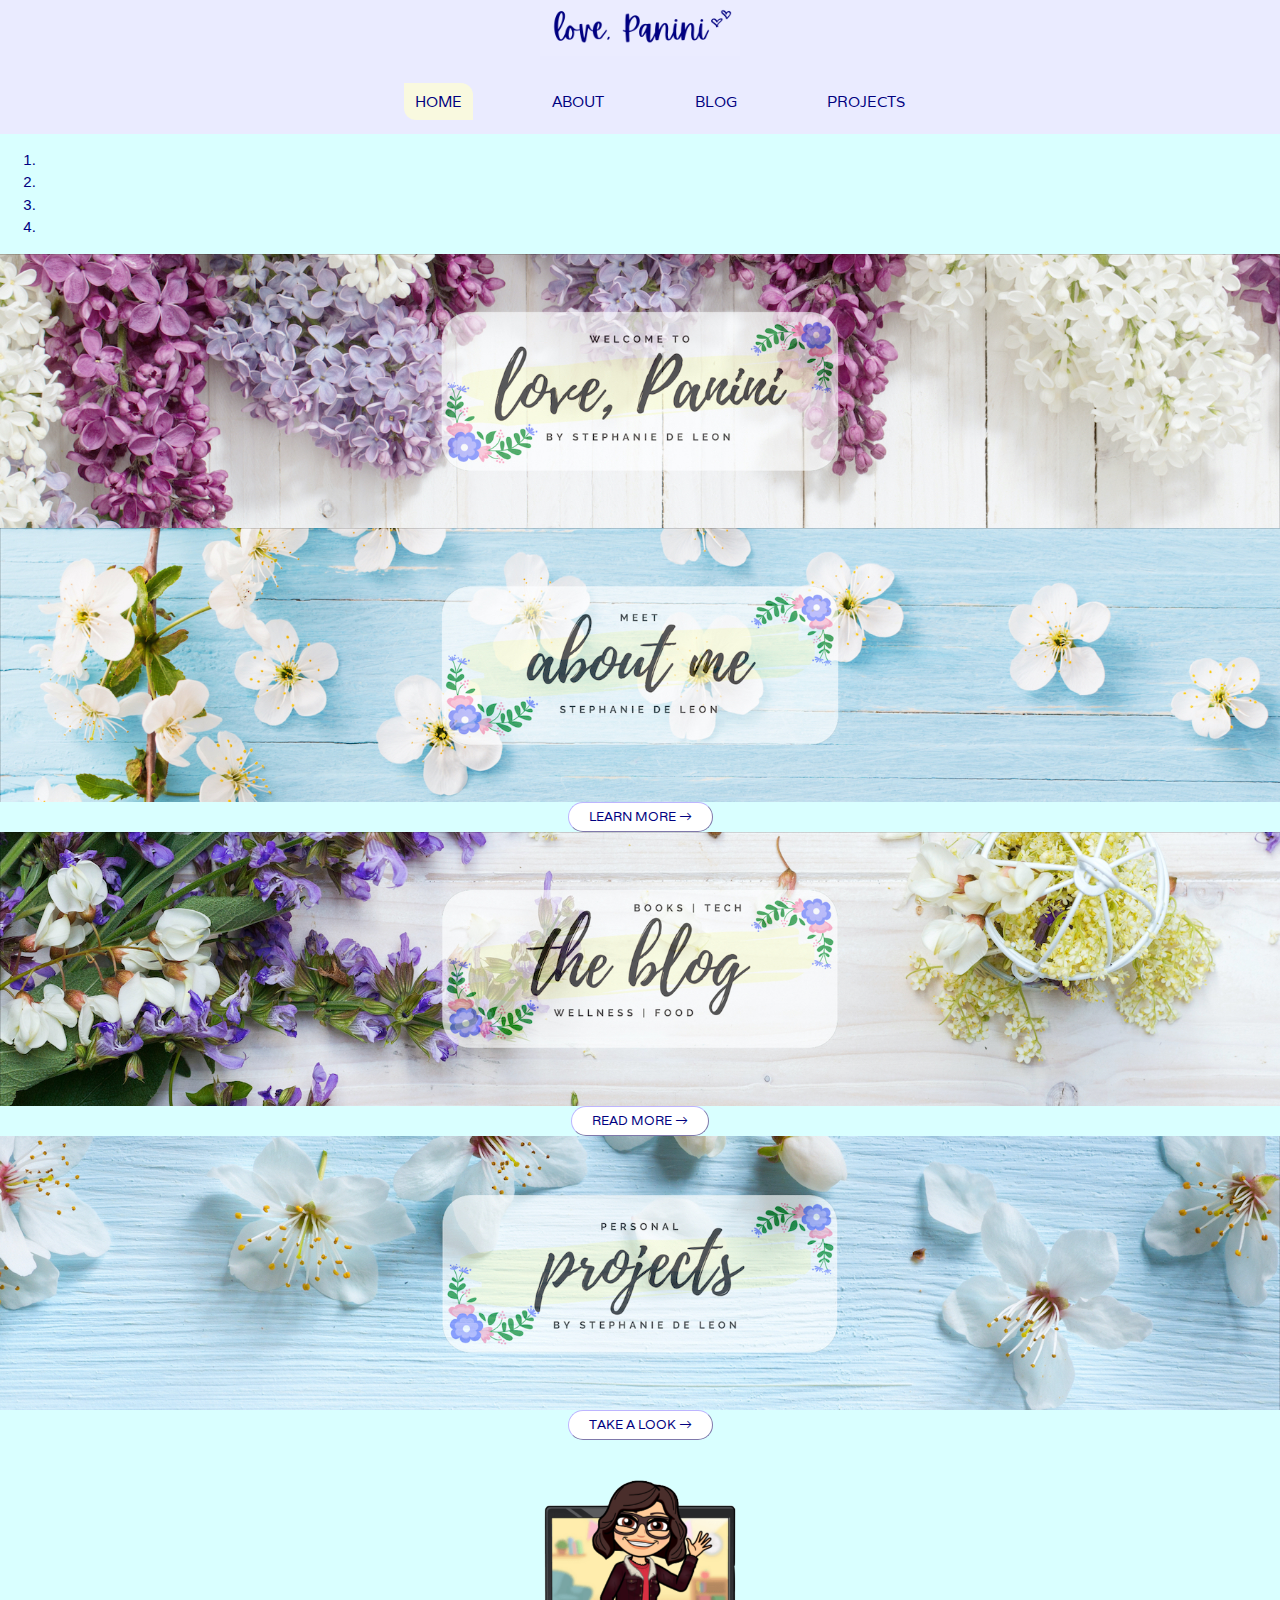
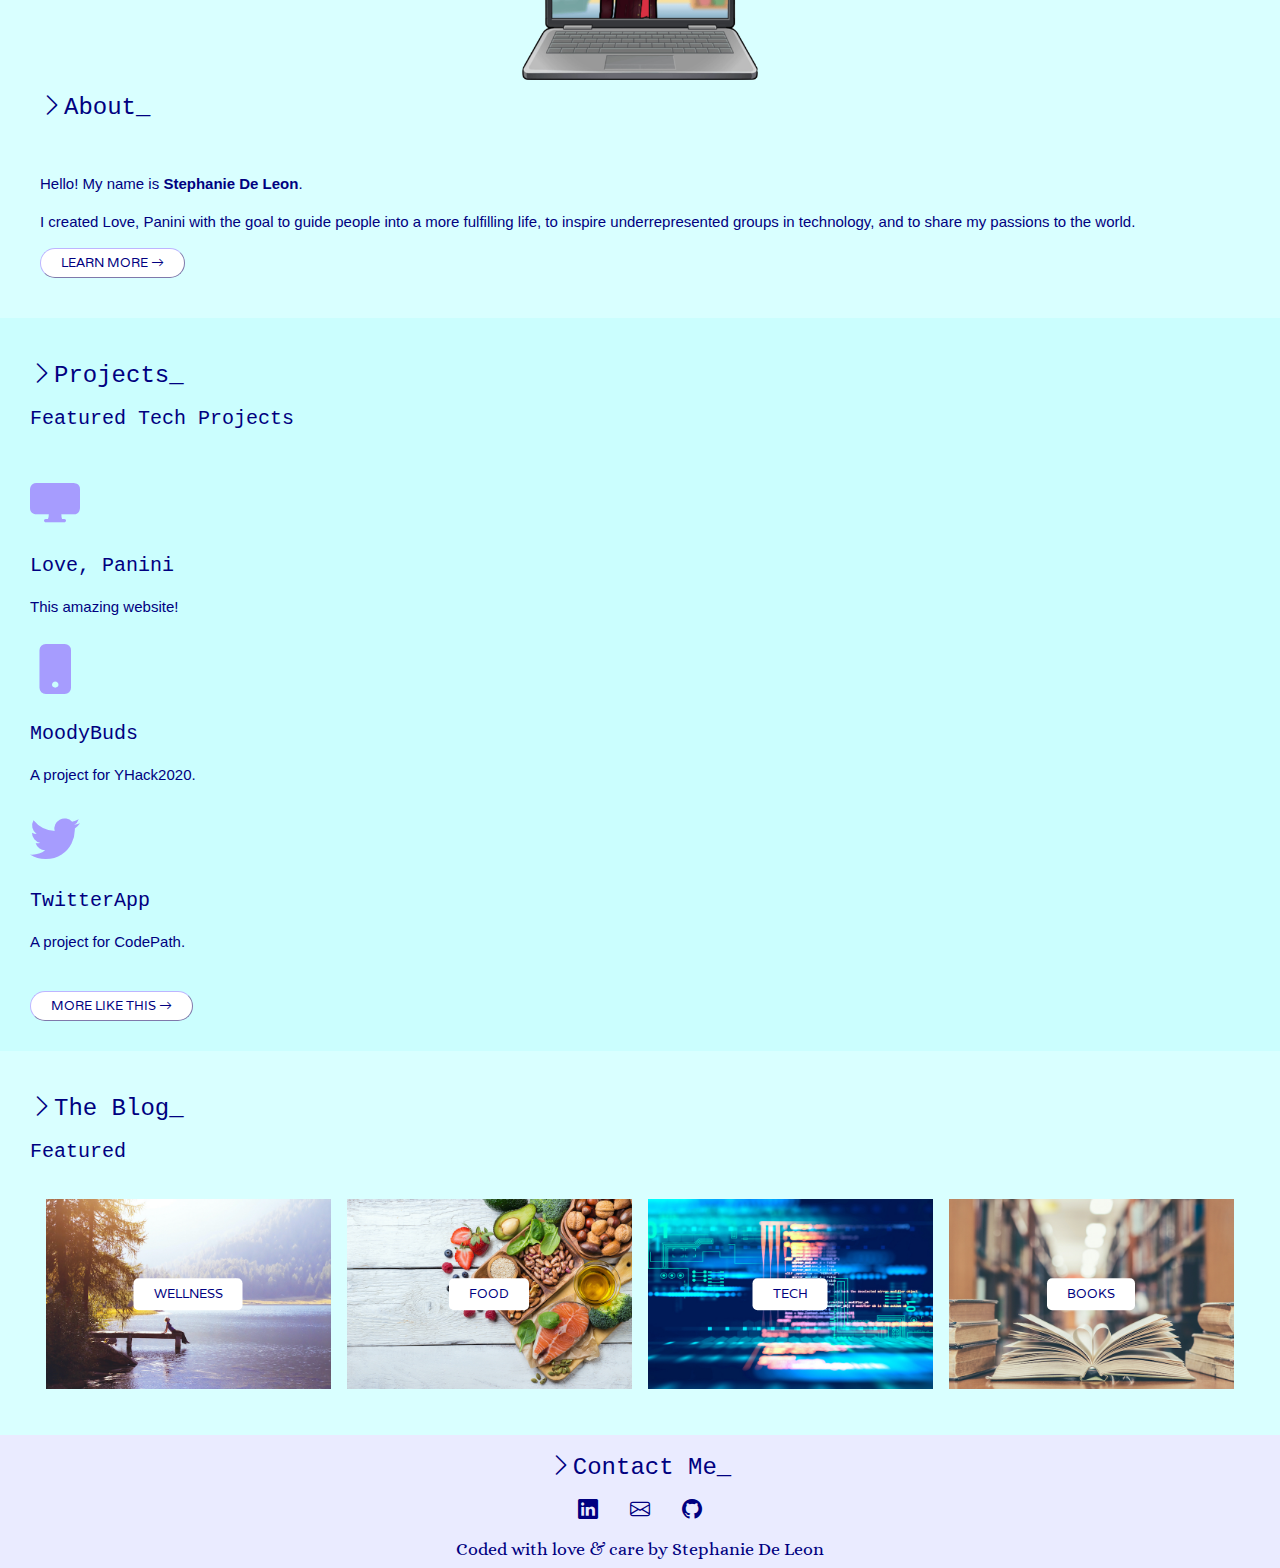
==== index.html @ 7fe80a39 "Updated the style of the titles" ====
<!doctype html>

<html lang="en">

<!-- Main Page -->

<head>
    <!-- Required meta tags -->
    <meta charset="utf-8">
    <meta name="viewport" content="width=device-width, initial-scale=1, shrink-to-fit=no">
    <meta http-equiv="X-UA-Compatible" content="IE=edge">

    <!-- Boostrap CS -->
    <link rel="stylesheet" href="https://cdn.jsdelivr.net/npm/bootstrap@4.6.0/dist/css/bootstrap.min.css" integrity="sha384-B0vP5xmATw1+K9KRQjQERJvTumQW0nPEzvF6L/Z6nronJ3oUOFUFpCjEUQouq2+l" crossorigin="anonymous">
    <link rel="stylesheet" href="https://cdn.jsdelivr.net/npm/bootstrap-icons@1.4.0/font/bootstrap-icons.css">
    <!--  Stylesheets -->
    <link rel="stylesheet " href="styles.css " type="text/css ">
    <link rel="stylesheet " href="https://fonts.googleapis.com/css?family=Varela|Petit Formal Script|Alice">
    <link rel="stylesheet" href="https://www.w3schools.com/w3css/4/w3.css">
    <link rel="stylesheet" href="https://cdnjs.cloudflare.com/ajax/libs/font-awesome/4.7.0/css/font-awesome.min.css">

    <script src="https://ajax.googleapis.com/ajax/libs/jquery/3.5.1/jquery.min.js"></script>
    <script src="https://maxcdn.bootstrapcdn.com/bootstrap/3.4.1/js/bootstrap.min.js"></script>

    <title>Love, Panini</title>
    <link rel="shortcut icon" type="image/jpg" href="images/favicon.ico" />
</head>

<body>

    <!-- Navigation Bar -->
    <nav class="navbar navbar-expand-lg" style="background-color: #EAEBFF;">
        <a class="navbar-brand" href="index.html">
            <img id="logo" src="images/logo.png" width="200" class="d-inline-block align-top">
        </a>
        <div class="toggle-menu" data-toggle="collapse" data-target="#navbarToggler" aria-controls="navbarToggler" aria-expanded="false" aria-label="Toggle navigation">
            <div class=line1></div>
            <div class=line2></div>
            <div class=line3></div>
        </div>
        <div class="collapse navbar-collapse" id="navbarToggler">
            <ul class="navbar-nav ml-auto nav-links">
                <li class="nav-item"><a class="active" href="index.html ">Home</a></li>
                <li class="nav-item"><a href="pages/about.html ">About</a></li>
                <li class="nav-item"><a href="pages/blog.html ">Blog</a></li>
                <li class="nav-item"><a href="pages/projects.html ">Projects</a></li>
            </ul>
        </div>
    </nav>

    <!-- Carousel Section -->
    <!-- Images have links, purpose is mostly for mobile -->
    <header>
        <div id="carouselIndicators" class="carousel slide" data-ride="carousel">
            <ol class="carousel-indicators">
                <li data-target="#carouselIndicators" data-slide-to="0" class="active"></li>
                <li data-target="#carouselIndicators" data-slide-to="1"></li>
                <li data-target="#carouselIndicators" data-slide-to="2"></li>
                <li data-target="#carouselIndicators" data-slide-to="3"></li>
            </ol>
            <div class="carousel-inner">
                <div class="carousel-item active">
                    <a href="index.html">
                        <picture>
                            <source media="(max-width: 779px)" srcset="images/main-sm.jpg">
                            <source media="(min-width: 780px)" srcset="images/love-panini-main.jpg">
                            <img class="d-block h-auto" src="images/love-panini-main.jpg " alt="First slide">
                        </picture>
                    </a>
                </div>
                <div class="carousel-item">
                    <a href="pages/about.html">
                        <picture>
                            <source media="(max-width: 779px)" srcset="images/about-main-sm.jpg">
                            <source media="(min-width: 780px)" srcset="images/about-main.jpg">
                            <img class="d-block h-auto" src="images/about-main.jpg" alt="Second slide">
                        </picture>
                    </a>
                    <div class="carousel-caption d-md-block">
                        <button class="btn learn-more ">
                            <a href="pages/about.html ">Learn more</a> <i class="bi bi-arrow-right"></i> 
                        </button>
                    </div>
                </div>
                <div class="carousel-item">
                    <a href="pages/blog.html">
                        <picture>
                            <source media="(max-width: 779px)" srcset="images/blog-main-sm.jpg">
                            <source media="(min-width: 780px)" srcset="images/blog-main.jpg">
                            <img class="d-block h-auto" src="images/blog-main.jpg" alt="Third slide">
                        </picture>
                    </a>
                    <div class="carousel-caption d-md-block">
                        <button class="btn learn-more ">
                            <a href="pages/blog.html ">Read more</a> <i class="bi bi-arrow-right"></i> 
                        </button>
                    </div>
                </div>
                <div class="carousel-item">
                    <a href="pages/projects.html">
                        <picture>
                            <source media="(max-width: 779px)" srcset="images/projects-main-sm.jpg">
                            <source media="(min-width: 780px)" srcset="images/projects-main.jpg">
                            <img class="d-block h-auto" src="images/projects-main.jpg" alt="Fourth slide">
                        </picture>
                    </a>
                    <div class="carousel-caption d-md-block">
                        <button class="btn learn-more ">
                            <a href="pages/projects.html ">Take a look</a> <i class="bi bi-arrow-right"></i> 
                        </button>
                    </div>
                </div>
            </div>
            <a class="carousel-control-prev" href="#carouselIndicators" role="button" data-slide="prev">
                <span class="carousel-control-prev-icon" aria-hidden="true"></span>
                <span class="sr-only">Previous</span>
            </a>
            <a class="carousel-control-next" href="#carouselIndicators" role="button" data-slide="next">
                <span class="carousel-control-next-icon" aria-hidden="true"></span>
                <span class="sr-only">Next</span>
            </a>
        </div>
    </header>

    <!-- About Section -->
    <div class="container-fluid" style="padding: 40px;">
        <div class="row align-items-center">
            <div class="col-md-4 bitmoji">
                <img src="images/bitmoji-main.png " alt="Hello bitmoji ">
            </div>
            <div class="col-md-8">
                <h3><i class="bi bi-chevron-right"></i>About_</h3><br>
                <p>Hello! My name is <strong>Stephanie De Leon</strong>.</p>
                <p>I created Love, Panini with the goal to guide people into a more fulfilling life, to inspire underrepresented groups in technology, and to share my passions to the world.</p>
                <button class="btn learn-more ">
                    <a href="pages/about.html ">Learn more</a> <i class="bi bi-arrow-right " role="img" aria-label="Arrow right"></i> 
                </button>
            </div>
        </div>
    </div>

    <!-- Project Section -->
    <div class="container-fluid text-center " style="background-color: rgb(203, 254, 254); padding: 30px; ">
        <h3><i class="bi bi-chevron-right"></i>Projects_</h3>
        <h4>Featured Tech Projects</h4>
        <br>
        <div class="row">
            <div class="col-sm-4 ">
                <i class="bi bi-display-fill logo-small " role="img" aria-label="Display Icon"></i>
                <h4>Love, Panini</h4>
                <p>This amazing website!</p>
            </div>
            <div class="col-sm-4 ">
                <i class="bi bi-phone-fill logo-small " role="img" aria-label="Phone Icon"></i>
                <h4>MoodyBuds</h4>
                <p>A project for YHack2020.</p>
            </div>
            <div class="col-sm-4 ">
                <i class="bi bi-twitter logo-small " role="img" aria-label="Twitter Icon"></i>
                <h4>TwitterApp</h4>
                <p>A project for CodePath.</p>
            </div>
        </div>
        <br>
        <button class="btn learn-more ">
            <a href="pages/projects.html ">More like this</a> <i class="bi bi-arrow-right " role="img" aria-label="Arrow right"></i> 
        </button>
    </div>

    <!-- Blog Section -->
    <div class="container-fluid text-center " style="padding: 30px; ">
        <h3><i class="bi bi-chevron-right"></i>The Blog_</h3>
        <h4>Featured</h4>
        <br>
        <div class="w3-row-padding ">
            <div class="w3-col l3 m6 w3-margin-bottom " id="blog-container ">
                <div class="w3-display-container ">
                    <button class="btn-blog "><a href="pages/blog.html ">Wellness</a></button>
                    <img src="images/wellness.jpg " alt="Wellness Image" style="width:100% ">
                </div>
            </div>
            <div class="w3-col l3 m6 w3-margin-bottom " id="blog-container ">
                <div class="w3-display-container ">
                    <button class="btn-blog "><a href="pages/blog.html ">Food</a></button>
                    <img src="images/food.jpg " alt="Food Image" style="width:100% ">
                </div>
            </div>
            <div class="w3-col l3 m6 w3-margin-bottom " id="blog-container ">
                <div class="w3-display-container ">
                    <button class="btn-blog "><a href="pages/blog.html ">Tech</a></button>
                    <img src="images/tech.jpg " alt="Tech Image" style="width:100% ">
                </div>
            </div>
            <div class="w3-col l3 m6 w3-margin-bottom " id="blog-container ">
                <div class="w3-display-container ">
                    <button class="btn-blog "><a href="pages/blog.html ">Books</a></button>
                    <img src="images/book.jpg " alt="Books Image" style="width:100% ">
                </div>
            </div>
        </div>
    </div>

    <!-- Contact & Footer Section -->

    <footer class="container-fluid">
        <h3 class="text-center"><i class="bi bi-chevron-right"></i>Contact Me_</h3>
        <h4><a href="https://www.linkedin.com/in/stephanie-de-leon-a902b717a/ " target="_blank " rel="noopener noreferrer "><i class="bi bi- bi-linkedin"></i></a>
            <a href="mailto:stephaniedeleon516@gmail.com " target="_blank " rel="noopener noreferrer "><i class="bi bi-envelope"></i></a>
            <a href="https://github.com/stephaniedeleon " target="_blank " rel="noopener noreferrer "><i class="bi bi-github"></i></a></h4>
        <div>Coded with love & care by Stephanie De Leon</div>
    </footer>

</body>

<script src="script.js "></script>
<script src="https://code.jquery.com/jquery-3.5.1.slim.min.js " integrity="sha384-DfXdz2htPH0lsSSs5nCTpuj/zy4C+OGpamoFVy38MVBnE+IbbVYUew+OrCXaRkfj " crossorigin="anonymous "></script>
<script src="https://cdn.jsdelivr.net/npm/bootstrap@4.6.0/dist/js/bootstrap.bundle.min.js " integrity="sha384-Piv4xVNRyMGpqkS2by6br4gNJ7DXjqk09RmUpJ8jgGtD7zP9yug3goQfGII0yAns " crossorigin="anonymous "></script>

</html>
---- styles.css ----
/***************** General ******************/

body {
    background-color: rgb(217, 255, 255);
    margin: 0;
    color: navy;
}

body p {
    font-family: Verdana, Geneva, Tahoma, sans-serif;
}

body h3 {
    font-family: 'Courier New', Courier, monospace;
}

body h4 {
    font-family: 'Courier New', Courier, monospace;
}

header {
    text-align: center;
}


/***************** Nav Bar ******************/

nav {
    text-align: center;
}

.nav-links li {
    display: inline-block;
    margin-left: 12px;
    margin-right: 12px;
    position: relative;
    padding: 20px;
}

.nav-links li a {
    text-decoration: none;
    font-family: "Varela", serif;
    text-transform: uppercase;
    font-size: 15px;
    padding: 9px 11px;
    color: navy;
    text-align: center;
    transition: all 0.4s ease 0s;
}

.nav-links li a:hover {
    background-color: #BDB5FF;
    border-top-left-radius: 12px;
    border-bottom-right-radius: 12px;
    color: white;
}

.nav-links li a.active {
    background-color: rgb(249, 249, 223);
    border-top-right-radius: 12px;
    border-bottom-left-radius: 12px;
}

.nav-links li a.active:hover {
    background-color: #BDB5FF;
    border-top-left-radius: 12px;
    border-bottom-right-radius: 12px;
    border-top-right-radius: 0px;
    border-bottom-left-radius: 0px;
    color: white;
}


/*Toggle Menu for mobile and small screens*/

.toggle-menu {
    display: none;
    float: right;
    cursor: pointer;
}

.toggle-menu div {
    width: 25px;
    height: 3px;
    margin: 5px;
    border-radius: 5px;
    background-color: navy;
    transition: all 0.3s ease;
}


/*To activate the toggle menu nav bar*/

@media screen and (max-width: 990px) {
    .nav-links li {
        opacity: 0;
    }
    .toggle-menu {
        display: block;
        padding-right: 24px;
    }
}


/*Nav bar toggle menu animation */

@keyframes navLinkFade {
    from {
        opacity: 0;
        transform: translateY(0px);
    }
    to {
        opacity: 1;
        transform: translateY(5px);
    }
}

.toggleExit .line1 {
    transform: rotate(-45deg) translate(-5px, 6px);
}

.toggleExit .line2 {
    opacity: 0;
}

.toggleExit .line3 {
    transform: rotate(45deg) translate(-5px, -6px);
}


/***************** Contact & Footer Section ******************/

footer {
    background: #EAEBFF;
    text-align: center;
    bottom: 0;
    padding: 5px;
}

footer a {
    padding-left: 10px;
    padding-right: 10px;
}

footer a:hover {
    color: #1f78fe;
}

footer div {
    font-family: "Alice", serif;
    font-size: 18px;
}


/***************** Main page ******************/


/* Carousel */

.carousel-inner img {
    width: 100%;
    /* Set width to 100% */
    margin: auto;
}

@media (max-width: 1200px) {
    .carousel-caption {
        opacity: 0;
    }
}


/* Buttons throughout the whole website that suggests "more"*/

.btn.learn-more {
    border-width: 0.5px;
    border-color: #BDB5FF;
    background-color: white;
    padding: 4px 20px;
    font-size: 13px;
    cursor: pointer;
    border-radius: 20px;
    font-family: "Varela", serif;
    text-transform: uppercase;
    color: navy;
}

.btn.learn-more:hover {
    background: #BDB5FF;
    color: white;
}

.btn.learn-more a:hover {
    color: white;
}

.btn.learn-more a {
    text-decoration: none;
}


/* About in Main page */

.col-md-4.bitmoji img {
    height: 200px;
}

.col-md-4.bitmoji {
    text-align: center;
}

@media screen and (max-width: 880px) {
    .col-md-4.bitmoji img {
        height: 170px;
    }
}

@media screen and (max-width: 770px) {
    .col-md-4 {
        margin-bottom: 25px;
    }
    .col-md-8 {
        text-align: center;
    }
    .col-md-4.bitmoji img {
        height: 150px;
    }
}


/* Projects in Main page */

.logo-small {
    /*Affects icons through out the whole website*/
    color: #a69cfe;
    font-size: 50px;
}

.row a:hover {
    color: #1f78fe;
}


/* Blog Section in Main Page */

.btn-blog {
    position: absolute;
    top: 50%;
    left: 50%;
    transform: translate(-50%, -50%);
    -ms-transform: translate(-50%, -50%);
    border: none;
    background-color: white;
    padding: 6px 20px;
    font-size: 13px;
    cursor: pointer;
    border-radius: 5px;
    font-family: "Varela", serif;
    text-transform: uppercase;
    color: navy;
    transition: all 0.4s ease 0s;
}

.btn-blog a {
    text-decoration: none;
}

.btn-blog:hover {
    background: #BDB5FF;
    color: white;
}

.btn-blog a:hover {
    color: white;
}


/***************** About Page ******************/

.main-section {
    /*This also affects the Blog page and Projects page*/
    width: auto;
}

.main-section img {
    /*This also affects the Blog page and Projects page*/
    max-width: 100%;
    height: auto;
}

.col-lg-4.personal img {
    width: 370px;
    border-radius: 10px;
}

.col-lg-4 {
    text-align: center;
}

.col-lg-8.about-details {
    text-align: justify;
}

@media screen and (max-width: 1250px) {
    .col-lg-4.personal img {
        width: 330px;
    }
}

@media screen and (max-width: 1050px) {
    .col-lg-4.personal img {
        width: 270px;
    }
}

@media screen and (max-width: 990px) {
    .col-lg-8.about-details {
        margin-right: 60px;
        margin-left: 60px;
    }
    .col-lg-4.personal.top img {
        margin-bottom: 30px;
    }
    .col-lg-4.personal.bottom img {
        margin-top: 30px;
    }
}

@media screen and (max-width: 600px) {
    .col-lg-8.about-details {
        margin-right: 20px;
        margin-left: 20px;
    }
}

.closing {
    width: 110px;
}


/***************** Projects Page ******************/

.project li {
    text-align: center;
    font-size: 15px;
    color: navy;
    list-style: none;
}

.project li i {
    font-size: large;
}

.project li a:hover {
    color: navy;
}


/***************** Blog Page ******************/

.row.blog-overview {
    margin-bottom: 20px;
}

@media screen and (max-width: 600px) {
    /*This also adjusts the columns of the Home page and Projects page*/
    .col-sm-4,
    .col-sm-3 {
        margin-top: 10px;
        margin-bottom: 20px;
    }
    .row.blog-overview {
        margin-bottom: 0px;
    }
}
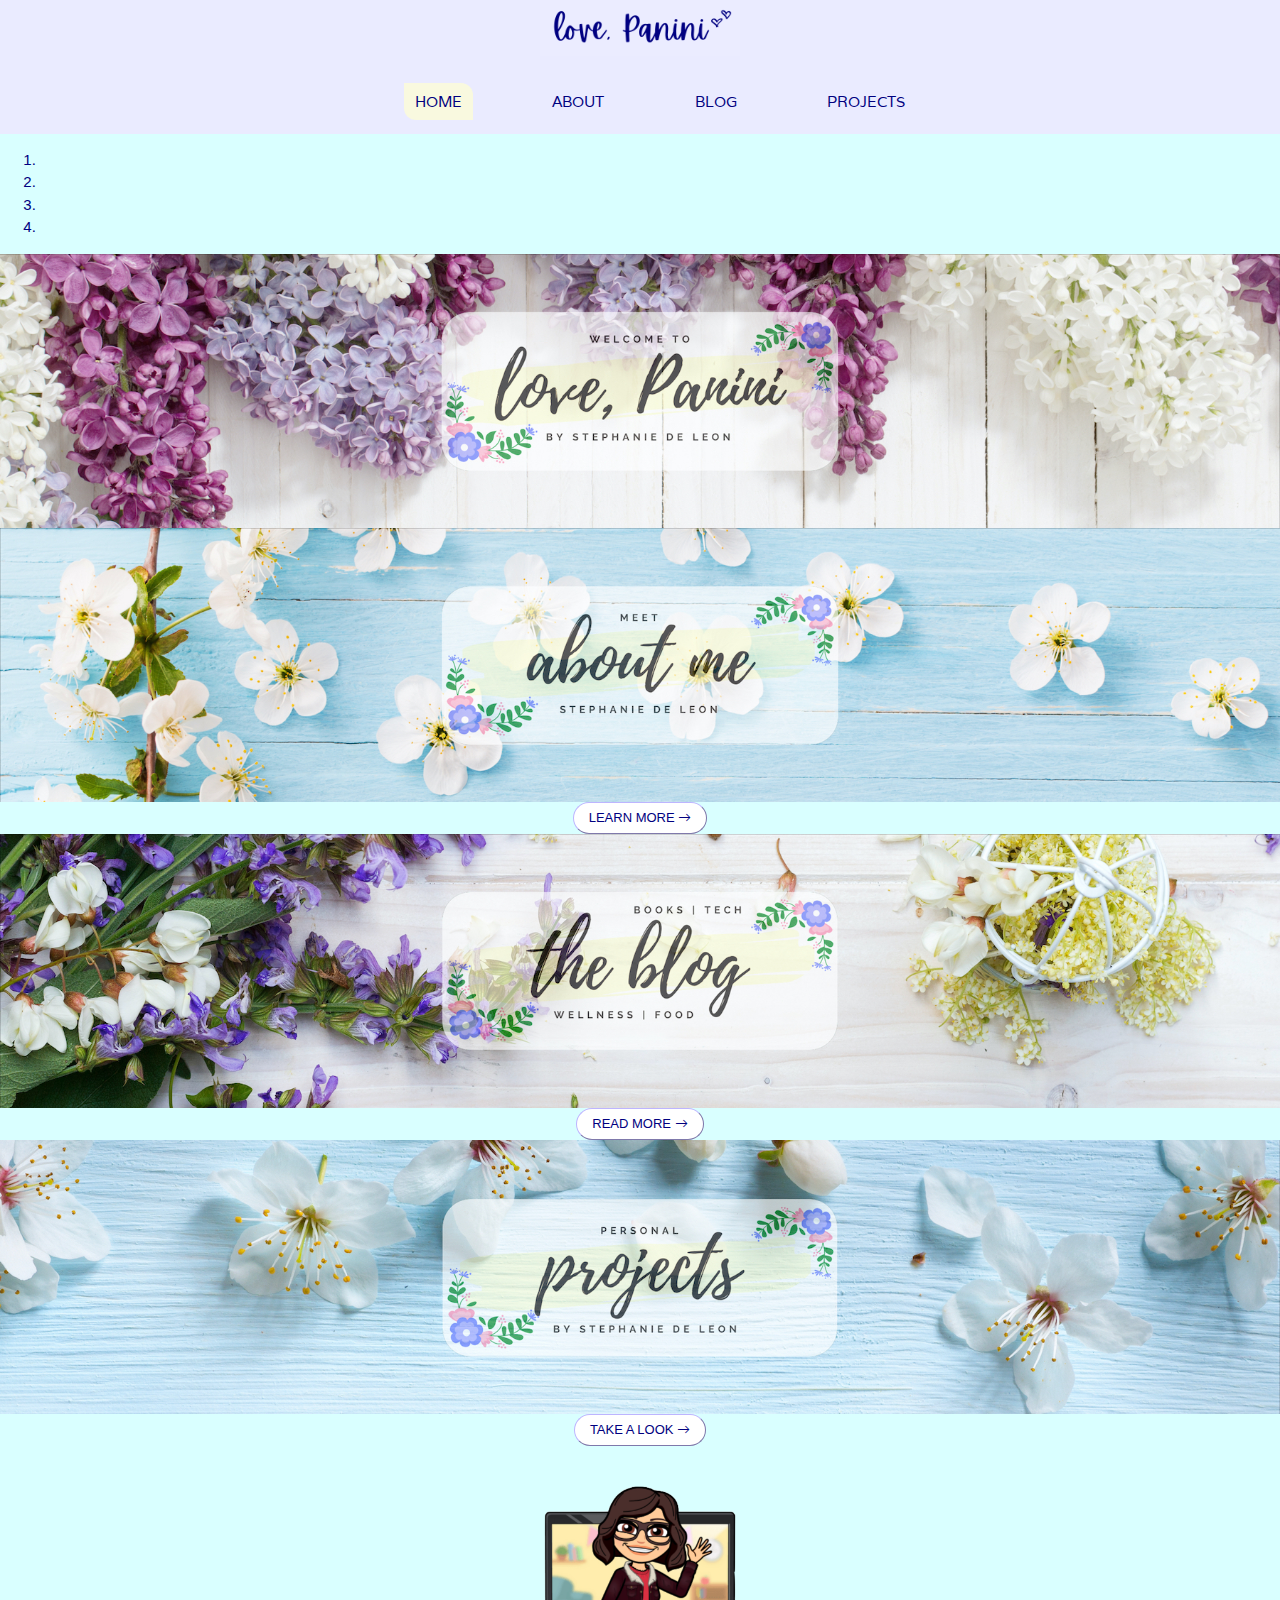
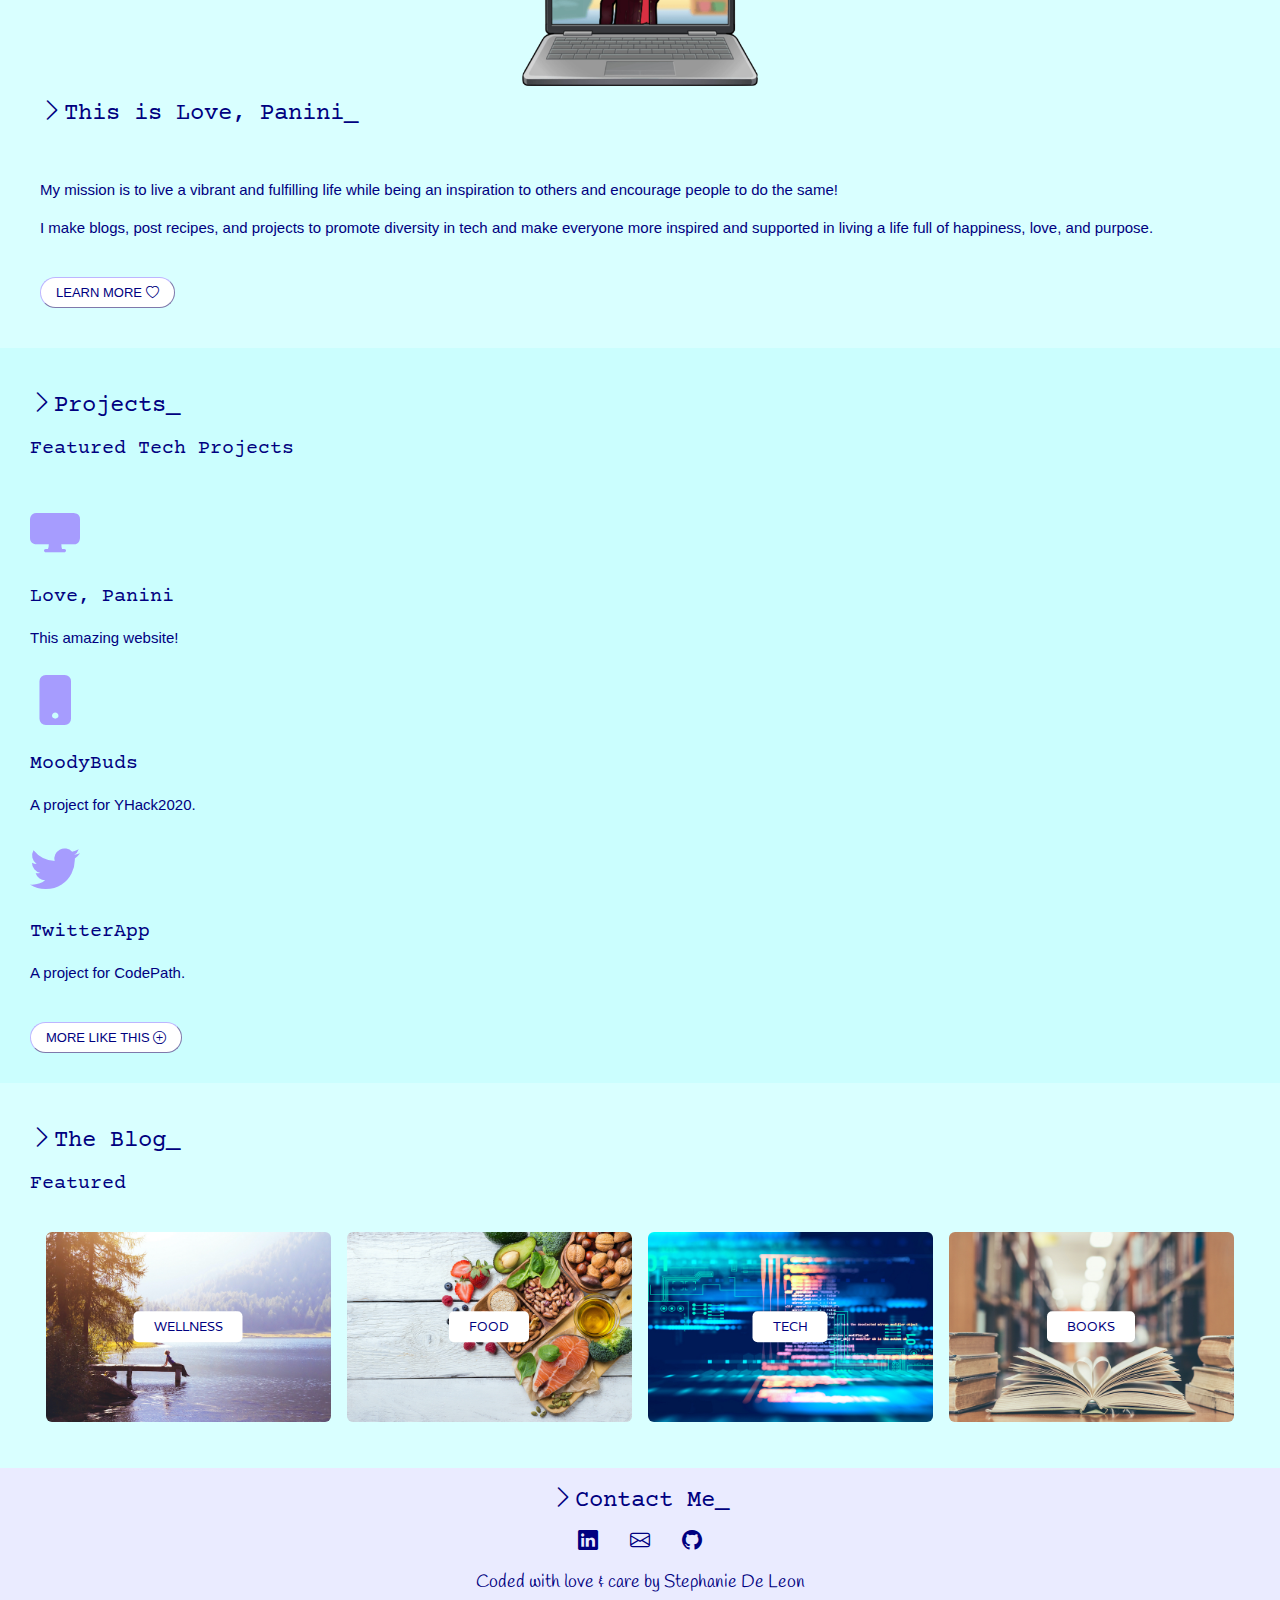
==== commit 84b46ab0: "Updated about in main page" ====
--- a/index.html
+++ b/index.html
@@ -15,7 +15,8 @@
     <link rel="stylesheet" href="https://cdn.jsdelivr.net/npm/bootstrap-icons@1.4.0/font/bootstrap-icons.css">
     <!--  Stylesheets -->
     <link rel="stylesheet " href="styles.css " type="text/css ">
-    <link rel="stylesheet " href="https://fonts.googleapis.com/css?family=Varela|Petit Formal Script|Alice">
+    <link rel="preconnect" href="https://fonts.gstatic.com">
+    <link href="https://fonts.googleapis.com/css2?family=Alice&family=Courier+Prime&family=Handlee&family=Varela&display=swap" rel="stylesheet">
     <link rel="stylesheet" href="https://www.w3schools.com/w3css/4/w3.css">
     <link rel="stylesheet" href="https://cdnjs.cloudflare.com/ajax/libs/font-awesome/4.7.0/css/font-awesome.min.css">
 
@@ -29,7 +30,7 @@
 <body>
 
     <!-- Navigation Bar -->
-    <nav class="navbar navbar-expand-lg" style="background-color: #EAEBFF;">
+    <nav class="navbar navbar-expand-lg">
         <a class="navbar-brand" href="index.html">
             <img id="logo" src="images/logo.png" width="200" class="d-inline-block align-top">
         </a>
@@ -129,11 +130,11 @@
                 <img src="images/bitmoji-main.png " alt="Hello bitmoji ">
             </div>
             <div class="col-md-8">
-                <h3><i class="bi bi-chevron-right"></i>About_</h3><br>
-                <p>Hello! My name is <strong>Stephanie De Leon</strong>.</p>
-                <p>I created Love, Panini with the goal to guide people into a more fulfilling life, to inspire underrepresented groups in technology, and to share my passions to the world.</p>
+                <h3><i class="bi bi-chevron-right"></i>This is Love, Panini_</h3><br>
+                <p>My mission is to live a vibrant and fulfilling life while being an inspiration to others and encourage people to do the same!</p>
+                <p>I make blogs, post recipes, and projects to promote diversity in tech and make everyone more inspired and supported in living a life full of happiness, love, and purpose.</p><br>
                 <button class="btn learn-more ">
-                    <a href="pages/about.html ">Learn more</a> <i class="bi bi-arrow-right " role="img" aria-label="Arrow right"></i> 
+                    <a href="pages/about.html ">Learn more</a> <i class="bi bi-heart " role="img" aria-label="heart"></i>
                 </button>
             </div>
         </div>
@@ -163,12 +164,12 @@
         </div>
         <br>
         <button class="btn learn-more ">
-            <a href="pages/projects.html ">More like this</a> <i class="bi bi-arrow-right " role="img" aria-label="Arrow right"></i> 
+            <a href="pages/projects.html ">More like this</a> <i class="bi bi-plus-circle " role="img" aria-label="Arrow right"></i> 
         </button>
     </div>
 
     <!-- Blog Section -->
-    <div class="container-fluid text-center " style="padding: 30px; ">
+    <div class="container-fluid text-center blog-overview-main" style="padding: 30px; ">
         <h3><i class="bi bi-chevron-right"></i>The Blog_</h3>
         <h4>Featured</h4>
         <br>
--- a/styles.css
+++ b/styles.css
@@ -4,29 +4,37 @@
     background-color: rgb(217, 255, 255);
     margin: 0;
     color: navy;
-}
-
-body p {
-    font-family: Verdana, Geneva, Tahoma, sans-serif;
+    font-family: "Varela", serif;
 }
 
 body h3 {
-    font-family: 'Courier New', Courier, monospace;
+    font-family: 'Courier Prime', monospace;
 }
 
 body h4 {
-    font-family: 'Courier New', Courier, monospace;
+    font-family: 'Courier Prime', monospace;
+}
+
+p {
+    font-size: 15px;
 }
 
 header {
     text-align: center;
 }
 
+*,
+ ::after,
+ ::before {
+    box-sizing: border-box;
+}
+
 
 /***************** Nav Bar ******************/
 
 nav {
     text-align: center;
+    background-color: #EAEBFF;
 }
 
 .nav-links li {
@@ -92,9 +100,6 @@
 /*To activate the toggle menu nav bar*/
 
 @media screen and (max-width: 990px) {
-    .nav-links li {
-        opacity: 0;
-    }
     .toggle-menu {
         display: block;
         padding-right: 24px;
@@ -102,18 +107,7 @@
 }
 
 
-/*Nav bar toggle menu animation */
-
-@keyframes navLinkFade {
-    from {
-        opacity: 0;
-        transform: translateY(0px);
-    }
-    to {
-        opacity: 1;
-        transform: translateY(5px);
-    }
-}
+/* Nav bar toggle menu animation */
 
 .toggleExit .line1 {
     transform: rotate(-45deg) translate(-5px, 6px);
@@ -147,7 +141,7 @@
 }
 
 footer div {
-    font-family: "Alice", serif;
+    font-family: 'Handlee', cursive;
     font-size: 18px;
 }
 
@@ -176,11 +170,10 @@
     border-width: 0.5px;
     border-color: #BDB5FF;
     background-color: white;
-    padding: 4px 20px;
+    padding: 5px 15px;
     font-size: 13px;
     cursor: pointer;
     border-radius: 20px;
-    font-family: "Varela", serif;
     text-transform: uppercase;
     color: navy;
 }
@@ -209,7 +202,7 @@
     text-align: center;
 }
 
-@media screen and (max-width: 880px) {
+@media screen and (max-width: 950px) {
     .col-md-4.bitmoji img {
         height: 170px;
     }
@@ -242,6 +235,10 @@
 
 
 /* Blog Section in Main Page */
+
+.blog-overview-main img {
+    border-radius: 6px;
+}
 
 .btn-blog {
     position: absolute;
@@ -288,53 +285,82 @@
     height: auto;
 }
 
-.col-lg-4.personal img {
+.personal img {
     width: 370px;
-    border-radius: 10px;
-}
-
-.col-lg-4 {
-    text-align: center;
-}
-
-.col-lg-8.about-details {
-    text-align: justify;
+    border-radius: 8px;
+}
+
+.personal.top,
+.about-details {
+    text-align: left;
+}
+
+.personal.bottom {
+    text-align: right;
+}
+
+.about-details.center {
+    text-align: center;
+}
+
+@media screen and (min-width: 990px) {
+    .about-details.center {
+        padding: 0 170px;
+    }
 }
 
 @media screen and (max-width: 1250px) {
-    .col-lg-4.personal img {
+    .personal img {
         width: 330px;
     }
-}
-
-@media screen and (max-width: 1050px) {
-    .col-lg-4.personal img {
+    .personal.top,
+    .personal.bottom {
+        text-align: center;
+    }
+}
+
+@media screen and (max-width: 850px) {
+    .personal img {
+        width: 300px;
+    }
+}
+
+@media screen and (max-width: 760px) {
+    .personal.top figcaption {
+        margin-bottom: 30px;
+    }
+    .personal.bottom img {
+        margin-top: 30px;
+    }
+    .about-details.center {
+        text-align: left;
+    }
+}
+
+@media screen and (max-width: 600px) {
+    .personal img {
         width: 270px;
     }
-}
-
-@media screen and (max-width: 990px) {
-    .col-lg-8.about-details {
-        margin-right: 60px;
-        margin-left: 60px;
-    }
-    .col-lg-4.personal.top img {
-        margin-bottom: 30px;
-    }
-    .col-lg-4.personal.bottom img {
-        margin-top: 30px;
-    }
-}
-
-@media screen and (max-width: 600px) {
-    .col-lg-8.about-details {
-        margin-right: 20px;
-        margin-left: 20px;
-    }
-}
+    .about-details {
+        padding: 0 60px;
+    }
+}
+
+
+/* Closing remark - general */
 
 .closing {
     width: 110px;
+}
+
+
+/* captions for pictures - general */
+
+figcaption {
+    text-align: center;
+    font-size: 15px;
+    padding-top: 10px;
+    font-family: 'Handlee', cursive;
 }
 
 
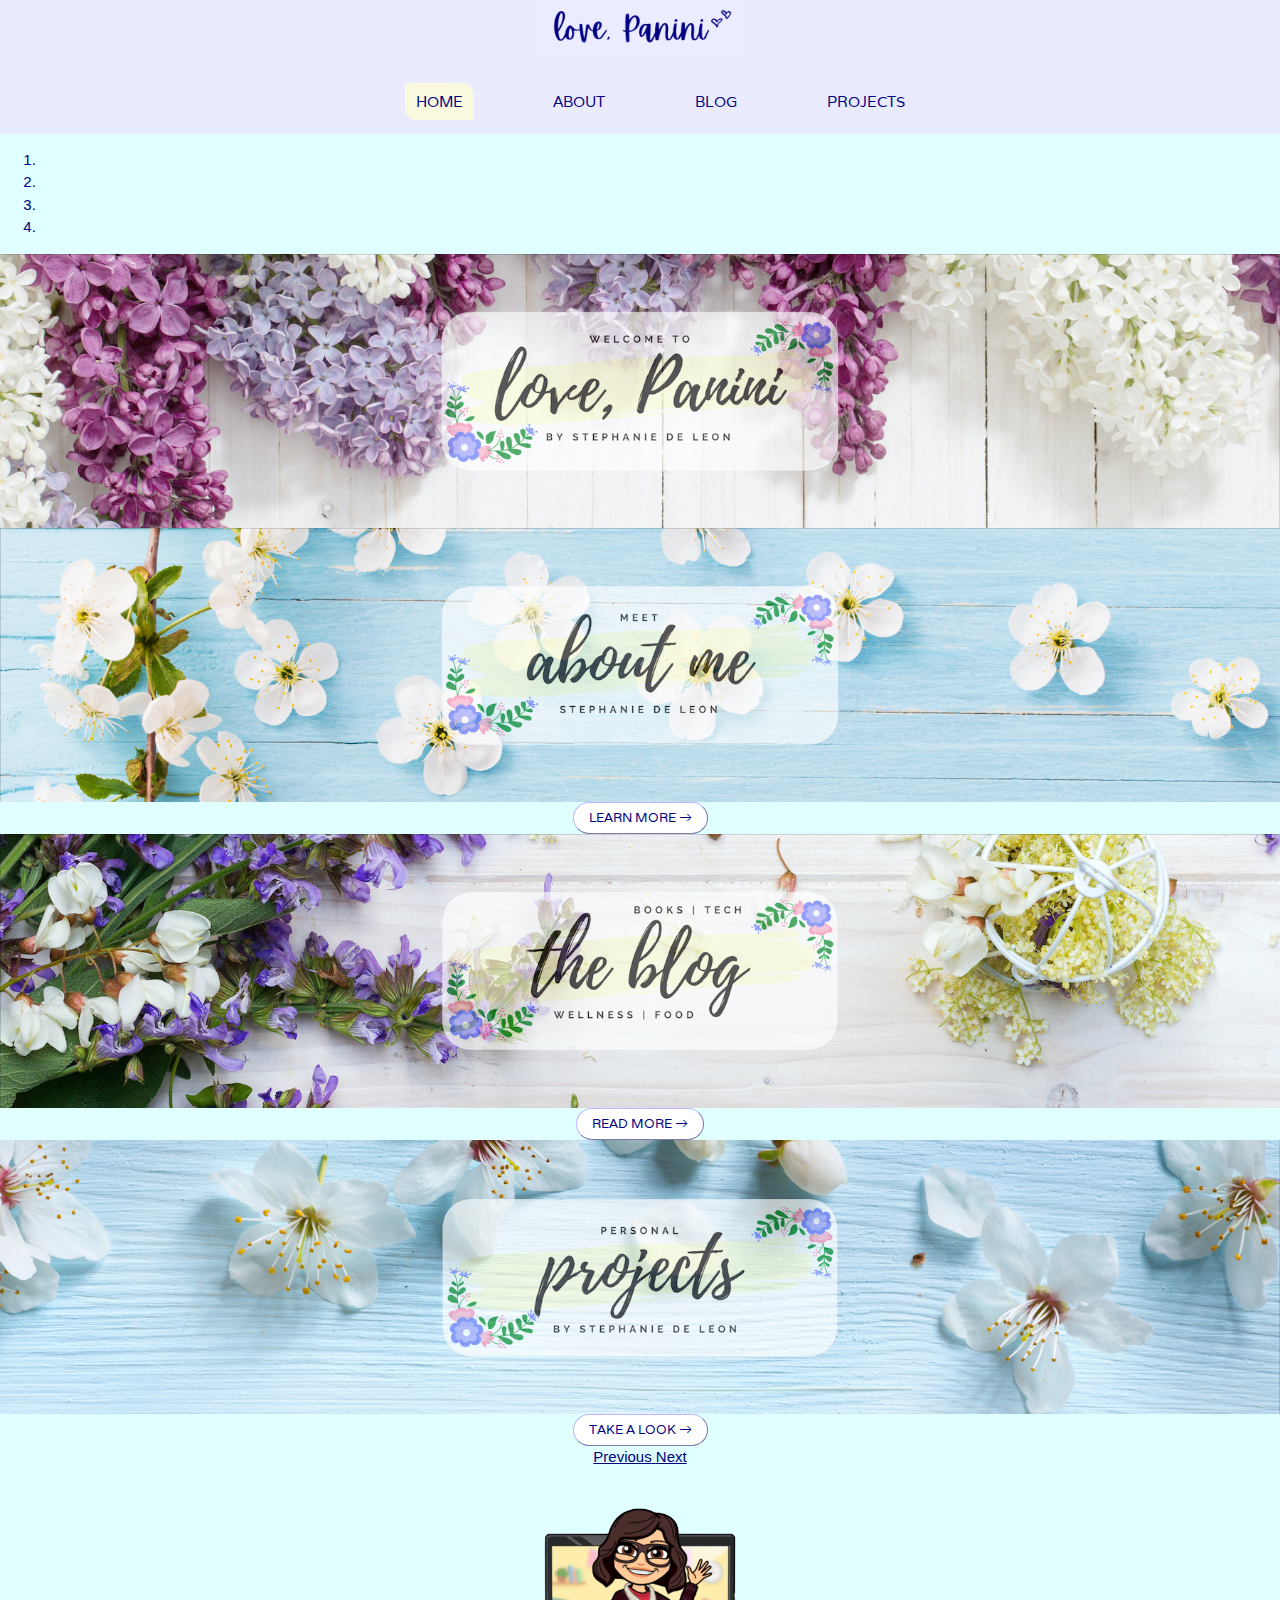
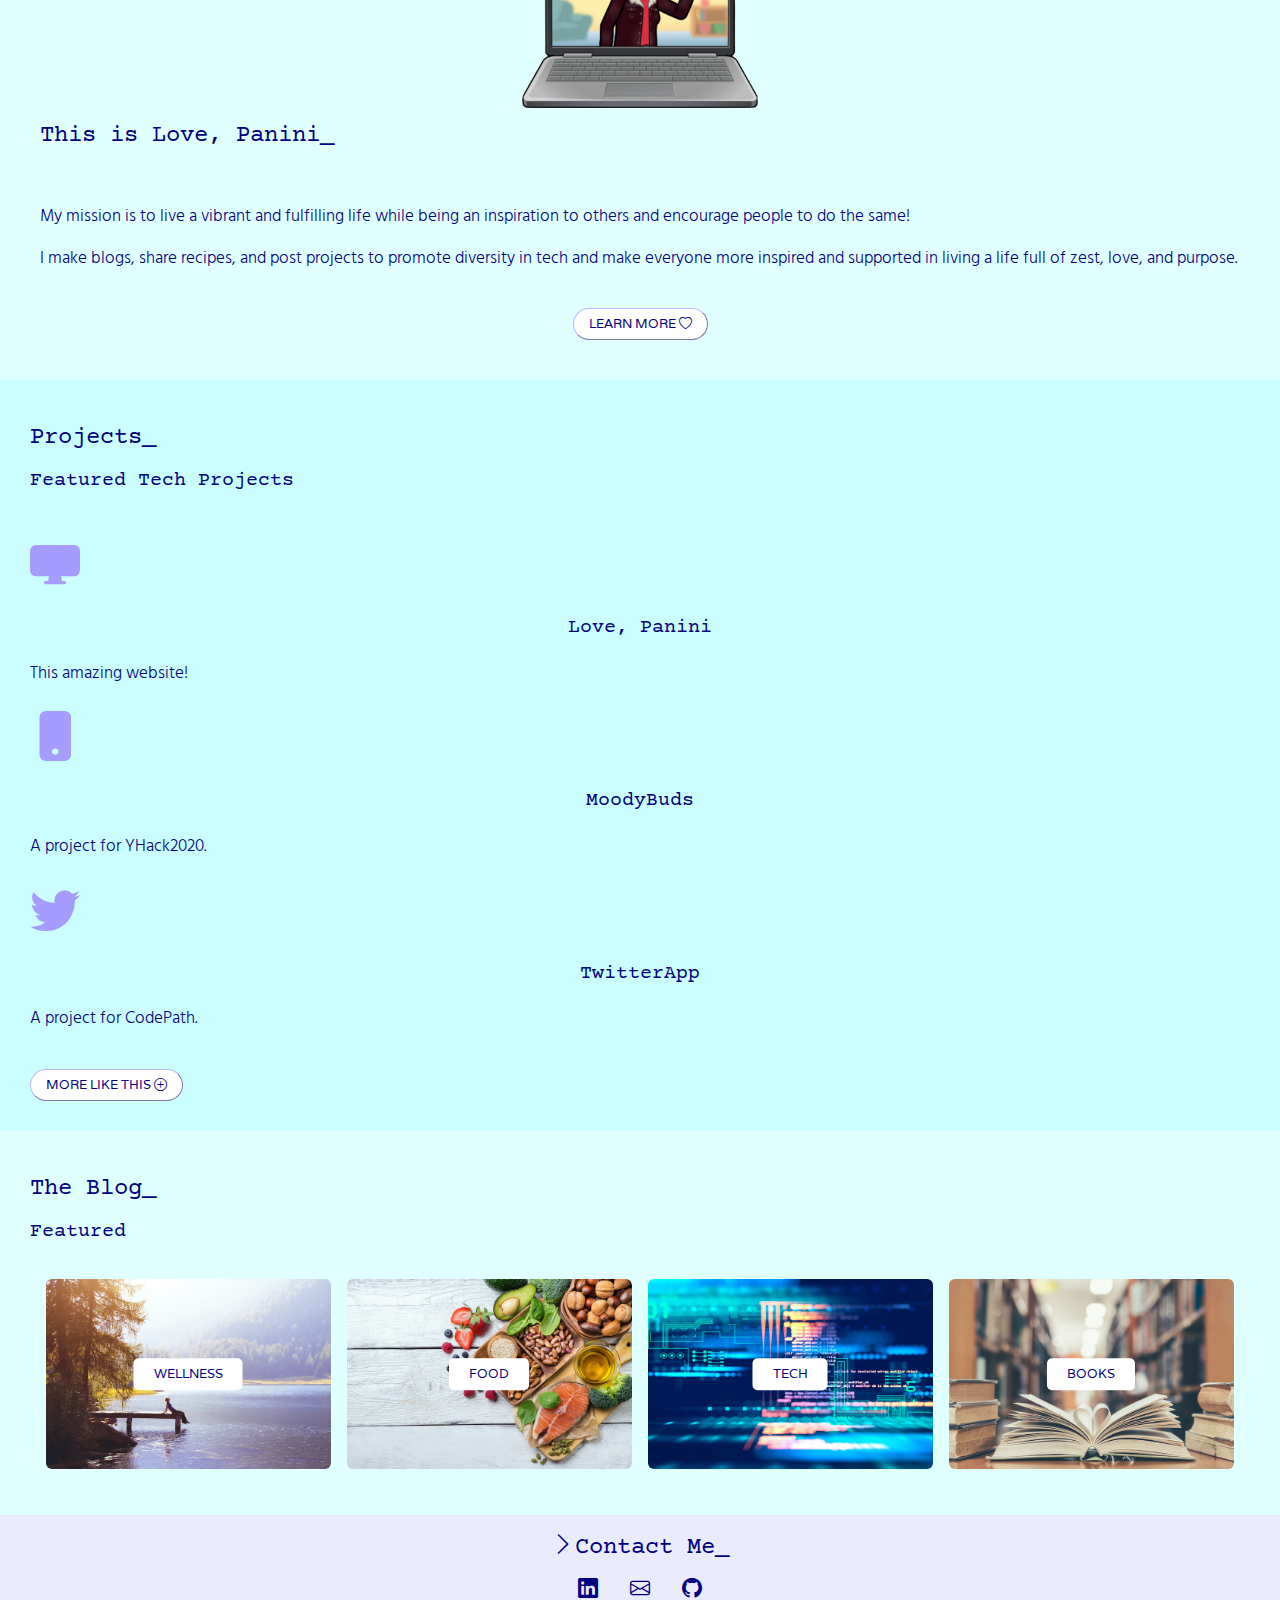
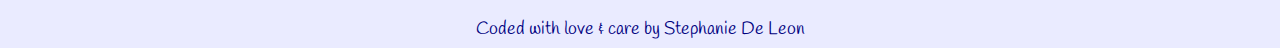
==== commit 20636c8f: "Updated fonts" ====
--- a/index.html
+++ b/index.html
@@ -15,11 +15,11 @@
     <link rel="stylesheet" href="https://cdn.jsdelivr.net/npm/bootstrap-icons@1.4.0/font/bootstrap-icons.css">
     <!--  Stylesheets -->
     <link rel="stylesheet " href="styles.css " type="text/css ">
+    <link rel="stylesheet" href="https://www.w3schools.com/w3css/4/w3.css">
+    <!-- Fonts -->
     <link rel="preconnect" href="https://fonts.gstatic.com">
-    <link href="https://fonts.googleapis.com/css2?family=Alice&family=Courier+Prime&family=Handlee&family=Varela&display=swap" rel="stylesheet">
-    <link rel="stylesheet" href="https://www.w3schools.com/w3css/4/w3.css">
-    <link rel="stylesheet" href="https://cdnjs.cloudflare.com/ajax/libs/font-awesome/4.7.0/css/font-awesome.min.css">
-
+    <link href="https://fonts.googleapis.com/css2?family=Courier+Prime&family=Handlee&family=Hind+Vadodara:wght@300&family=Varela&display=swap" rel="stylesheet">
+    <!-- Script -->
     <script src="https://ajax.googleapis.com/ajax/libs/jquery/3.5.1/jquery.min.js"></script>
     <script src="https://maxcdn.bootstrapcdn.com/bootstrap/3.4.1/js/bootstrap.min.js"></script>
 
@@ -130,9 +130,9 @@
                 <img src="images/bitmoji-main.png " alt="Hello bitmoji ">
             </div>
             <div class="col-md-8">
-                <h3><i class="bi bi-chevron-right"></i>This is Love, Panini_</h3><br>
+                <h3>This is Love, Panini_</h3><br>
                 <p>My mission is to live a vibrant and fulfilling life while being an inspiration to others and encourage people to do the same!</p>
-                <p>I make blogs, post recipes, and projects to promote diversity in tech and make everyone more inspired and supported in living a life full of happiness, love, and purpose.</p><br>
+                <p>I make blogs, share recipes, and post projects to promote diversity in tech and make everyone more inspired and supported in living a life full of zest, love, and purpose.</p><br>
                 <button class="btn learn-more ">
                     <a href="pages/about.html ">Learn more</a> <i class="bi bi-heart " role="img" aria-label="heart"></i>
                 </button>
@@ -141,8 +141,8 @@
     </div>
 
     <!-- Project Section -->
-    <div class="container-fluid text-center " style="background-color: rgb(203, 254, 254); padding: 30px; ">
-        <h3><i class="bi bi-chevron-right"></i>Projects_</h3>
+    <div class="container-fluid text-center overview-main" style="background-color: rgb(203, 254, 254); padding: 30px; ">
+        <h3>Projects_</h3>
         <h4>Featured Tech Projects</h4>
         <br>
         <div class="row">
@@ -169,8 +169,8 @@
     </div>
 
     <!-- Blog Section -->
-    <div class="container-fluid text-center blog-overview-main" style="padding: 30px; ">
-        <h3><i class="bi bi-chevron-right"></i>The Blog_</h3>
+    <div class="container-fluid text-center overview-main" style="padding: 30px; ">
+        <h3>The Blog_</h3>
         <h4>Featured</h4>
         <br>
         <div class="w3-row-padding ">
--- a/styles.css
+++ b/styles.css
@@ -1,10 +1,11 @@
 /***************** General ******************/
 
 body {
-    background-color: rgb(217, 255, 255);
+    background-color: lightcyan;
+    /*background-color: rgb(217, 255, 255);*/
     margin: 0;
     color: navy;
-    font-family: "Varela", serif;
+    overflow: hidden;
 }
 
 body h3 {
@@ -16,25 +17,22 @@
 }
 
 p {
-    font-size: 15px;
+    font-size: 1.10rem;
+    font-weight: 300;
+    font-family: 'Hind Vadodara', sans-serif;
 }
 
 header {
     text-align: center;
 }
 
-*,
- ::after,
- ::before {
-    box-sizing: border-box;
-}
-
 
 /***************** Nav Bar ******************/
 
 nav {
     text-align: center;
     background-color: #EAEBFF;
+    font-family: "Varela", serif;
 }
 
 .nav-links li {
@@ -176,6 +174,7 @@
     border-radius: 20px;
     text-transform: uppercase;
     color: navy;
+    font-family: "Varela", serif;
 }
 
 .btn.learn-more:hover {
@@ -199,6 +198,21 @@
 }
 
 .col-md-4.bitmoji {
+    text-align: center;
+}
+
+.col-md-8 p,
+.col-md-8 h3,
+.overview-main h3,
+.overview-main h4 {
+    text-align: left;
+}
+
+.col-md-8 {
+    text-align: center;
+}
+
+.row h4 {
     text-align: center;
 }
 
@@ -211,9 +225,6 @@
 @media screen and (max-width: 770px) {
     .col-md-4 {
         margin-bottom: 25px;
-    }
-    .col-md-8 {
-        text-align: center;
     }
     .col-md-4.bitmoji img {
         height: 150px;
@@ -236,7 +247,7 @@
 
 /* Blog Section in Main Page */
 
-.blog-overview-main img {
+.overview-main img {
     border-radius: 6px;
 }
 
@@ -285,6 +296,15 @@
     height: auto;
 }
 
+.about-details p {
+    font-size: 1.10rem;
+    display: block;
+    margin-block-start: 1em;
+    margin-block-end: 1em;
+    margin-inline-start: 0px;
+    margin-inline-end: 0px;
+}
+
 .personal img {
     width: 370px;
     border-radius: 8px;
@@ -342,7 +362,7 @@
         width: 270px;
     }
     .about-details {
-        padding: 0 60px;
+        padding: 0 40px;
     }
 }
 
@@ -354,7 +374,7 @@
 }
 
 
-/* captions for pictures - general */
+/* Captions for pictures - general */
 
 figcaption {
     text-align: center;
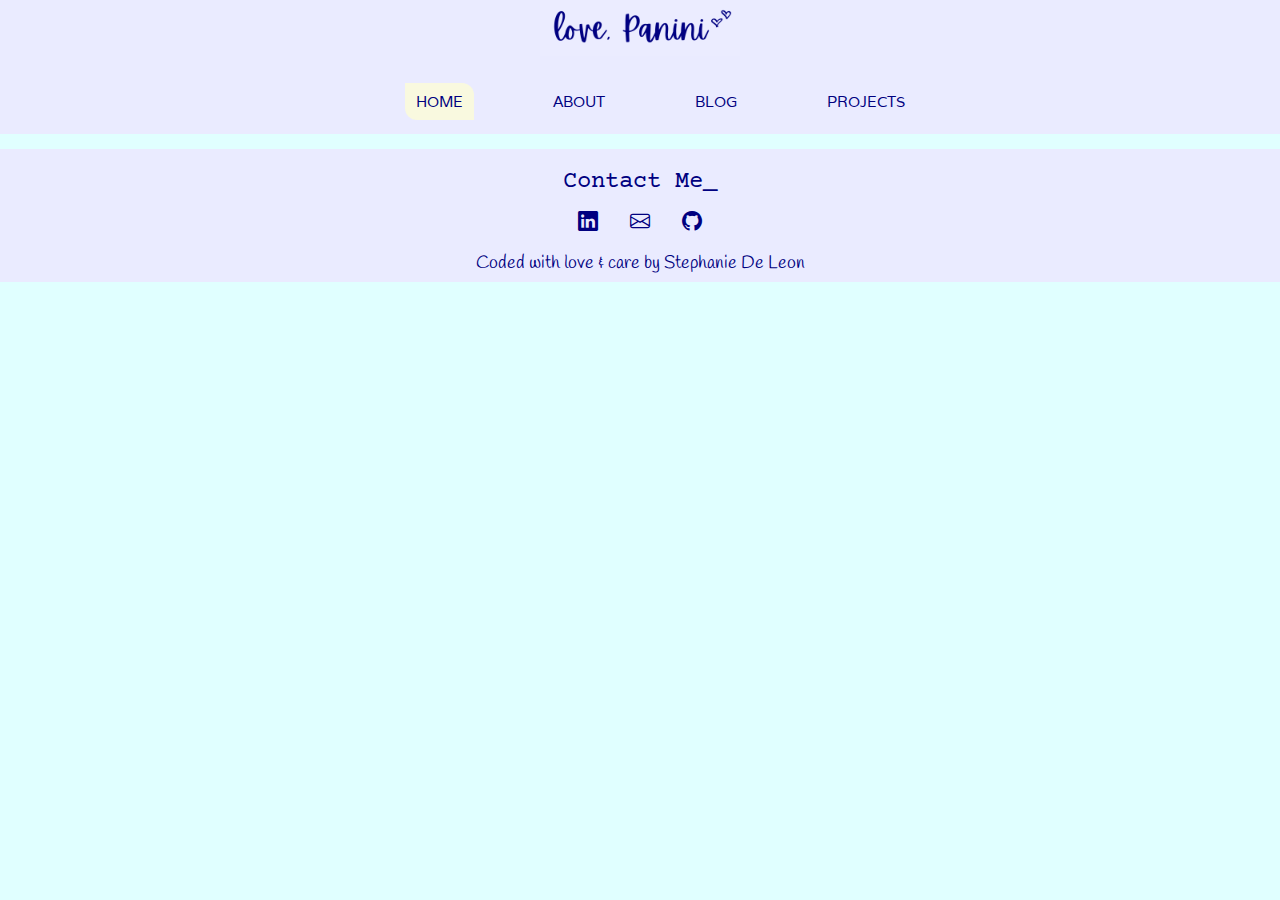
==== commit fe49733e: "Preparing to restrcuture the website" ====
--- a/index.html
+++ b/index.html
@@ -17,7 +17,6 @@
     <link rel="stylesheet " href="styles.css " type="text/css ">
     <link rel="stylesheet" href="https://www.w3schools.com/w3css/4/w3.css">
     <!-- Fonts -->
-    <link rel="preconnect" href="https://fonts.gstatic.com">
     <link href="https://fonts.googleapis.com/css2?family=Courier+Prime&family=Handlee&family=Hind+Vadodara:wght@300&family=Varela&display=swap" rel="stylesheet">
     <!-- Script -->
     <script src="https://ajax.googleapis.com/ajax/libs/jquery/3.5.1/jquery.min.js"></script>
@@ -50,7 +49,7 @@
     </nav>
 
     <!-- Carousel Section -->
-    <!-- Images have links, purpose is mostly for mobile -->
+    <!-- Images have links, purpose is mostly for mobile 
     <header>
         <div id="carouselIndicators" class="carousel slide" data-ride="carousel">
             <ol class="carousel-indicators">
@@ -63,52 +62,53 @@
                 <div class="carousel-item active">
                     <a href="index.html">
                         <picture>
-                            <source media="(max-width: 779px)" srcset="images/main-sm.jpg">
-                            <source media="(min-width: 780px)" srcset="images/love-panini-main.jpg">
-                            <img class="d-block h-auto" src="images/love-panini-main.jpg " alt="First slide">
-                        </picture>
-                    </a>
+                            <source media="(max-width: 819px)" srcset="images/welcome-sm-main.jpg">
+                            <source media="(min-width: 820px)" srcset="images/welcome-main.jpg">
+                            <img class="d-block h-auto" src="images/welcome-main.jpg " alt="First slide">
+                        </picture>
+                    </a>
+                    <div class="carousel-caption">
+                        <h4>Love, Panini</h4>
+                        <p>Welcome friends! We are very happy you are here!</p>
+                    </div>
                 </div>
                 <div class="carousel-item">
                     <a href="pages/about.html">
                         <picture>
-                            <source media="(max-width: 779px)" srcset="images/about-main-sm.jpg">
-                            <source media="(min-width: 780px)" srcset="images/about-main.jpg">
-                            <img class="d-block h-auto" src="images/about-main.jpg" alt="Second slide">
-                        </picture>
-                    </a>
-                    <div class="carousel-caption d-md-block">
-                        <button class="btn learn-more ">
-                            <a href="pages/about.html ">Learn more</a> <i class="bi bi-arrow-right"></i> 
-                        </button>
+                            <source media="(max-width: 819px)" srcset="images/mission-sm-main.jpg">
+                            <source media="(min-width: 820px)" srcset="images/mission-main.jpg">
+                            <img class="d-block h-auto" src="images/mission-main.jpg" alt="Second slide">
+                        </picture>
+                    </a>
+                    <div class="carousel-caption">
+                        <h4>Mission</h4>
+                        <p>Learn more about my mission to encourage others to be VIPs: Very Inspiring People!</p>
                     </div>
                 </div>
                 <div class="carousel-item">
                     <a href="pages/blog.html">
                         <picture>
-                            <source media="(max-width: 779px)" srcset="images/blog-main-sm.jpg">
-                            <source media="(min-width: 780px)" srcset="images/blog-main.jpg">
+                            <source media="(max-width: 819px)" srcset="images/blog-sm-main.jpg">
+                            <source media="(min-width: 820px)" srcset="images/blog-main.jpg">
                             <img class="d-block h-auto" src="images/blog-main.jpg" alt="Third slide">
                         </picture>
                     </a>
-                    <div class="carousel-caption d-md-block">
-                        <button class="btn learn-more ">
-                            <a href="pages/blog.html ">Read more</a> <i class="bi bi-arrow-right"></i> 
-                        </button>
+                    <div class="carousel-caption">
+                        <img class="d-block h-auto" src="images/blog.png" style="width:100px">
+                        <p>Discover articles on life-lessons, wellness, recipes, and more!</p>
                     </div>
                 </div>
                 <div class="carousel-item">
                     <a href="pages/projects.html">
                         <picture>
-                            <source media="(max-width: 779px)" srcset="images/projects-main-sm.jpg">
-                            <source media="(min-width: 780px)" srcset="images/projects-main.jpg">
+                            <source media="(max-width: 819px)" srcset="images/projects-sm-main.jpg">
+                            <source media="(min-width: 820px)" srcset="images/projects-main.jpg">
                             <img class="d-block h-auto" src="images/projects-main.jpg" alt="Fourth slide">
                         </picture>
                     </a>
-                    <div class="carousel-caption d-md-block">
-                        <button class="btn learn-more ">
-                            <a href="pages/projects.html ">Take a look</a> <i class="bi bi-arrow-right"></i> 
-                        </button>
+                    <div class="carousel-caption">
+                        <h4>Projects</h4>
+                        <p>Take a look at my personal Computer Science Projects!</p>
                     </div>
                 </div>
             </div>
@@ -121,9 +121,9 @@
                 <span class="sr-only">Next</span>
             </a>
         </div>
-    </header>
-
-    <!-- About Section -->
+    </header> -->
+
+    <!-- About Section 
     <div class="container-fluid" style="padding: 40px;">
         <div class="row align-items-center">
             <div class="col-md-4 bitmoji">
@@ -138,9 +138,9 @@
                 </button>
             </div>
         </div>
-    </div>
-
-    <!-- Project Section -->
+    </div> -->
+
+    <!-- Project Section 
     <div class="container-fluid text-center overview-main" style="background-color: rgb(203, 254, 254); padding: 30px; ">
         <h3>Projects_</h3>
         <h4>Featured Tech Projects</h4>
@@ -166,9 +166,9 @@
         <button class="btn learn-more ">
             <a href="pages/projects.html ">More like this</a> <i class="bi bi-plus-circle " role="img" aria-label="Arrow right"></i> 
         </button>
-    </div>
-
-    <!-- Blog Section -->
+    </div> -->
+
+    <!-- Blog Section 
     <div class="container-fluid text-center overview-main" style="padding: 30px; ">
         <h3>The Blog_</h3>
         <h4>Featured</h4>
@@ -199,12 +199,12 @@
                 </div>
             </div>
         </div>
-    </div>
+    </div> -->
 
     <!-- Contact & Footer Section -->
 
     <footer class="container-fluid">
-        <h3 class="text-center"><i class="bi bi-chevron-right"></i>Contact Me_</h3>
+        <h3 class="text-center">Contact Me_</h3>
         <h4><a href="https://www.linkedin.com/in/stephanie-de-leon-a902b717a/ " target="_blank " rel="noopener noreferrer "><i class="bi bi- bi-linkedin"></i></a>
             <a href="mailto:stephaniedeleon516@gmail.com " target="_blank " rel="noopener noreferrer "><i class="bi bi-envelope"></i></a>
             <a href="https://github.com/stephaniedeleon " target="_blank " rel="noopener noreferrer "><i class="bi bi-github"></i></a></h4>
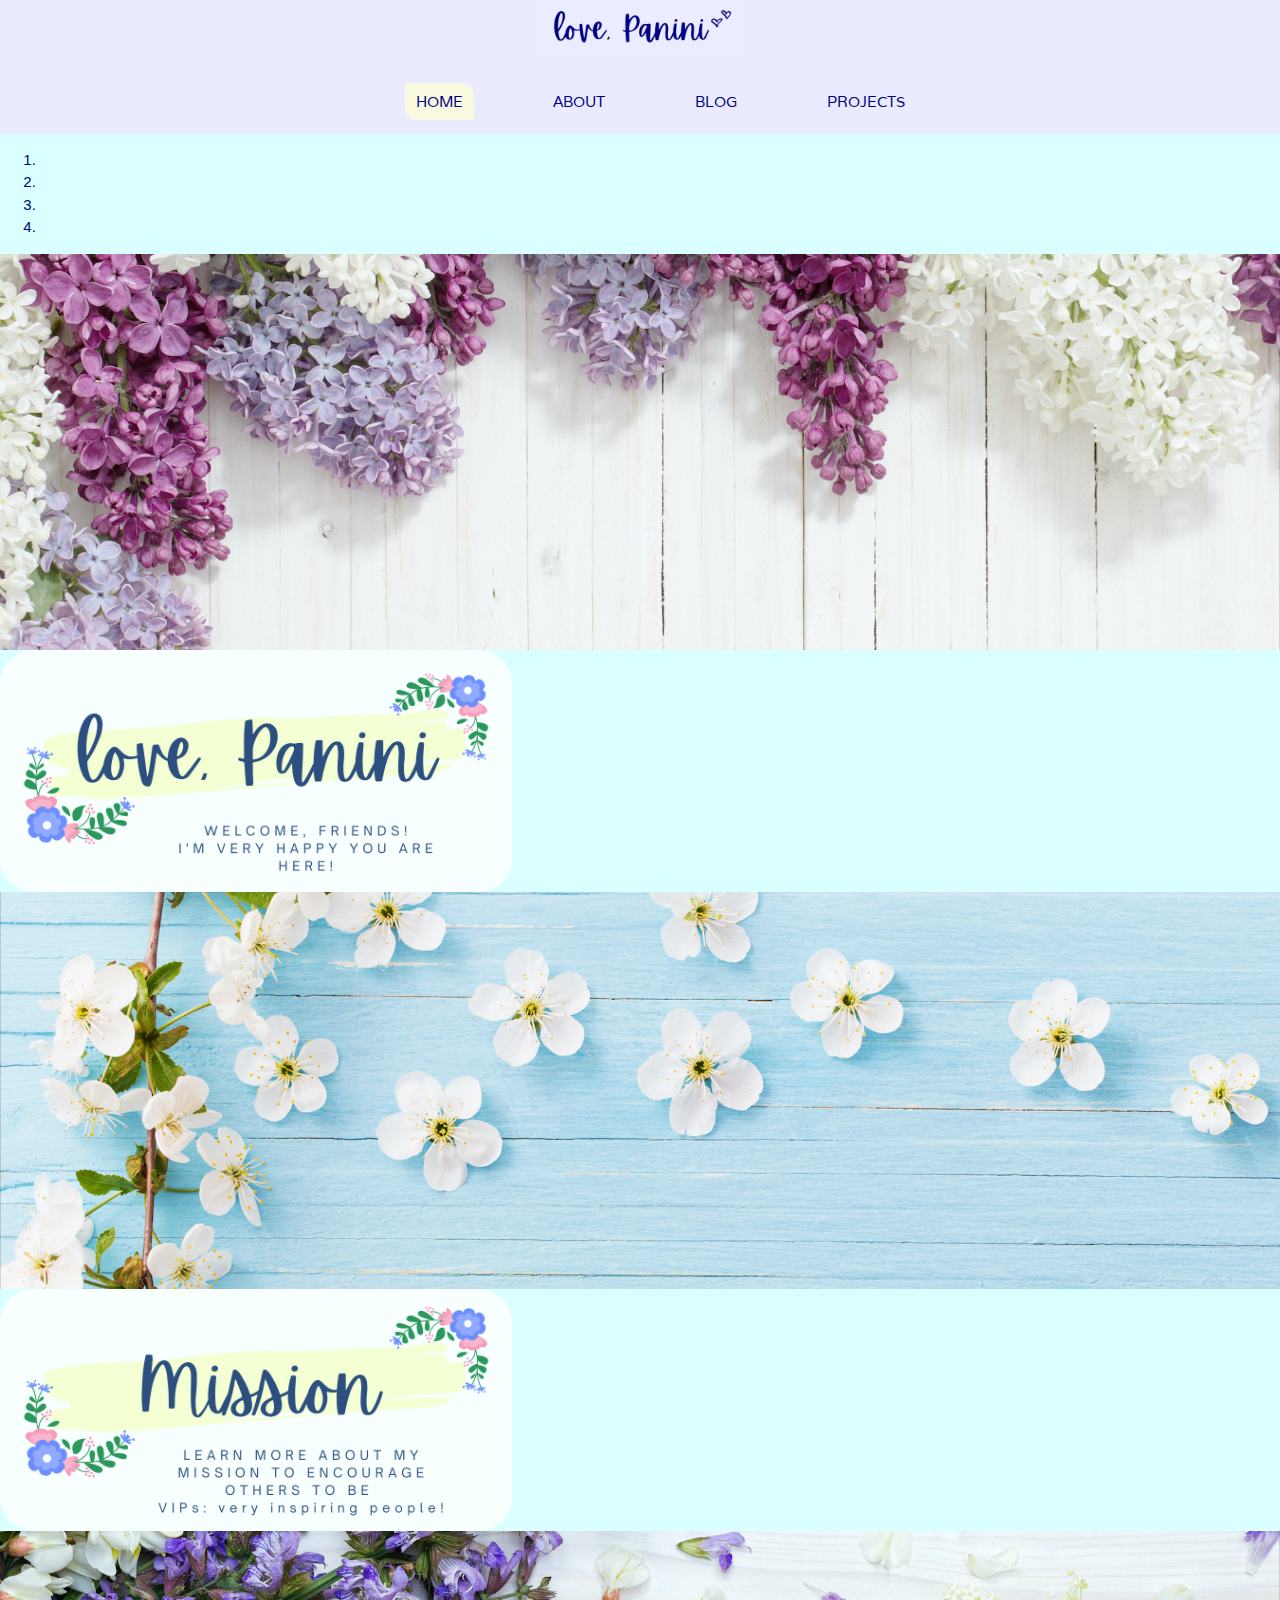
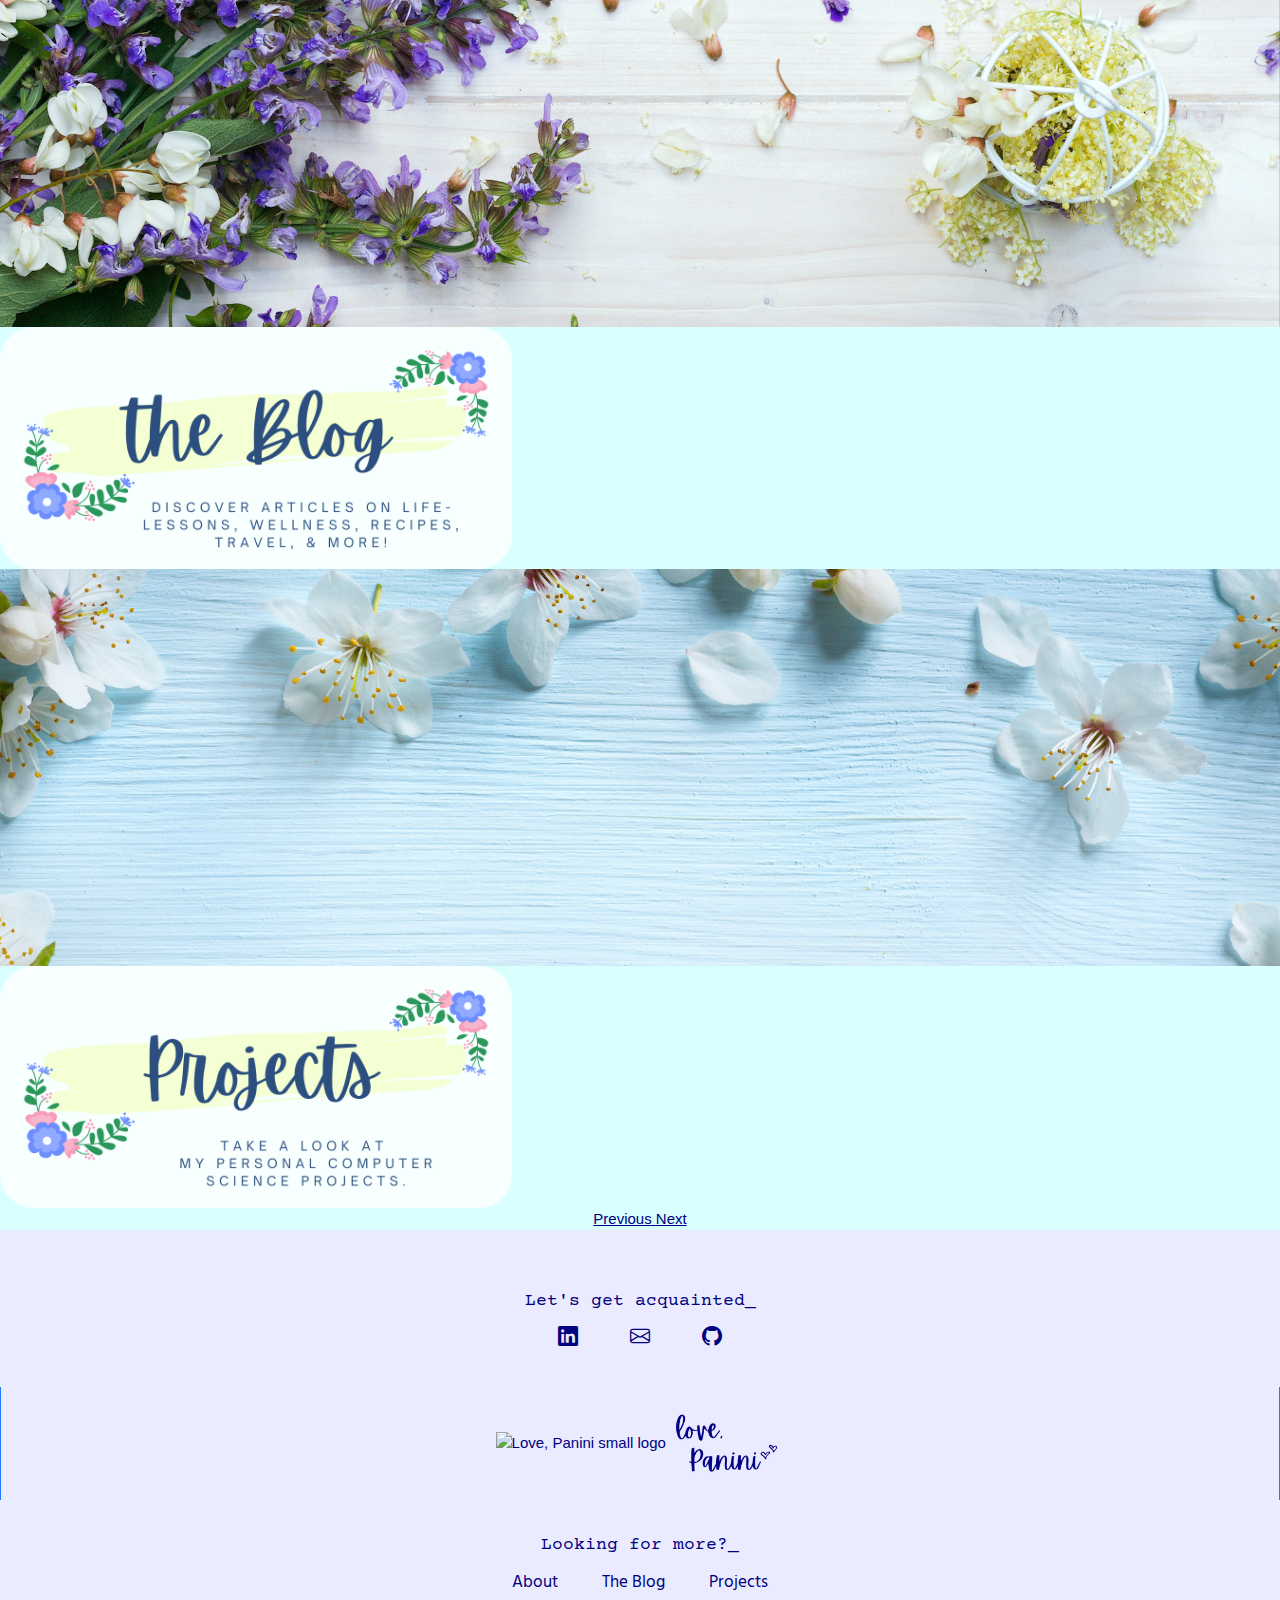
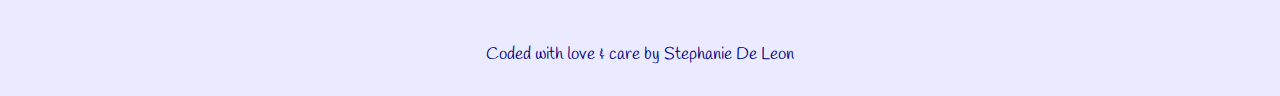
==== commit a246153c: "Updated the carousel" ====
--- a/index.html
+++ b/index.html
@@ -49,9 +49,9 @@
     </nav>
 
     <!-- Carousel Section -->
-    <!-- Images have links, purpose is mostly for mobile 
+    <!-- Images have links, purpose is mostly for mobile -->
     <header>
-        <div id="carouselIndicators" class="carousel slide" data-ride="carousel">
+        <div id="carouselIndicators" class="carousel slide" data-ride="carousel" data-interval="15000">
             <ol class="carousel-indicators">
                 <li data-target="#carouselIndicators" data-slide-to="0" class="active"></li>
                 <li data-target="#carouselIndicators" data-slide-to="1"></li>
@@ -60,56 +60,52 @@
             </ol>
             <div class="carousel-inner">
                 <div class="carousel-item active">
+                    <picture>
+                        <source media="(max-width: 819px)" srcset="images/welcome-sm-main.jpg">
+                        <source media="(min-width: 820px)" srcset="images/welcome-main.jpg">
+                        <img class="d-block h-auto" src="images/welcome-main.jpg " alt="Welcome to Love, Panini">
+                    </picture>
                     <a href="index.html">
-                        <picture>
-                            <source media="(max-width: 819px)" srcset="images/welcome-sm-main.jpg">
-                            <source media="(min-width: 820px)" srcset="images/welcome-main.jpg">
-                            <img class="d-block h-auto" src="images/welcome-main.jpg " alt="First slide">
-                        </picture>
+                        <div class="carousel-caption">
+                            <img src="images/main.png" alt="Welcome, friends! I'm very happy you are here!">
+                        </div>
                     </a>
-                    <div class="carousel-caption">
-                        <h4>Love, Panini</h4>
-                        <p>Welcome friends! We are very happy you are here!</p>
-                    </div>
                 </div>
                 <div class="carousel-item">
+                    <picture>
+                        <source media="(max-width: 819px)" srcset="images/mission-sm-main.jpg">
+                        <source media="(min-width: 820px)" srcset="images/mission-main.jpg">
+                        <img class="d-block h-auto" src="images/mission-main.jpg" alt="Mission">
+                    </picture>
                     <a href="pages/about.html">
-                        <picture>
-                            <source media="(max-width: 819px)" srcset="images/mission-sm-main.jpg">
-                            <source media="(min-width: 820px)" srcset="images/mission-main.jpg">
-                            <img class="d-block h-auto" src="images/mission-main.jpg" alt="Second slide">
-                        </picture>
+                        <div class="carousel-caption">
+                            <img src="images/mission.png" alt="Learn more about my mission to encourage others to be V.I.P.s: very inspiring people!">
+                        </div>
                     </a>
-                    <div class="carousel-caption">
-                        <h4>Mission</h4>
-                        <p>Learn more about my mission to encourage others to be VIPs: Very Inspiring People!</p>
-                    </div>
                 </div>
                 <div class="carousel-item">
+                    <picture>
+                        <source media="(max-width: 819px)" srcset="images/blog-sm-main.jpg">
+                        <source media="(min-width: 820px)" srcset="images/blog-main.jpg">
+                        <img class="d-block h-auto" src="images/blog-main.jpg" alt="The Blog">
+                    </picture>
                     <a href="pages/blog.html">
-                        <picture>
-                            <source media="(max-width: 819px)" srcset="images/blog-sm-main.jpg">
-                            <source media="(min-width: 820px)" srcset="images/blog-main.jpg">
-                            <img class="d-block h-auto" src="images/blog-main.jpg" alt="Third slide">
-                        </picture>
+                        <div class="carousel-caption">
+                            <img src="images/blog.png" alt="Discover articles on life-lessons, wellness, recipes, travel, & more!">
+                        </div>
                     </a>
-                    <div class="carousel-caption">
-                        <img class="d-block h-auto" src="images/blog.png" style="width:100px">
-                        <p>Discover articles on life-lessons, wellness, recipes, and more!</p>
-                    </div>
                 </div>
                 <div class="carousel-item">
+                    <picture>
+                        <source media="(max-width: 819px)" srcset="images/projects-sm-main.jpg">
+                        <source media="(min-width: 820px)" srcset="images/projects-main.jpg">
+                        <img class="d-block h-auto" src="images/projects-main.jpg" alt="Projects">
+                    </picture>
                     <a href="pages/projects.html">
-                        <picture>
-                            <source media="(max-width: 819px)" srcset="images/projects-sm-main.jpg">
-                            <source media="(min-width: 820px)" srcset="images/projects-main.jpg">
-                            <img class="d-block h-auto" src="images/projects-main.jpg" alt="Fourth slide">
-                        </picture>
+                        <div class="carousel-caption">
+                            <img src="images/projects.png" alt="Take a look at my personal computer science projects.">
+                        </div>
                     </a>
-                    <div class="carousel-caption">
-                        <h4>Projects</h4>
-                        <p>Take a look at my personal Computer Science Projects!</p>
-                    </div>
                 </div>
             </div>
             <a class="carousel-control-prev" href="#carouselIndicators" role="button" data-slide="prev">
@@ -121,94 +117,39 @@
                 <span class="sr-only">Next</span>
             </a>
         </div>
-    </header> -->
+    </header>
 
-    <!-- About Section 
-    <div class="container-fluid" style="padding: 40px;">
-        <div class="row align-items-center">
-            <div class="col-md-4 bitmoji">
-                <img src="images/bitmoji-main.png " alt="Hello bitmoji ">
-            </div>
-            <div class="col-md-8">
-                <h3>This is Love, Panini_</h3><br>
-                <p>My mission is to live a vibrant and fulfilling life while being an inspiration to others and encourage people to do the same!</p>
-                <p>I make blogs, share recipes, and post projects to promote diversity in tech and make everyone more inspired and supported in living a life full of zest, love, and purpose.</p><br>
-                <button class="btn learn-more ">
-                    <a href="pages/about.html ">Learn more</a> <i class="bi bi-heart " role="img" aria-label="heart"></i>
-                </button>
-            </div>
-        </div>
-    </div> -->
-
-    <!-- Project Section 
-    <div class="container-fluid text-center overview-main" style="background-color: rgb(203, 254, 254); padding: 30px; ">
-        <h3>Projects_</h3>
-        <h4>Featured Tech Projects</h4>
-        <br>
-        <div class="row">
-            <div class="col-sm-4 ">
-                <i class="bi bi-display-fill logo-small " role="img" aria-label="Display Icon"></i>
-                <h4>Love, Panini</h4>
-                <p>This amazing website!</p>
-            </div>
-            <div class="col-sm-4 ">
-                <i class="bi bi-phone-fill logo-small " role="img" aria-label="Phone Icon"></i>
-                <h4>MoodyBuds</h4>
-                <p>A project for YHack2020.</p>
-            </div>
-            <div class="col-sm-4 ">
-                <i class="bi bi-twitter logo-small " role="img" aria-label="Twitter Icon"></i>
-                <h4>TwitterApp</h4>
-                <p>A project for CodePath.</p>
-            </div>
-        </div>
-        <br>
-        <button class="btn learn-more ">
-            <a href="pages/projects.html ">More like this</a> <i class="bi bi-plus-circle " role="img" aria-label="Arrow right"></i> 
-        </button>
-    </div> -->
-
-    <!-- Blog Section 
-    <div class="container-fluid text-center overview-main" style="padding: 30px; ">
-        <h3>The Blog_</h3>
-        <h4>Featured</h4>
-        <br>
-        <div class="w3-row-padding ">
-            <div class="w3-col l3 m6 w3-margin-bottom " id="blog-container ">
-                <div class="w3-display-container ">
-                    <button class="btn-blog "><a href="pages/blog.html ">Wellness</a></button>
-                    <img src="images/wellness.jpg " alt="Wellness Image" style="width:100% ">
-                </div>
-            </div>
-            <div class="w3-col l3 m6 w3-margin-bottom " id="blog-container ">
-                <div class="w3-display-container ">
-                    <button class="btn-blog "><a href="pages/blog.html ">Food</a></button>
-                    <img src="images/food.jpg " alt="Food Image" style="width:100% ">
-                </div>
-            </div>
-            <div class="w3-col l3 m6 w3-margin-bottom " id="blog-container ">
-                <div class="w3-display-container ">
-                    <button class="btn-blog "><a href="pages/blog.html ">Tech</a></button>
-                    <img src="images/tech.jpg " alt="Tech Image" style="width:100% ">
-                </div>
-            </div>
-            <div class="w3-col l3 m6 w3-margin-bottom " id="blog-container ">
-                <div class="w3-display-container ">
-                    <button class="btn-blog "><a href="pages/blog.html ">Books</a></button>
-                    <img src="images/book.jpg " alt="Books Image" style="width:100% ">
-                </div>
-            </div>
-        </div>
-    </div> -->
 
     <!-- Contact & Footer Section -->
 
     <footer class="container-fluid">
-        <h3 class="text-center">Contact Me_</h3>
-        <h4><a href="https://www.linkedin.com/in/stephanie-de-leon-a902b717a/ " target="_blank " rel="noopener noreferrer "><i class="bi bi- bi-linkedin"></i></a>
-            <a href="mailto:stephaniedeleon516@gmail.com " target="_blank " rel="noopener noreferrer "><i class="bi bi-envelope"></i></a>
-            <a href="https://github.com/stephaniedeleon " target="_blank " rel="noopener noreferrer "><i class="bi bi-github"></i></a></h4>
-        <div>Coded with love & care by Stephanie De Leon</div>
+        <div class="row align-items-center">
+            <div id="footer-col-l" class="col-md-4">
+                <h5>Let's get acquainted_</h5>
+                <div class="footer-socials">
+                    <h4>
+                        <a href="https://www.linkedin.com/in/stephanie-de-leon-a902b717a/ " target="_blank " rel="noopener noreferrer "><i class="bi bi- bi-linkedin"></i></a>
+                        <a href="mailto:stephaniedeleon516@gmail.com " target="_blank " rel="noopener noreferrer "><i class="bi bi-envelope"></i></a>
+                        <a href="https://github.com/stephaniedeleon " target="_blank " rel="noopener noreferrer "><i class="bi bi-github"></i></a>
+                    </h4>
+                </div>
+            </div>
+            <div id="footer-col-m" class="col-md-4">
+                <a href="index.html">
+                    <img src="images/favicon.ico" alt="Love, Panini small logo" style="max-height: 3.2rem;">
+                    <img class="signature" src="images/closing.png" alt="Love, Panini signature" style="max-height: 4.5rem;">
+                </a>
+            </div>
+            <div id="footer-col-r" class="col-md-4">
+                <h5>Looking for more?_</h5>
+                <div class="footer-links">
+                    <a href="pages/about.html">About</a>
+                    <a href="pages/blog.html">The Blog</a>
+                    <a href="pages/projects.html">Projects</a>
+                </div>
+            </div>
+        </div>
+        <div class="credits">Coded with love &amp; care by Stephanie De Leon</div>
     </footer>
 
 </body>
--- a/styles.css
+++ b/styles.css
@@ -1,8 +1,7 @@
 /***************** General ******************/
 
 body {
-    background-color: lightcyan;
-    /*background-color: rgb(217, 255, 255);*/
+    background-color: rgb(217, 255, 255);
     margin: 0;
     color: navy;
     overflow: hidden;
@@ -120,27 +119,83 @@
 }
 
 
-/***************** Contact & Footer Section ******************/
+/***************** Footer Section ******************/
 
 footer {
     background: #EAEBFF;
-    text-align: center;
-    bottom: 0;
-    padding: 5px;
+    padding-top: 10px;
+    padding-bottom: 28px;
+    text-align: center;
 }
 
 footer a {
-    padding-left: 10px;
-    padding-right: 10px;
+    cursor: pointer;
+    padding-left: 20px;
+    padding-right: 20px;
 }
 
 footer a:hover {
     color: #1f78fe;
 }
 
-footer div {
+footer h5 {
+    font-family: 'Courier Prime', monospace;
+}
+
+.credits {
     font-family: 'Handlee', cursive;
-    font-size: 18px;
+    font-size: 1.16rem;
+}
+
+footer .row {
+    padding-top: 15px;
+    padding-bottom: 25px;
+}
+
+#footer-col-l,
+#footer-col-m,
+#footer-col-r {
+    text-align: center;
+    padding-top: 1.5rem;
+    padding-bottom: 1.5rem;
+}
+
+#footer-col-m {
+    border-left: 1px solid #1f78fe;
+    border-right: 1px solid #1f78fe;
+}
+
+#footer-col-m a {
+    text-decoration: none;
+}
+
+.footer-links a {
+    font-size: 1.10rem;
+    text-decoration: none;
+    font-family: 'Hind Vadodara', sans-serif;
+}
+
+@media only screen and (max-width: 768px) {
+    #footer-col-m {
+        border-right: 0;
+        border-left: 0;
+    }
+    footer h5,
+    .signature {
+        display: none;
+    }
+    #footer-col-l,
+    #footer-col-m,
+    #footer-col-r {
+        padding-top: 0.2rem;
+        padding-bottom: 0.2rem;
+    }
+    footer {
+        padding-bottom: 25px;
+    }
+    footer .row {
+        padding: 15px 0;
+    }
 }
 
 
@@ -155,10 +210,58 @@
     margin: auto;
 }
 
-@media (max-width: 1200px) {
+.carousel-caption {
+    left: 30%;
+    top: 13%;
+    cursor: pointer;
+    opacity: 80%;
+    transition: transform .3s;
+    width: 40%;
+}
+
+.carousel-caption:hover {
+    transform: scale(1.02);
+}
+
+@media screen and (max-width: 1050px) {
     .carousel-caption {
-        opacity: 0;
-    }
+        left: 26.8%;
+        top: 7%;
+        width: 46%;
+    }
+}
+
+@media screen and (max-width: 819px) {
+    .carousel-caption {
+        left: 17.5%;
+        top: 15%;
+        width: 65%;
+    }
+}
+
+@media screen and (max-width: 700px) {
+    .carousel-caption {
+        left: 14.8%;
+        top: 14%;
+        width: 70%;
+    }
+}
+
+@media screen and (max-width: 620px) {
+    .carousel-caption {
+        left: 11%;
+        top: 8%;
+        width: 78%;
+    }
+}
+
+
+/* Makes the transition slower */
+
+.carousel-inner .carousel-item {
+    transition: -webkit-transform 1.2s ease;
+    transition: transform 1.2s ease;
+    transition: transform 1.2s ease, -webkit-transform 1.2 ease;
 }
 
 
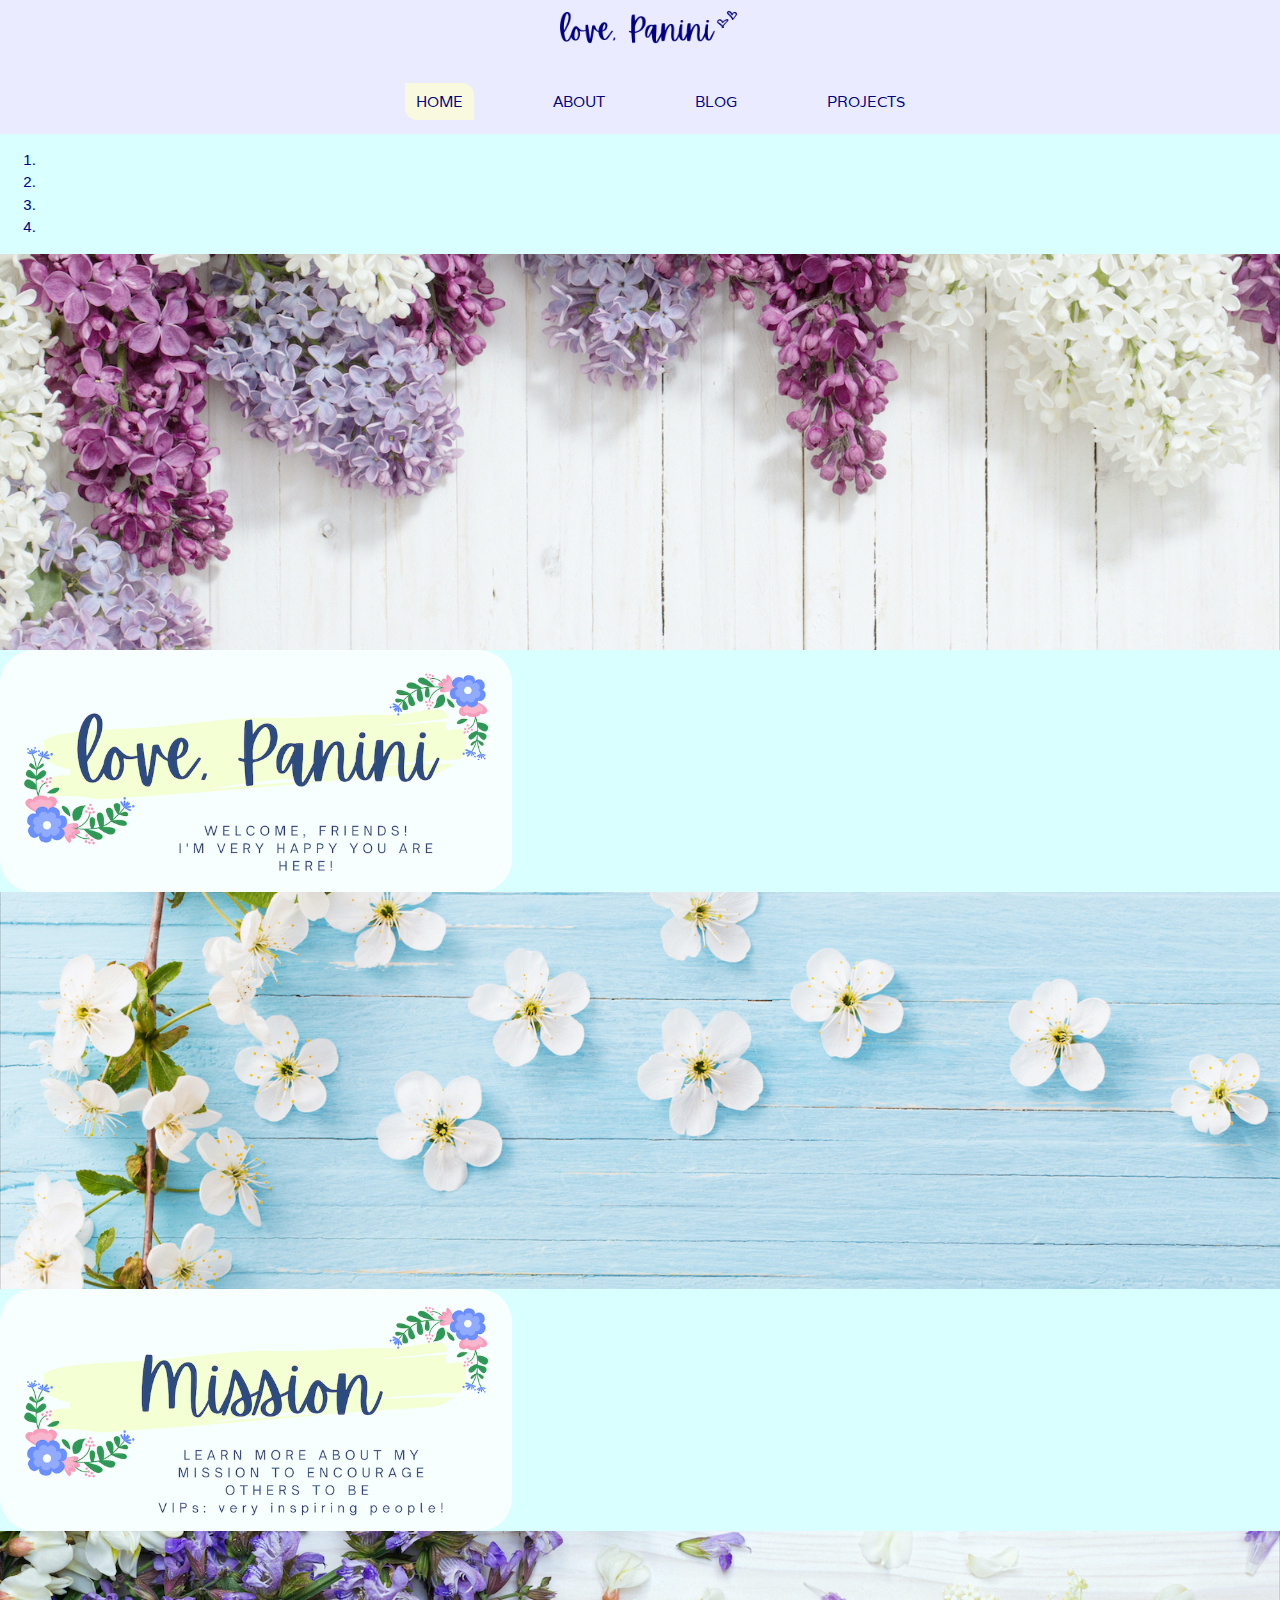
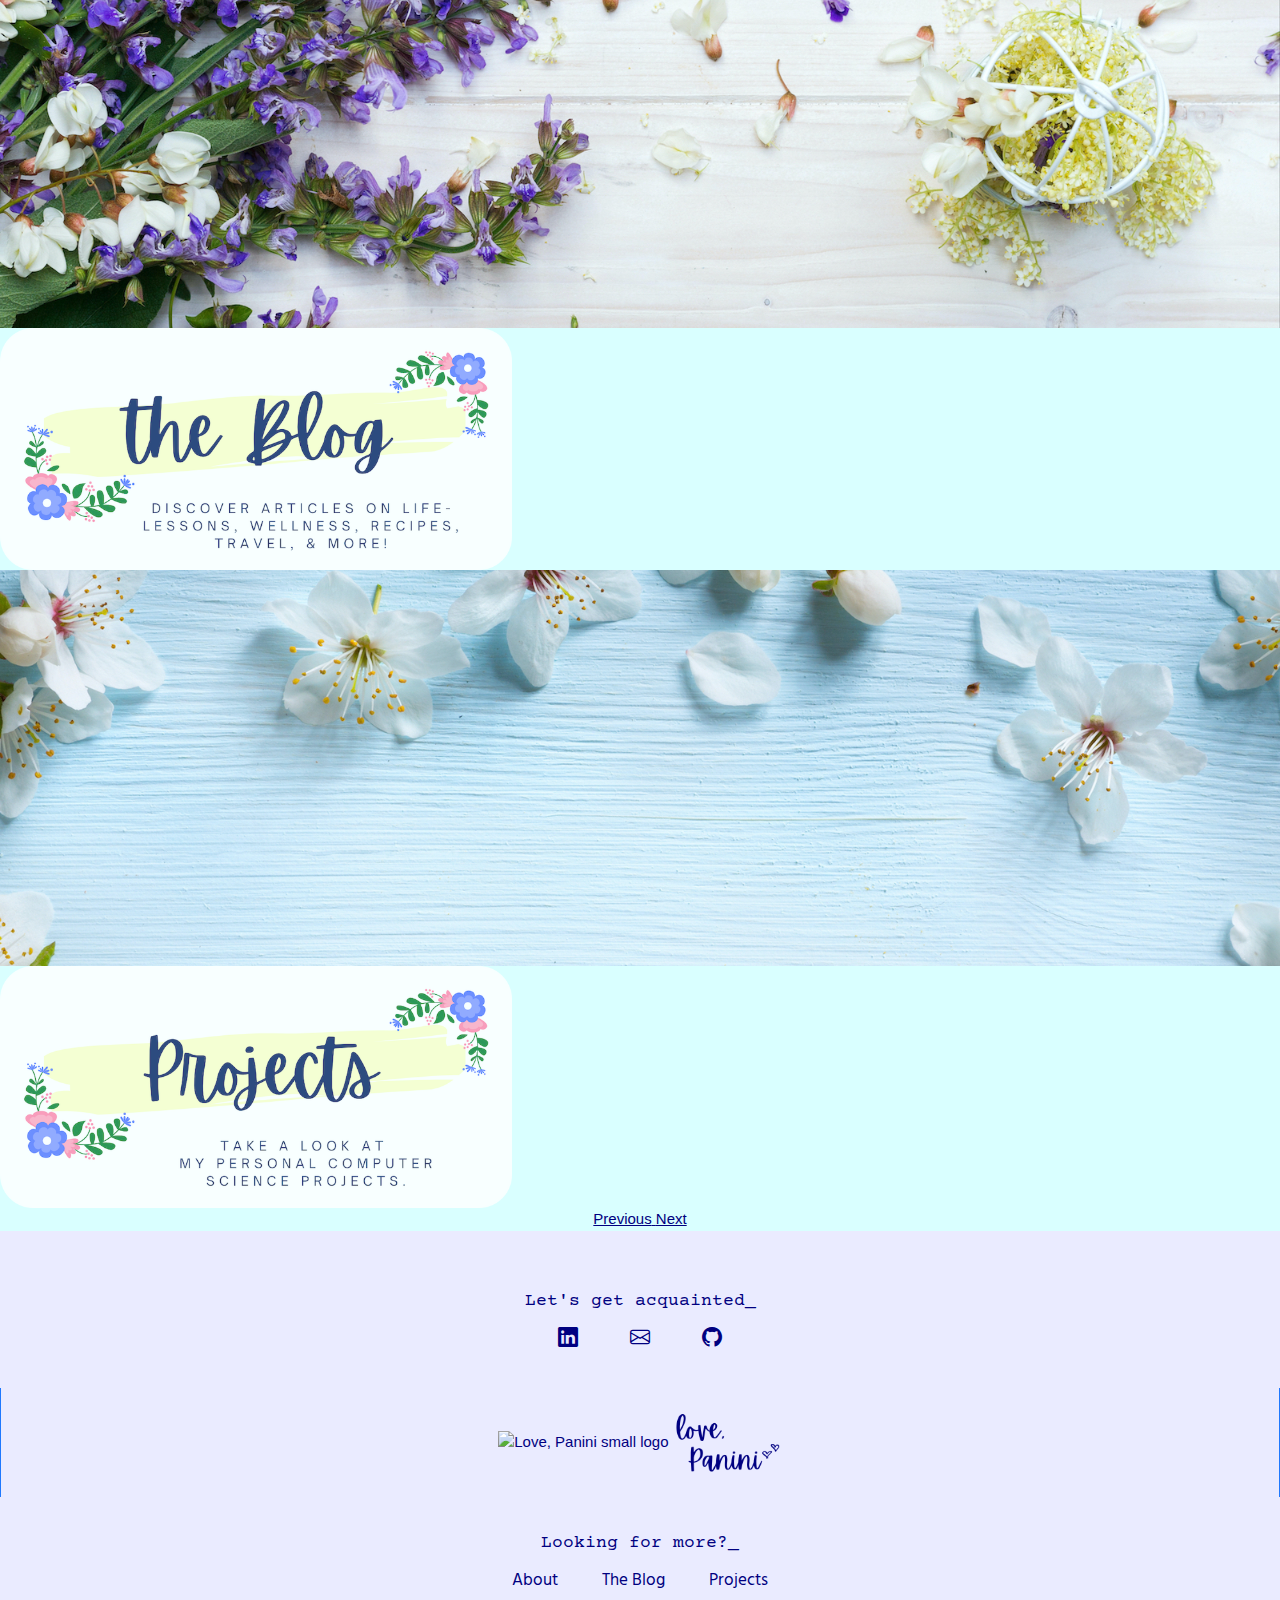
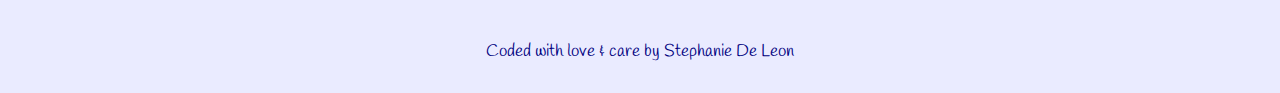
==== commit e59e51fe: "updated src of img" ====
--- a/index.html
+++ b/index.html
@@ -11,13 +11,16 @@
     <meta http-equiv="X-UA-Compatible" content="IE=edge">
 
     <!-- Boostrap CS -->
-    <link rel="stylesheet" href="https://cdn.jsdelivr.net/npm/bootstrap@4.6.0/dist/css/bootstrap.min.css" integrity="sha384-B0vP5xmATw1+K9KRQjQERJvTumQW0nPEzvF6L/Z6nronJ3oUOFUFpCjEUQouq2+l" crossorigin="anonymous">
+    <link rel="stylesheet" href="https://cdn.jsdelivr.net/npm/bootstrap@4.6.0/dist/css/bootstrap.min.css"
+        integrity="sha384-B0vP5xmATw1+K9KRQjQERJvTumQW0nPEzvF6L/Z6nronJ3oUOFUFpCjEUQouq2+l" crossorigin="anonymous">
     <link rel="stylesheet" href="https://cdn.jsdelivr.net/npm/bootstrap-icons@1.4.0/font/bootstrap-icons.css">
     <!--  Stylesheets -->
     <link rel="stylesheet " href="styles.css " type="text/css ">
     <link rel="stylesheet" href="https://www.w3schools.com/w3css/4/w3.css">
     <!-- Fonts -->
-    <link href="https://fonts.googleapis.com/css2?family=Courier+Prime&family=Handlee&family=Hind+Vadodara:wght@300&family=Varela&display=swap" rel="stylesheet">
+    <link
+        href="https://fonts.googleapis.com/css2?family=Courier+Prime&family=Handlee&family=Hind+Vadodara:wght@300&family=Varela&display=swap"
+        rel="stylesheet">
     <!-- Script -->
     <script src="https://ajax.googleapis.com/ajax/libs/jquery/3.5.1/jquery.min.js"></script>
     <script src="https://maxcdn.bootstrapcdn.com/bootstrap/3.4.1/js/bootstrap.min.js"></script>
@@ -33,7 +36,8 @@
         <a class="navbar-brand" href="index.html">
             <img id="logo" src="images/logo.png" width="200" class="d-inline-block align-top">
         </a>
-        <div class="toggle-menu" data-toggle="collapse" data-target="#navbarToggler" aria-controls="navbarToggler" aria-expanded="false" aria-label="Toggle navigation">
+        <div class="toggle-menu" data-toggle="collapse" data-target="#navbarToggler" aria-controls="navbarToggler"
+            aria-expanded="false" aria-label="Toggle navigation">
             <div class=line1></div>
             <div class=line2></div>
             <div class=line3></div>
@@ -49,9 +53,9 @@
     </nav>
 
     <!-- Carousel Section -->
-    <!-- Images have links, purpose is mostly for mobile -->
     <header>
-        <div id="carouselIndicators" class="carousel slide" data-ride="carousel" data-interval="15000">
+        <div id="carouselIndicators" style="max-width: 1600px" class="carousel slide" data-ride="carousel"
+            data-interval="15000">
             <ol class="carousel-indicators">
                 <li data-target="#carouselIndicators" data-slide-to="0" class="active"></li>
                 <li data-target="#carouselIndicators" data-slide-to="1"></li>
@@ -61,49 +65,51 @@
             <div class="carousel-inner">
                 <div class="carousel-item active">
                     <picture>
-                        <source media="(max-width: 819px)" srcset="images/welcome-sm-main.jpg">
-                        <source media="(min-width: 820px)" srcset="images/welcome-main.jpg">
-                        <img class="d-block h-auto" src="images/welcome-main.jpg " alt="Welcome to Love, Panini">
+                        <source media="(max-width: 819px)" srcset="images/carousel/welcome-sm-main.jpg">
+                        <source media="(min-width: 820px)" srcset="images/carousel/welcome-main.jpg">
+                        <img class="d-block h-auto" src="images/carousel/welcome-main.jpg " alt="Welcome to Love, Panini">
                     </picture>
                     <a href="index.html">
                         <div class="carousel-caption">
-                            <img src="images/main.png" alt="Welcome, friends! I'm very happy you are here!">
+                            <img src="images/carousel/main.png" alt="Welcome, friends! I'm very happy you are here!">
                         </div>
                     </a>
                 </div>
                 <div class="carousel-item">
                     <picture>
-                        <source media="(max-width: 819px)" srcset="images/mission-sm-main.jpg">
-                        <source media="(min-width: 820px)" srcset="images/mission-main.jpg">
-                        <img class="d-block h-auto" src="images/mission-main.jpg" alt="Mission">
+                        <source media="(max-width: 819px)" srcset="images/carousel/mission-sm-main.jpg">
+                        <source media="(min-width: 820px)" srcset="images/carousel/mission-main.jpg">
+                        <img class="d-block h-auto" src="images/carousel/mission-main.jpg" alt="Mission">
                     </picture>
                     <a href="pages/about.html">
                         <div class="carousel-caption">
-                            <img src="images/mission.png" alt="Learn more about my mission to encourage others to be V.I.P.s: very inspiring people!">
+                            <img src="images/carousel/mission.png"
+                                alt="Learn more about my mission to encourage others to be V.I.P.s: very inspiring people!">
                         </div>
                     </a>
                 </div>
                 <div class="carousel-item">
                     <picture>
-                        <source media="(max-width: 819px)" srcset="images/blog-sm-main.jpg">
-                        <source media="(min-width: 820px)" srcset="images/blog-main.jpg">
-                        <img class="d-block h-auto" src="images/blog-main.jpg" alt="The Blog">
+                        <source media="(max-width: 819px)" srcset="images/carousel/blog-sm-main.jpg">
+                        <source media="(min-width: 820px)" srcset="images/carousel/blog-main.jpg">
+                        <img class="d-block h-auto" src="images/carousel/blog-main.jpg" alt="The Blog">
                     </picture>
                     <a href="pages/blog.html">
                         <div class="carousel-caption">
-                            <img src="images/blog.png" alt="Discover articles on life-lessons, wellness, recipes, travel, & more!">
+                            <img src="images/carousel/blog.png"
+                                alt="Discover articles on life-lessons, wellness, recipes, travel, & more!">
                         </div>
                     </a>
                 </div>
                 <div class="carousel-item">
                     <picture>
-                        <source media="(max-width: 819px)" srcset="images/projects-sm-main.jpg">
-                        <source media="(min-width: 820px)" srcset="images/projects-main.jpg">
-                        <img class="d-block h-auto" src="images/projects-main.jpg" alt="Projects">
+                        <source media="(max-width: 819px)" srcset="images/carousel/projects-sm-main.jpg">
+                        <source media="(min-width: 820px)" srcset="images/carousel/projects-main.jpg">
+                        <img class="d-block h-auto" src="images/carousel/projects-main.jpg" alt="Projects">
                     </picture>
                     <a href="pages/projects.html">
                         <div class="carousel-caption">
-                            <img src="images/projects.png" alt="Take a look at my personal computer science projects.">
+                            <img src="images/carousel/projects.png" alt="Take a look at my personal computer science projects.">
                         </div>
                     </a>
                 </div>
@@ -128,16 +134,20 @@
                 <h5>Let's get acquainted_</h5>
                 <div class="footer-socials">
                     <h4>
-                        <a href="https://www.linkedin.com/in/stephanie-de-leon-a902b717a/ " target="_blank " rel="noopener noreferrer "><i class="bi bi- bi-linkedin"></i></a>
-                        <a href="mailto:stephaniedeleon516@gmail.com " target="_blank " rel="noopener noreferrer "><i class="bi bi-envelope"></i></a>
-                        <a href="https://github.com/stephaniedeleon " target="_blank " rel="noopener noreferrer "><i class="bi bi-github"></i></a>
+                        <a href="https://www.linkedin.com/in/stephanie-de-leon-a902b717a/ " target="_blank "
+                            rel="noopener noreferrer "><i class="bi bi- bi-linkedin"></i></a>
+                        <a href="mailto:withlovepanini@gmail.com " target="_blank " rel="noopener noreferrer "><i
+                                class="bi bi-envelope"></i></a>
+                        <a href="https://github.com/stephaniedeleon " target="_blank " rel="noopener noreferrer "><i
+                                class="bi bi-github"></i></a>
                     </h4>
                 </div>
             </div>
             <div id="footer-col-m" class="col-md-4">
                 <a href="index.html">
                     <img src="images/favicon.ico" alt="Love, Panini small logo" style="max-height: 3.2rem;">
-                    <img class="signature" src="images/closing.png" alt="Love, Panini signature" style="max-height: 4.5rem;">
+                    <img class="signature" src="images/closing.png" alt="Love, Panini signature"
+                        style="max-height: 4.3rem;">
                 </a>
             </div>
             <div id="footer-col-r" class="col-md-4">
@@ -155,7 +165,11 @@
 </body>
 
 <script src="script.js "></script>
-<script src="https://code.jquery.com/jquery-3.5.1.slim.min.js " integrity="sha384-DfXdz2htPH0lsSSs5nCTpuj/zy4C+OGpamoFVy38MVBnE+IbbVYUew+OrCXaRkfj " crossorigin="anonymous "></script>
-<script src="https://cdn.jsdelivr.net/npm/bootstrap@4.6.0/dist/js/bootstrap.bundle.min.js " integrity="sha384-Piv4xVNRyMGpqkS2by6br4gNJ7DXjqk09RmUpJ8jgGtD7zP9yug3goQfGII0yAns " crossorigin="anonymous "></script>
+<script src="https://code.jquery.com/jquery-3.5.1.slim.min.js "
+    integrity="sha384-DfXdz2htPH0lsSSs5nCTpuj/zy4C+OGpamoFVy38MVBnE+IbbVYUew+OrCXaRkfj "
+    crossorigin="anonymous "></script>
+<script src="https://cdn.jsdelivr.net/npm/bootstrap@4.6.0/dist/js/bootstrap.bundle.min.js "
+    integrity="sha384-Piv4xVNRyMGpqkS2by6br4gNJ7DXjqk09RmUpJ8jgGtD7zP9yug3goQfGII0yAns "
+    crossorigin="anonymous "></script>
 
 </html>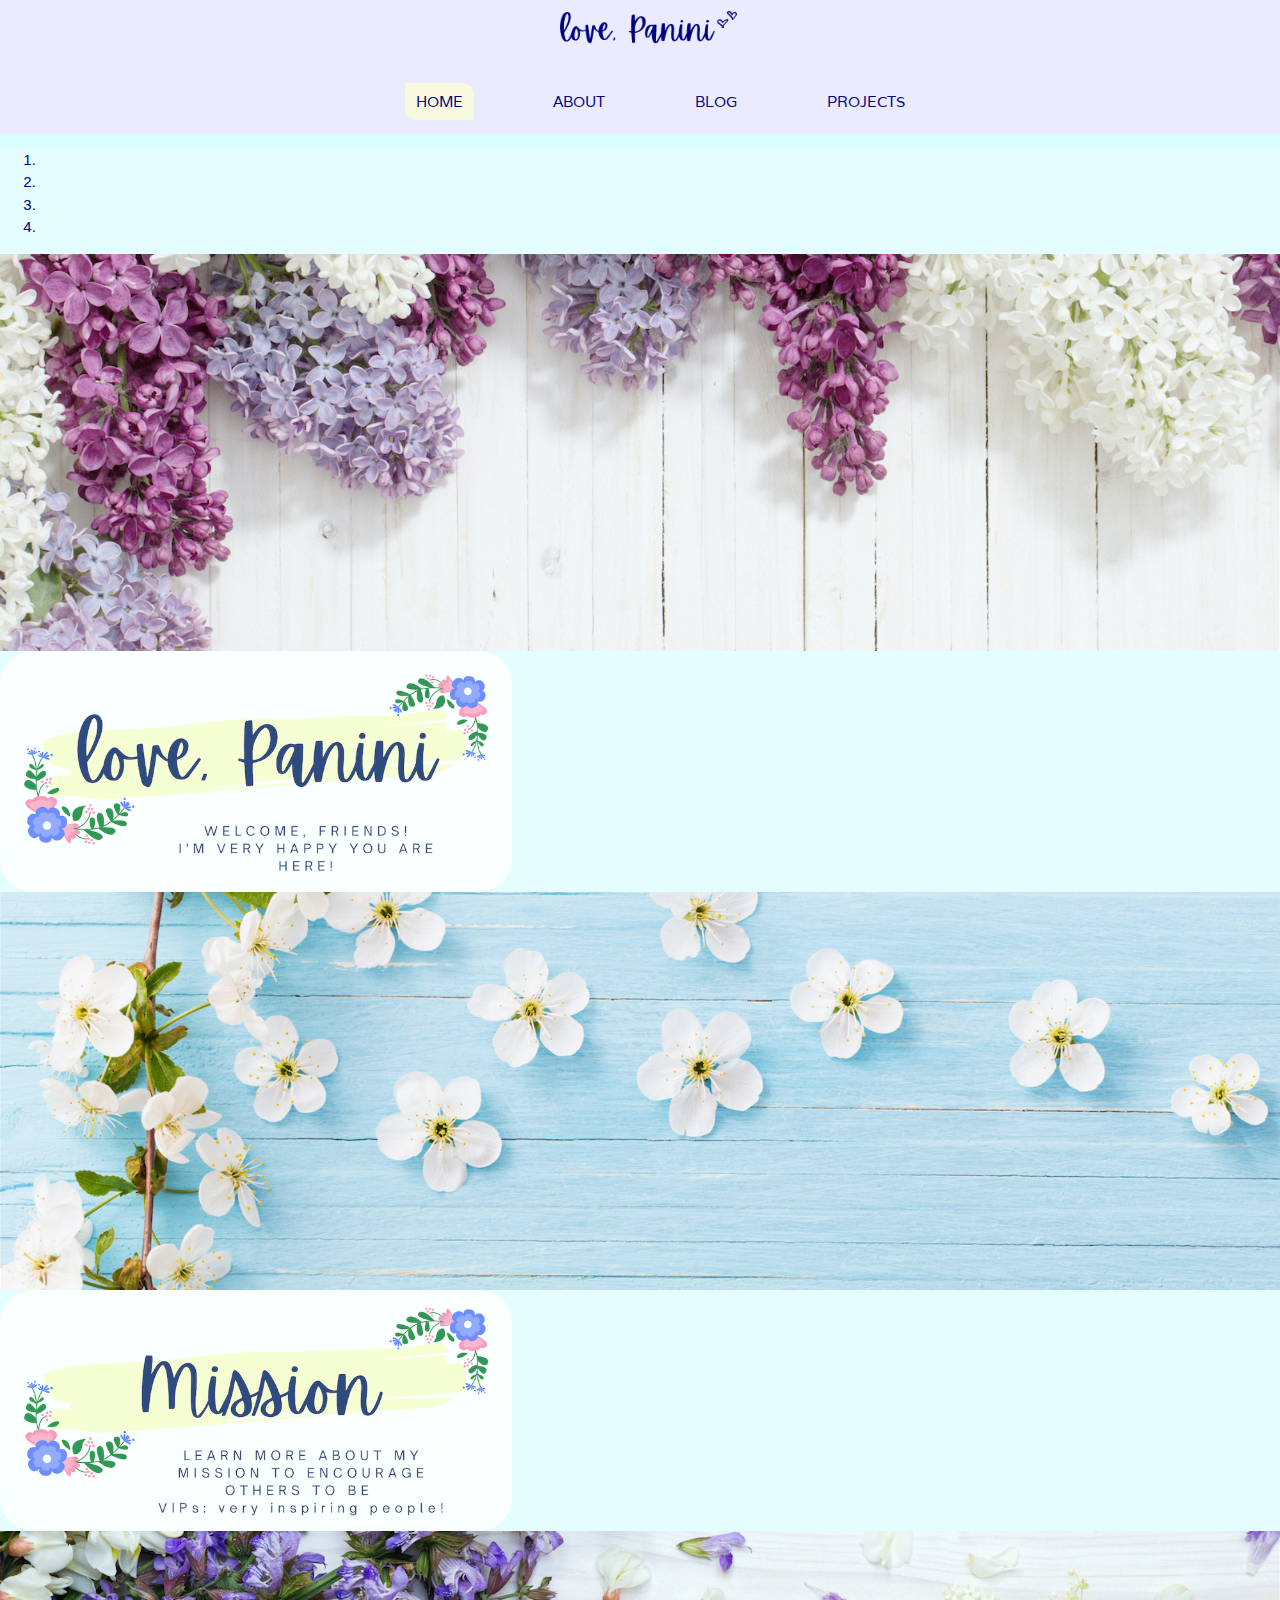
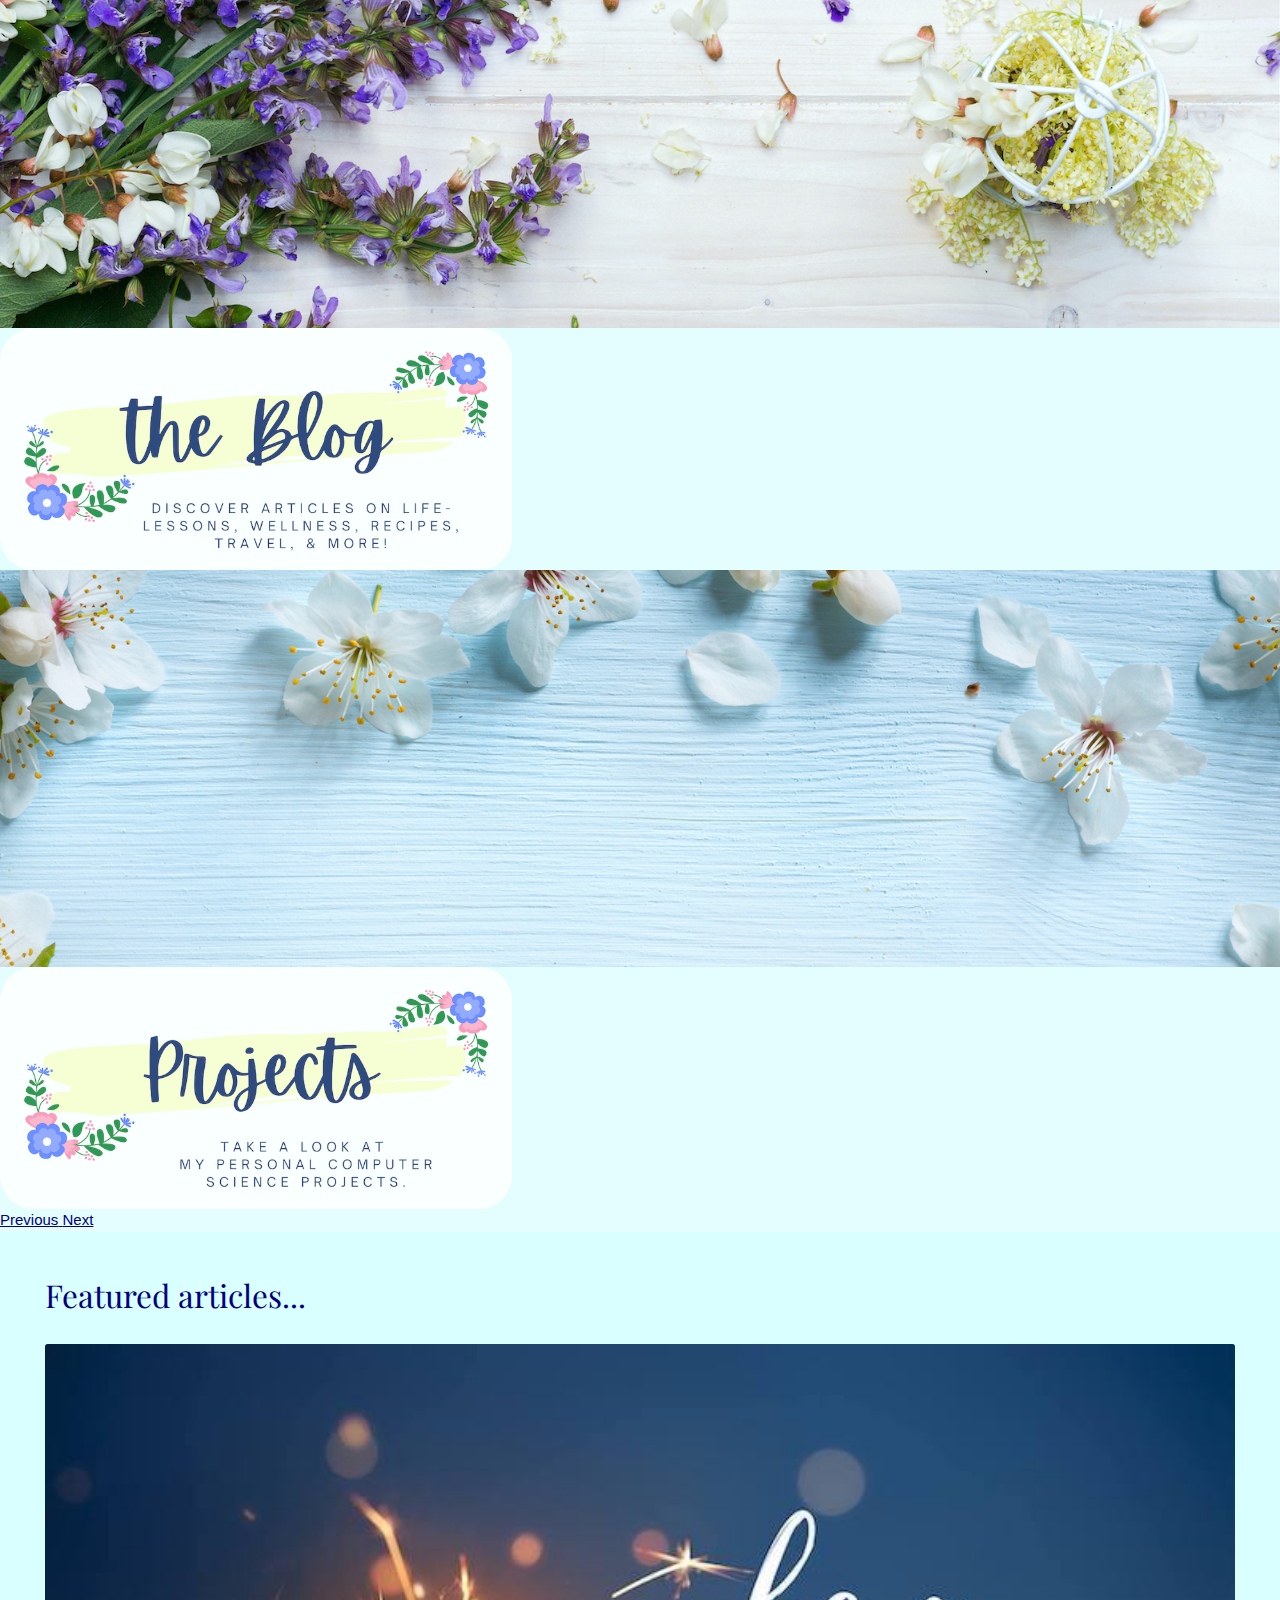
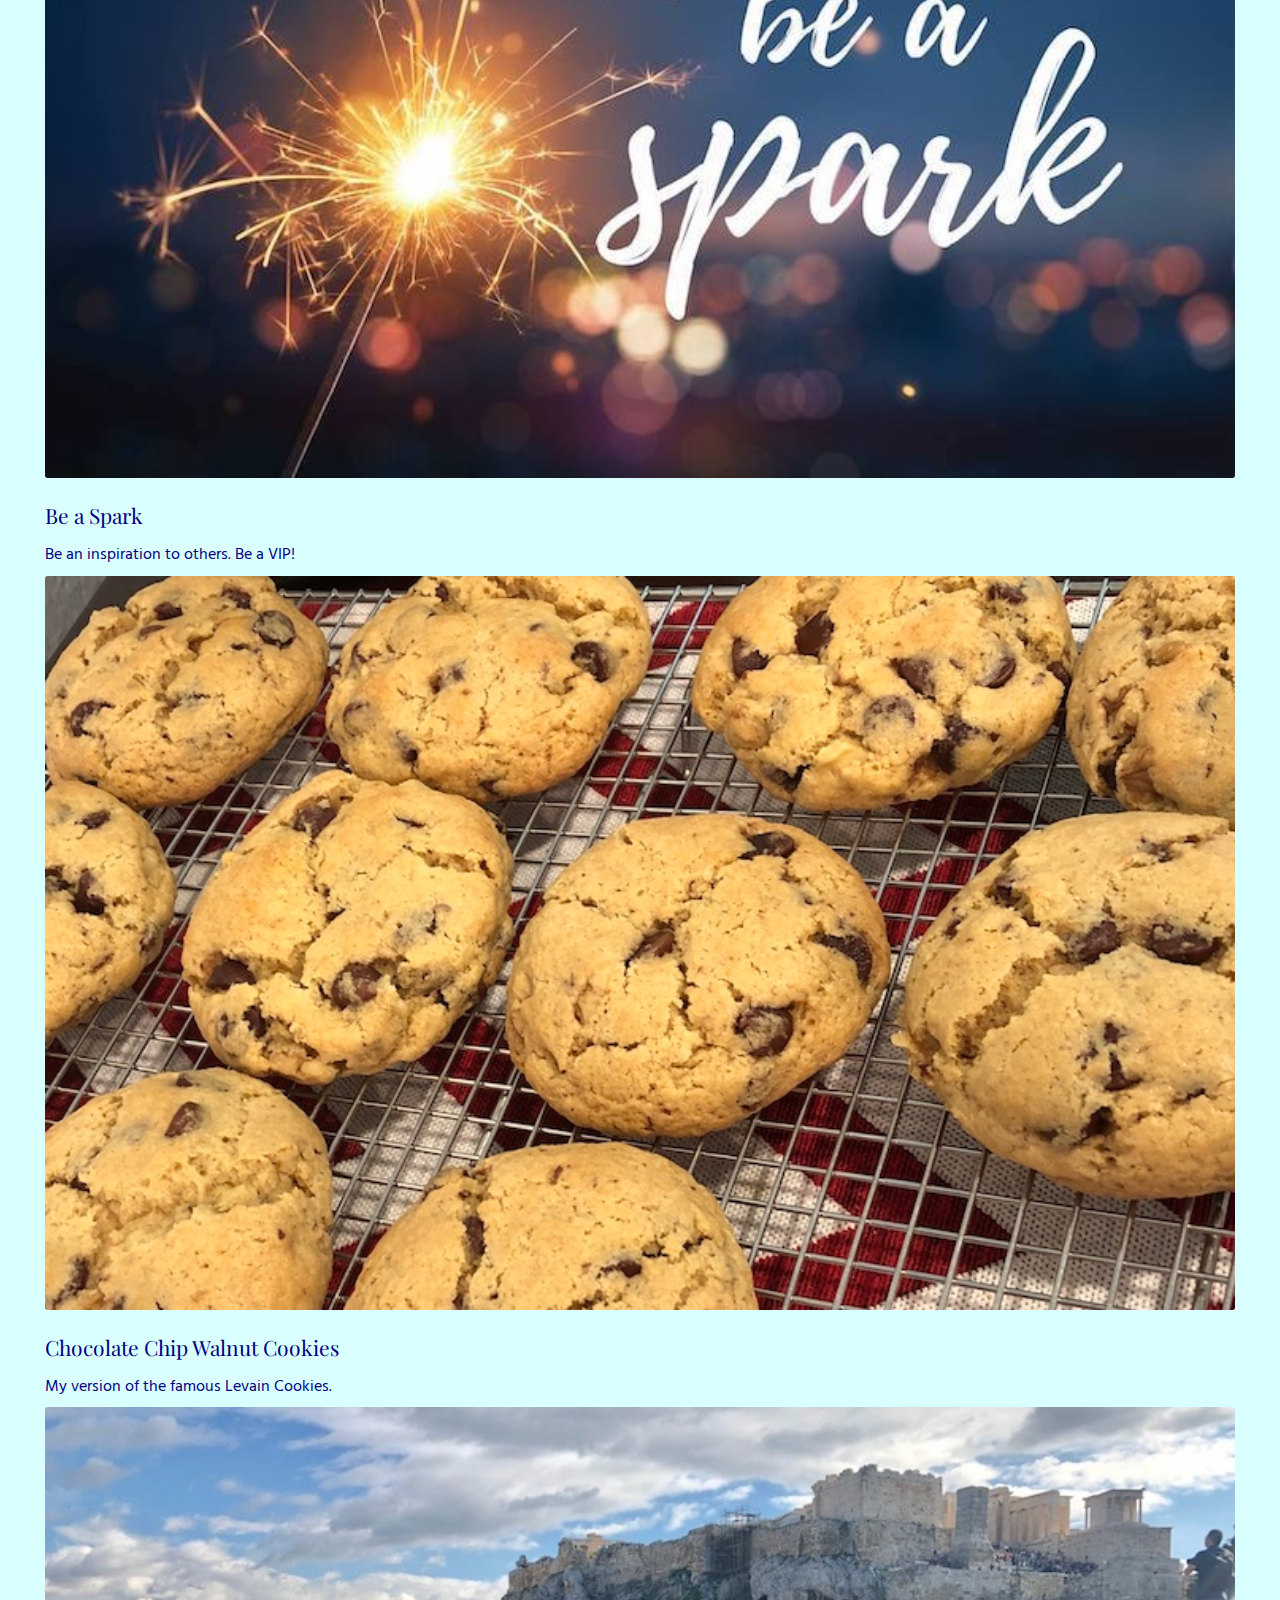
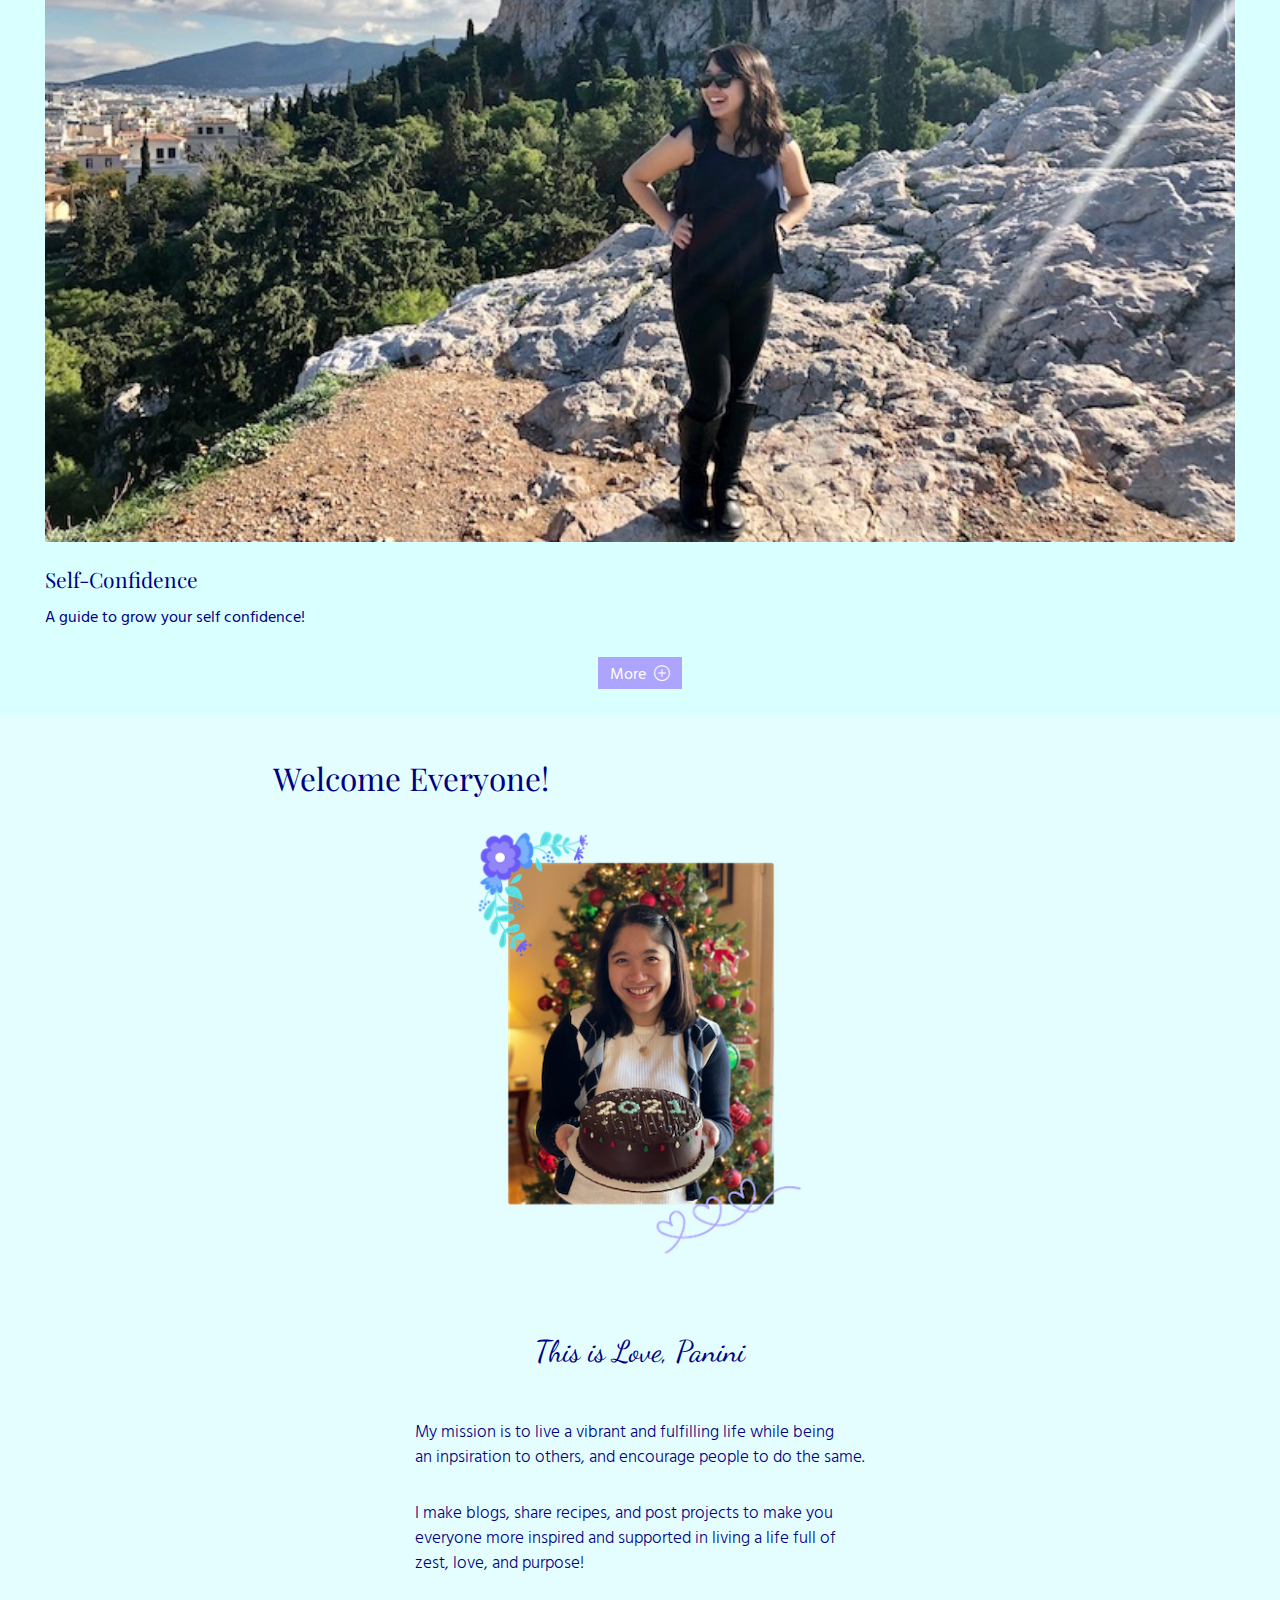
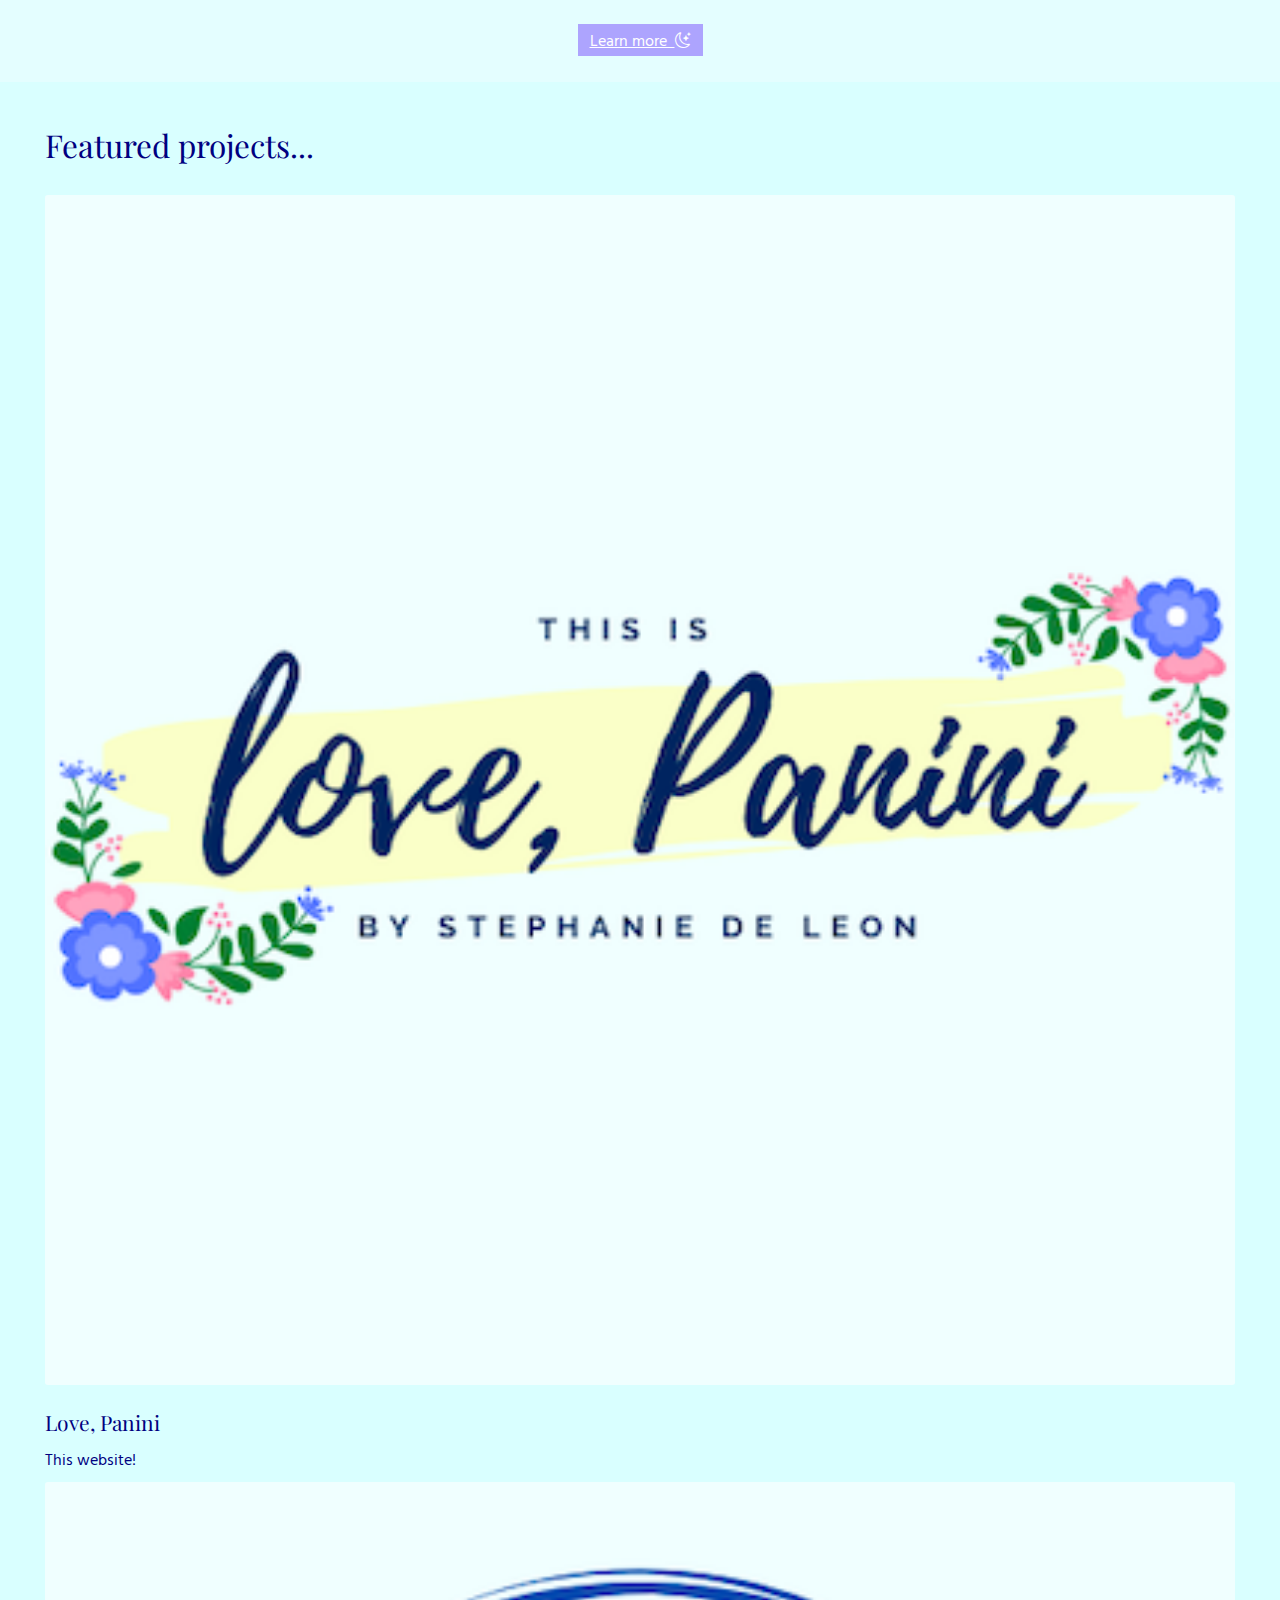
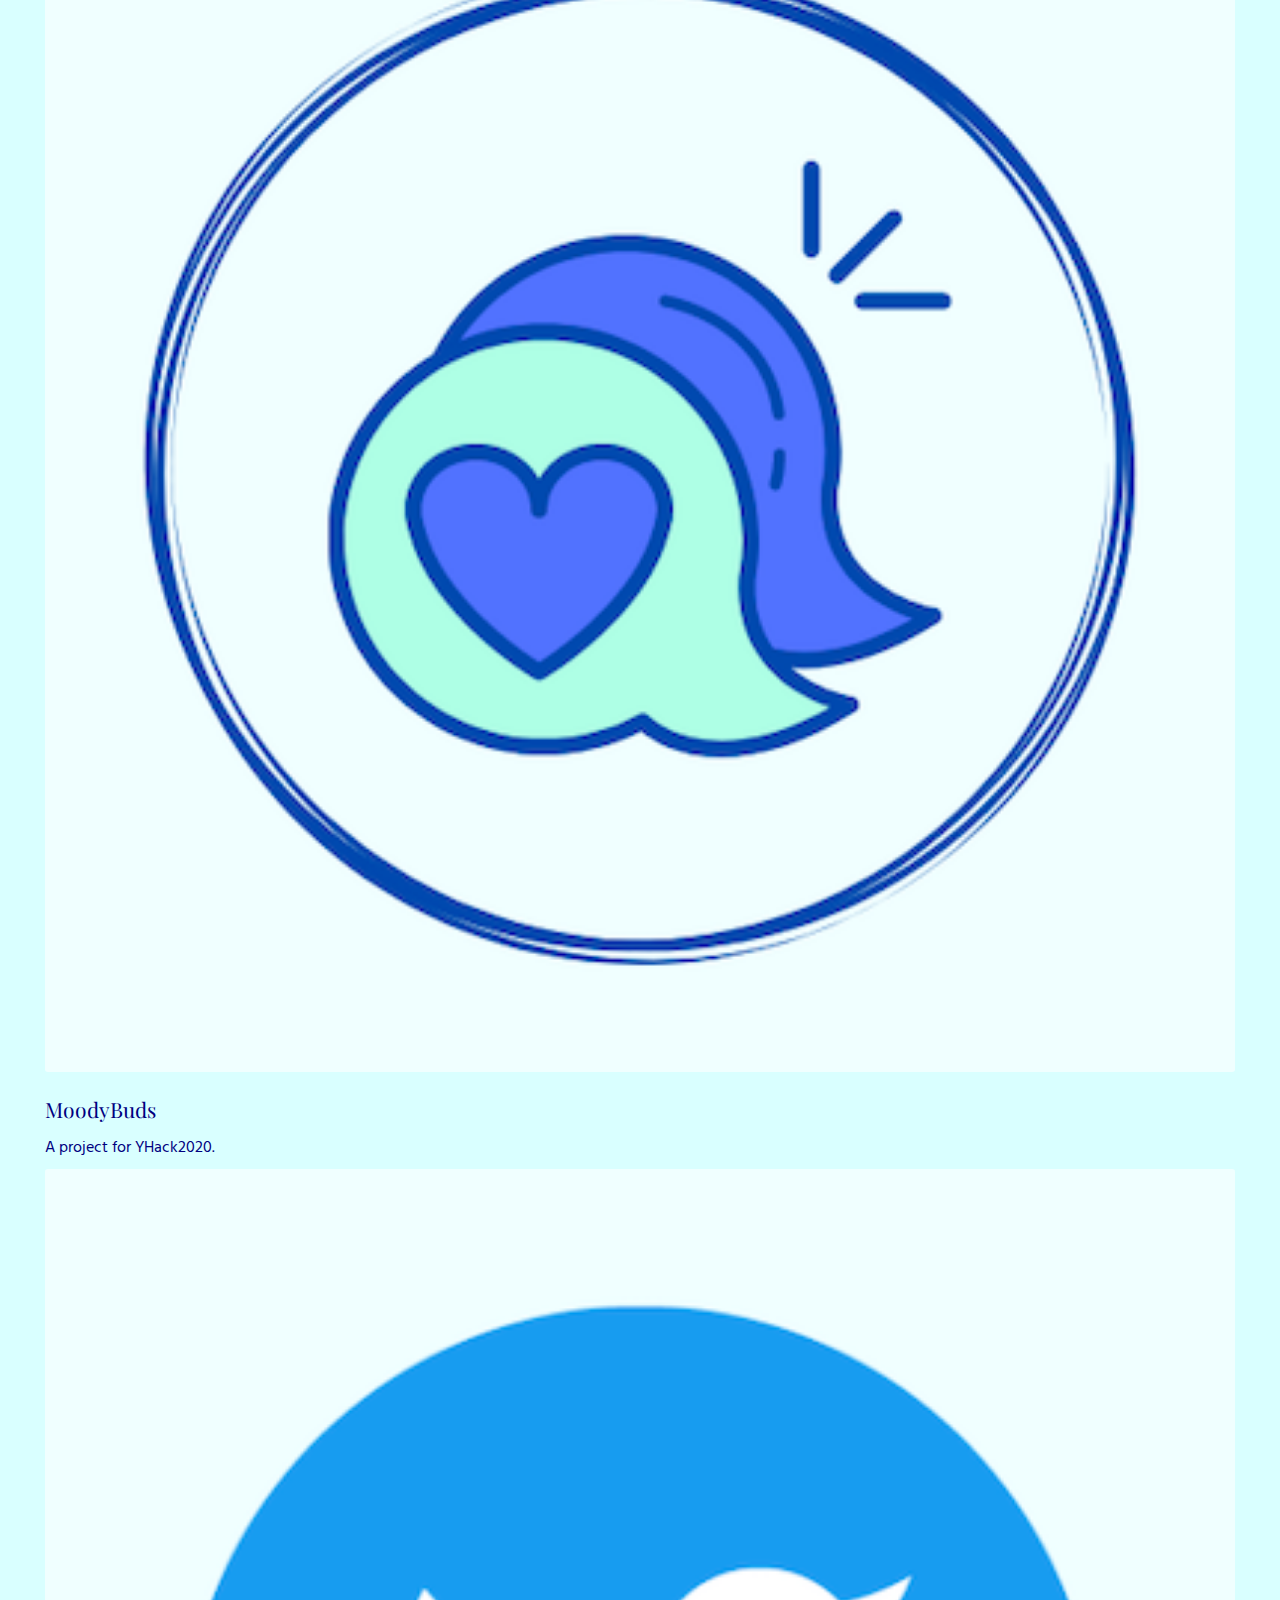
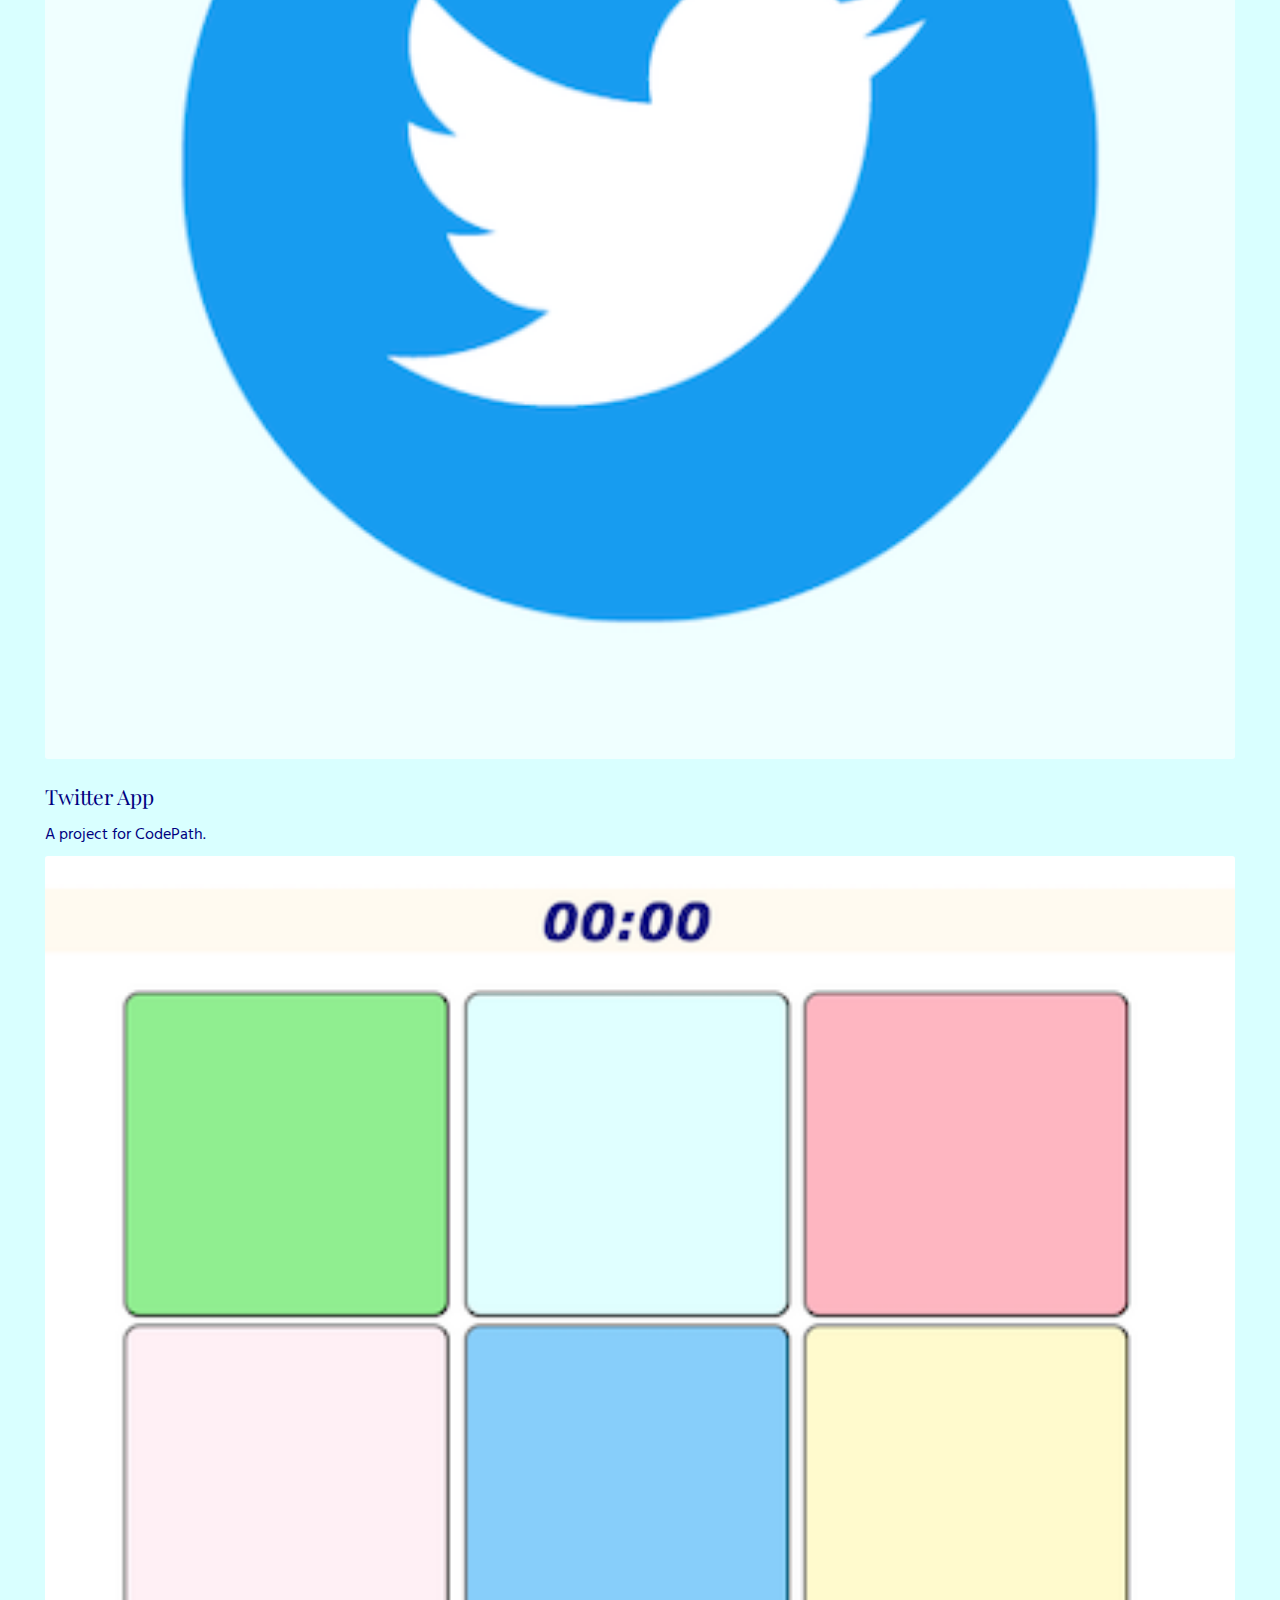
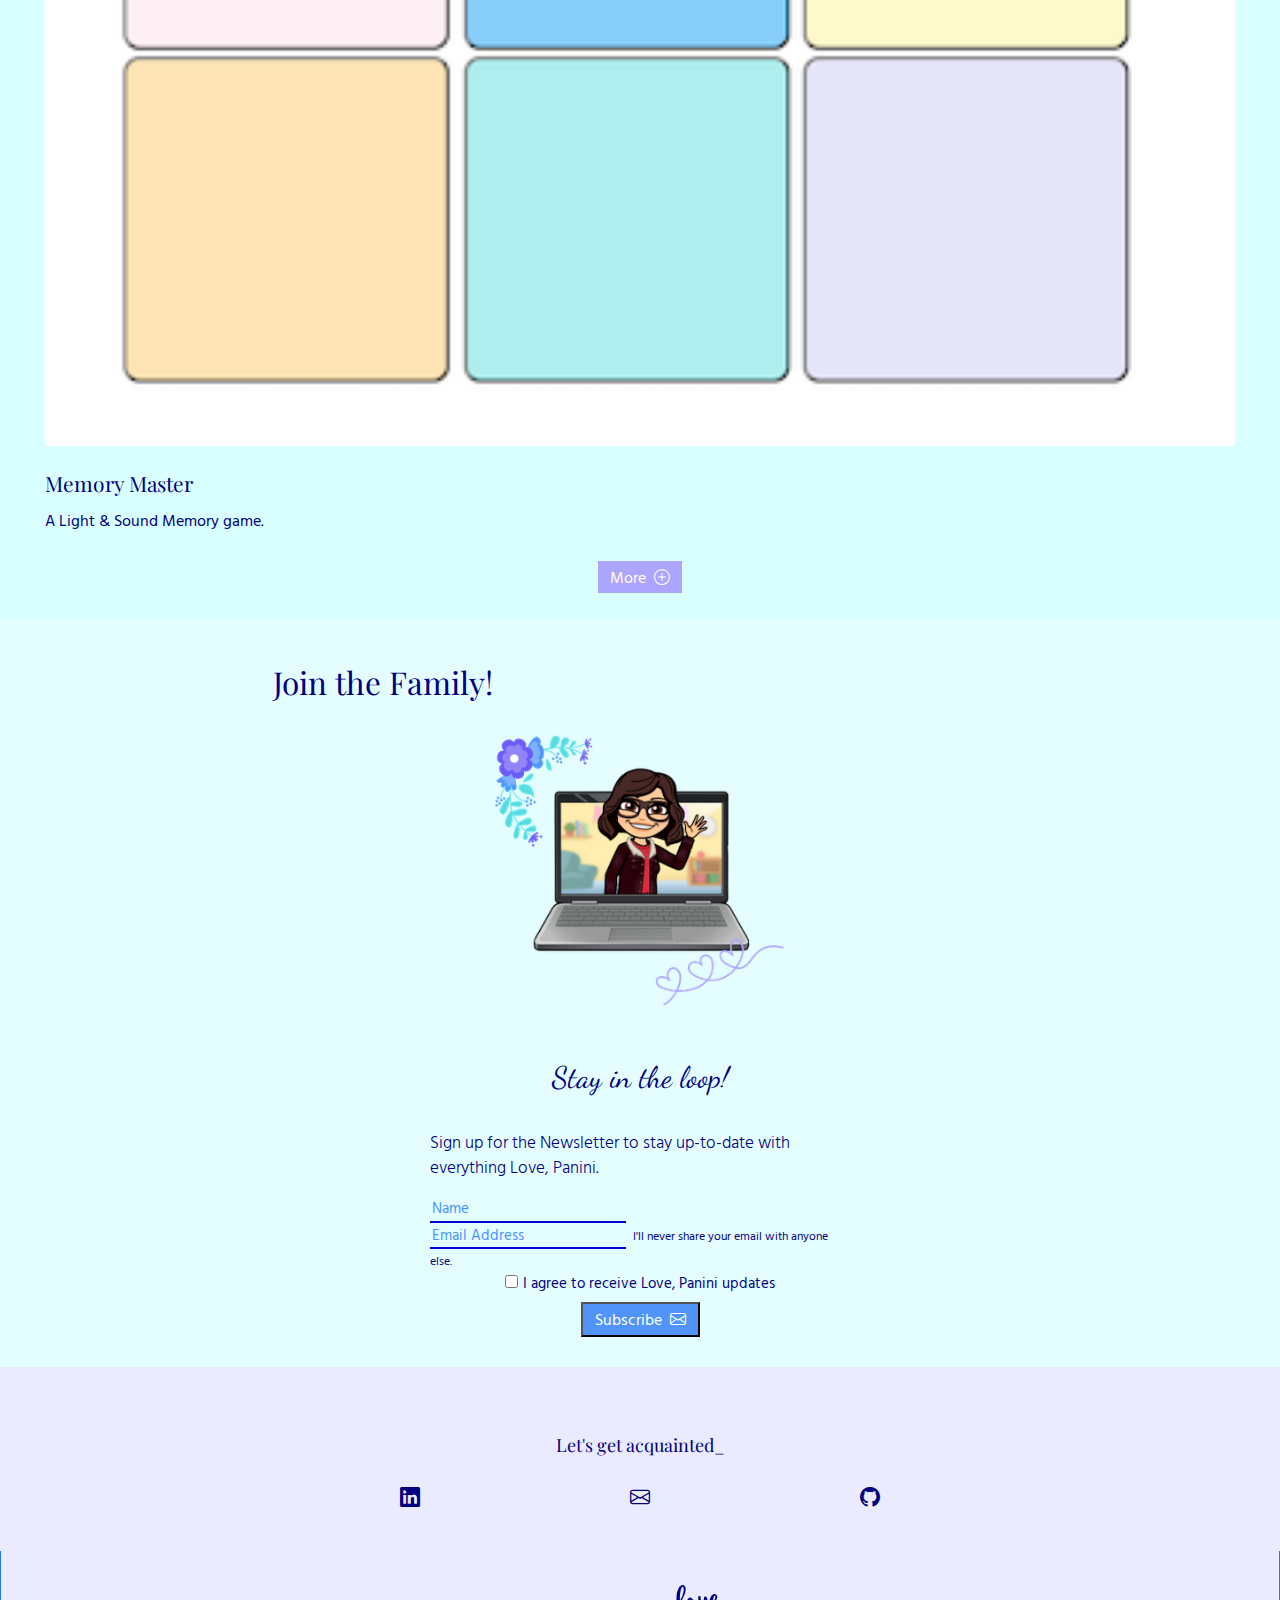
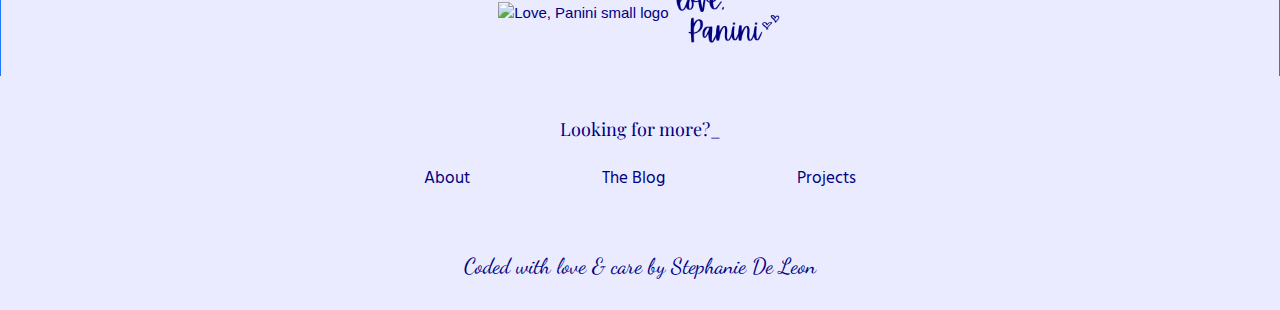
==== commit 2173249a: "updated home page" ====
--- a/index.html
+++ b/index.html
@@ -19,7 +19,7 @@
     <link rel="stylesheet" href="https://www.w3schools.com/w3css/4/w3.css">
     <!-- Fonts -->
     <link
-        href="https://fonts.googleapis.com/css2?family=Courier+Prime&family=Handlee&family=Hind+Vadodara:wght@300&family=Varela&display=swap"
+        href="https://fonts.googleapis.com/css2?family=Dancing+Script&family=Hind+Vadodara:wght@300&family=Playfair+Display&family=Varela&display=swap"
         rel="stylesheet">
     <!-- Script -->
     <script src="https://ajax.googleapis.com/ajax/libs/jquery/3.5.1/jquery.min.js"></script>
@@ -44,10 +44,14 @@
         </div>
         <div class="collapse navbar-collapse" id="navbarToggler">
             <ul class="navbar-nav ml-auto nav-links">
-                <li class="nav-item"><a class="active" href="index.html ">Home</a></li>
-                <li class="nav-item"><a href="pages/about.html ">About</a></li>
-                <li class="nav-item"><a href="pages/blog.html ">Blog</a></li>
-                <li class="nav-item"><a href="pages/projects.html ">Projects</a></li>
+                <li class="nav-item" role="navigation" aria-label="Go back to main page"><a class="active"
+                        href="index.html ">Home</a></li>
+                <li class="nav-item" role="navigation" aria-label="Go to about page"><a
+                        href="pages/about.html ">About</a></li>
+                <li class="nav-item" role="navigation" aria-label="Go to blog page for articles"><a
+                        href="pages/blog.html ">Blog</a></li>
+                <li class="nav-item" role="navigation" aria-label="Go to projects page"><a
+                        href="pages/projects.html ">Projects</a></li>
             </ul>
         </div>
     </nav>
@@ -55,7 +59,7 @@
     <!-- Carousel Section -->
     <header>
         <div id="carouselIndicators" style="max-width: 1600px" class="carousel slide" data-ride="carousel"
-            data-interval="15000">
+            data-interval="25000">
             <ol class="carousel-indicators">
                 <li data-target="#carouselIndicators" data-slide-to="0" class="active"></li>
                 <li data-target="#carouselIndicators" data-slide-to="1"></li>
@@ -67,7 +71,8 @@
                     <picture>
                         <source media="(max-width: 819px)" srcset="images/carousel/welcome-sm-main.jpg">
                         <source media="(min-width: 820px)" srcset="images/carousel/welcome-main.jpg">
-                        <img class="d-block h-auto" src="images/carousel/welcome-main.jpg " alt="Welcome to Love, Panini">
+                        <img class="d-block h-auto" src="images/carousel/welcome-main.jpg "
+                            alt="Welcome to Love, Panini">
                     </picture>
                     <a href="index.html">
                         <div class="carousel-caption">
@@ -109,7 +114,8 @@
                     </picture>
                     <a href="pages/projects.html">
                         <div class="carousel-caption">
-                            <img src="images/carousel/projects.png" alt="Take a look at my personal computer science projects.">
+                            <img src="images/carousel/projects.png"
+                                alt="Take a look at my personal computer science projects.">
                         </div>
                     </a>
                 </div>
@@ -125,6 +131,313 @@
         </div>
     </header>
 
+    <!-- Blog Section -->
+    <section class="container-fluid" style="max-width: 1600px">
+        <div class="latest-sect">
+            <a href="pages/blog.html">
+                <h2>Featured articles...</h2>
+            </a>
+            <div class="not-mobile" id="main-articles">
+                <div class="row row-latest">
+                    <div class="col col-main">
+                        <a href="pages/articles/">
+                            <div class="img-container">
+                                <img class="card-img" src="images/blog/spark-blog.jpg"
+                                    alt="A sparkler overlooking city lights">
+                            </div>
+                            <h3 class="latest-title" style="padding-top: 0.8rem;">Be a Spark</h3>
+                            <h4 class="subtitle">Be an inspiration to others. Be&nbsp;a&nbsp;VIP!</h3>
+                        </a>
+                    </div>
+                    <div class="col col-main">
+                        <a href="pages/articles/">
+                            <div class="img-container">
+                                <img class="card-img" src="images/blog/cookies-blog.jpg"
+                                    alt="Chocolate chip walnut cookies on a rack">
+                            </div>
+                            <h3 class="latest-title" style="padding-top: 0.8rem;">Chocolate&nbsp;Chip
+                                Walnut&nbsp;Cookies
+                            </h3>
+                            <h4 class="subtitle">My version of the famous Levain&nbsp;Cookies.</h3>
+                        </a>
+                    </div>
+                    <div class="col col-main">
+                        <a href="pages/articles/">
+                            <div class="img-container">
+                                <img class="card-img" src="images/blog/confidence-blog.jpg"
+                                    alt="Stephanie looking at the view of Athens, Greece on a rock's ledge.">
+                            </div>
+                            <h3 class="latest-title" style="padding-top: 0.8rem;">Self-Confidence</h3>
+                            <h4 class="subtitle">A guide to grow your self&nbsp;confidence!</h3>
+                        </a>
+                    </div>
+                </div>
+                <div id="more-btn">
+                    <a class="btn" href="pages/blog.html" role="button" aria-label="Look at more blog articles">More
+                        &nbsp;<i class="bi bi-plus-circle"></i>
+                    </a>
+                </div>
+            </div>
+            <!-- Carousel for mobile -->
+            <div class="mobile">
+                <div id="carouselIndicatorsBlog" style="max-width: 1600px;" class="carousel slide" data-ride="carousel">
+                    <ol class="carousel-indicators mobile-indicators" style="bottom: -70px;">
+                        <li data-target="#carouselIndicatorsBlog" data-slide-to="0" class="active"></li>
+                        <li data-target="#carouselIndicatorsBlog" data-slide-to="1"></li>
+                        <li data-target="#carouselIndicatorsBlog" data-slide-to="2"></li>
+                        <a class="carousel-control-prev" href="#carouselIndicatorsBlog" role="button" data-slide="prev">
+                            <i class="bi bi-chevron-left fal-lg text-muted"></i>
+                            <span class="sr-only">Previous</span>
+                        </a>
+                        <a class="carousel-control-next" href="#carouselIndicatorsBlog" role="button" data-slide="next">
+                            <i class="bi bi-chevron-right fal-lg text-muted"></i>
+                            <span class="sr-only">Next</span>
+                        </a>
+                    </ol>
+                    <div class="carousel-inner">
+                        <div class="carousel-item active">
+                            <a href="pages/articles/">
+                                <div class="img-container">
+                                    <img class="card-img" src="images/blog/spark-blog.jpg"
+                                        alt="A sparkler overlooking city lights">
+                                </div>
+                                <h3 class="latest-title" style="padding-top: 0.8rem;">Be a Spark</h3>
+                                <h4 class="subtitle">Be an inspiration to others. Be&nbsp;a&nbsp;VIP!</h3>
+                            </a>
+                        </div>
+                        <div class="carousel-item">
+                            <a href="pages/articles/">
+                                <div class="img-container">
+                                    <img class="card-img" src="images/blog/cookies-blog.jpg"
+                                        alt="Chocolate chip walnut cookies on a rack">
+                                </div>
+                                <h3 class="latest-title" style="padding-top: 0.8rem;">Chocolate&nbsp;Chip
+                                    Walnut&nbsp;Cookies
+                                </h3>
+                                <h4 class="subtitle">My version of the famous Levain&nbsp;Cookies.</h3>
+                            </a>
+                        </div>
+                        <div class="carousel-item">
+                            <a href="pages/articles/">
+                                <div class="img-container">
+                                    <img class="card-img" src="images/blog/confidence-blog.jpg"
+                                        alt="Stephanie looking at the view of Athens, Greece on a rock's ledge.">
+                                </div>
+                                <h3 class="latest-title" style="padding-top: 0.8rem;">Self-Confidence</h3>
+                                <h4 class="subtitle">A guide to grow your self&nbsp;confidence!</h3>
+                            </a>
+                        </div>
+                    </div>
+                </div>
+            </div>
+        </div>
+    </section>
+
+    <!-- About Section -->
+    <section class="container-fluid" style="background-color: #E4FEFF;">
+        <div class="main-sect">
+            <h2>Welcome Everyone!</h2>
+            <div class="row">
+                <div class="col-sm" style="display: flex; text-align: center; flex-direction: column;">
+                    <div id="intro-img-cont">
+                        <img class="about-main-sect-img" style="border-radius: 2.5px; width:340px; top:0;"
+                            src="images/main-abt-img.png" alt="Stephanie holding a cake with 2021 on top of it">
+                    </div>
+                </div>
+                <div class="col-sm" style="min-width: 22rem; padding-top: 1.8rem;">
+                    <div style="max-width: 30rem; margin: auto;">
+                        <div>
+                            <p id="intro">This is Love, Panini</p>
+                        </div>
+                        <div>
+                            <p style="padding-top: 1rem;">My&nbsp;mission&nbsp;is to live a vibrant and
+                                fulfilling&nbsp;life while being an&nbsp;inpsiration to&nbsp;others,
+                                and&nbsp;encourage&nbsp;people to do&nbsp;the&nbsp;same.</p>
+                            <p style="padding-top: 1rem; padding-bottom: 2rem;">
+                                I make blogs, share recipes, and&nbsp;post&nbsp;projects to make you
+                                everyone&nbsp;more&nbsp;inspired
+                                and supported in living a life full of zest,&nbsp;love, and&nbsp;purpose!
+                            </p>
+                            <div id="more-btn">
+                                <a class="btn" href="pages/about.html" role="button"
+                                    aria-label="Learn more about the mission of Love, Panini">Learn more &nbsp;<i
+                                        class="bi bi-moon-stars"></i>
+                                </a>
+                            </div>
+                        </div>
+                    </div>
+                </div>
+            </div>
+        </div>
+    </section>
+
+
+    <!-- Projects Section -->
+    <section class="container-fluid" style="max-width: 1600px">
+        <div class="latest-sect">
+            <a href="pages/projects.html">
+                <h2>Featured projects...</h2>
+            </a>
+            <div class="not-mobile" id="main-articles">
+                <div class="row row-latest">
+                    <div class="col col-main">
+                        <a href="pages/projects/">
+                            <div class="img-container">
+                                <img class="card-img" src="images/projects/lovepanini.png"
+                                    alt="The logo of Love, Panini">
+                            </div>
+                            <h3 class="latest-title" style="padding-top: 0.8rem;">Love, Panini</h3>
+                            <h4 class="subtitle">This website!</h3>
+                        </a>
+                    </div>
+                    <div class="col col-main">
+                        <a href="pages/projects/">
+                            <div class="img-container">
+                                <img class="card-img" src="images/projects/moodybuds.png" alt="The logo of MoodyBuds">
+                            </div>
+                            <h3 class="latest-title" style="padding-top: 0.8rem;">MoodyBuds</h3>
+                            <h4 class="subtitle">A project for YHack2020.</h3>
+                        </a>
+                    </div>
+                    <div class="col col-main">
+                        <a href="pages/projects/">
+                            <div class="img-container">
+                                <img class="card-img" src="images/projects/twitter.png" alt="The blue logo of Twitter">
+                            </div>
+                            <h3 class="latest-title" style="padding-top: 0.8rem;">Twitter App</h3>
+                            <h4 class="subtitle">A project for CodePath.</h3>
+                        </a>
+                    </div>
+                    <div class="col col-main">
+                        <a href="pages/projects/">
+                            <div class="img-container">
+                                <img class="card-img" src="images/projects/memorymaster.png"
+                                    alt="The Memory Master game with 9 blocks each sporting a different color.">
+                            </div>
+                            <h3 class="latest-title" style="padding-top: 0.8rem;">Memory Master</h3>
+                            <h4 class="subtitle">A Light & Sound Memory game.</h3>
+                        </a>
+                    </div>
+                </div>
+                <div id="more-btn">
+                    <a class="btn" href="pages/projects.html" role="button" aria-label="Look at more projects">More
+                        &nbsp;<i class="bi bi-plus-circle"></i>
+                    </a>
+                </div>
+            </div>
+            <!-- Carousel for mobile -->
+            <div class="mobile">
+                <div id="carouselIndicatorsProj" style="max-width: 1600px;" class="carousel slide" data-ride="carousel">
+                    <ol class="carousel-indicators mobile-indicators" style="bottom: -70px;">
+                        <li data-target="#carouselIndicatorsProj" data-slide-to="0" class="active"></li>
+                        <li data-target="#carouselIndicatorsProj" data-slide-to="1"></li>
+                        <li data-target="#carouselIndicatorsProj" data-slide-to="2"></li>
+                        <li data-target="#carouselIndicatorsProj" data-slide-to="3"></li>
+                        <a class="carousel-control-prev" href="#carouselIndicatorsProj" role="button" data-slide="prev">
+                            <i class="bi bi-chevron-left fal-lg text-muted"></i>
+                            <span class="sr-only">Previous</span>
+                        </a>
+                        <a class="carousel-control-next" href="#carouselIndicatorsProj" role="button" data-slide="next">
+                            <i class="bi bi-chevron-right fal-lg text-muted"></i>
+                            <span class="sr-only">Next</span>
+                        </a>
+                    </ol>
+                    <div class="carousel-inner">
+                        <div class="carousel-item active">
+                            <a href="pages/projects/">
+                                <div class="img-container">
+                                    <img class="card-img" src="images/projects/lovepanini.png"
+                                        alt="The logo of Love, Panini">
+                                </div>
+                                <h3 class="latest-title" style="padding-top: 0.8rem;">Love, Panini</h3>
+                                <h4 class="subtitle">This website!</h3>
+                            </a>
+                        </div>
+                        <div class="carousel-item">
+                            <a href="pages/projects/">
+                                <div class="img-container">
+                                    <img class="card-img" src="images/projects/moodybuds.png" alt="The logo of MoodyBuds">
+                                </div>
+                                <h3 class="latest-title" style="padding-top: 0.8rem;">MoodyBuds</h3>
+                                <h4 class="subtitle">A project for YHack2020.</h3>
+                            </a>
+                        </div>
+                        <div class="carousel-item">
+                            <a href="pages/projects/">
+                                <div class="img-container">
+                                    <img class="card-img" src="images/projects/twitter.png" alt="The blue logo of Twitter">
+                                </div>
+                                <h3 class="latest-title" style="padding-top: 0.8rem;">Twitter App</h3>
+                                <h4 class="subtitle">A project for CodePath.</h3>
+                            </a>
+                        </div>
+                        <div class="carousel-item">
+                            <a href="pages/projects/">
+                                <div class="img-container">
+                                    <img class="card-img" src="images/projects/memorymaster.png"
+                                        alt="The Memory Master game with 9 blocks each sporting a different color.">
+                                </div>
+                                <h3 class="latest-title" style="padding-top: 0.8rem;">Memory Master</h3>
+                                <h4 class="subtitle">A Light & Sound Memory game.</h3>
+                            </a>
+                        </div>
+                    </div>
+                </div>
+            </div>
+        </div>
+        </div>
+    </section>
+
+
+    <!-- Join Section -->
+
+    <section class="container-fluid" style="background-color:  #E4FEFF;">
+        <div class="main-sect">
+            <h2>Join the Family!</h2>
+            <div class="row">
+                <div class="col-sm" style="display: flex; text-align: center; flex-direction: column;">
+                    <div id="intro-img-cont">
+                        <div>
+                            <img class="about-main-sect-img" style="border-radius: 2.5px; width:310px;"
+                                src="images/bitmoji-main.png" alt="">
+                        </div>
+                    </div>
+                </div>
+                <div class="col-sm subs-form" style="min-width: 22rem;">
+                    <div style="max-width: 28rem; margin: auto;">
+                        <p id="intro">Stay in the loop!</p>
+                        <p style="padding-top: 0rem;">Sign up for the Newsletter to stay up-to-date with everything
+                            Love,&nbsp;Panini.</p>
+                        <!-- Form -->
+                        <form
+                            action="https://docs.google.com/forms/u/0/d/e/1FAIpQLSf9iMaa0GmFwumRwAgXaKn_kuDjU60niaOdoqVqaBdOzwoUwA/formResponse">
+                            <div class="form-group">
+                                <input name="entry.1484827855" type="text" class="form-control" maxlength="23"
+                                    placeholder="Name">
+                            </div>
+                            <div class="form-group">
+                                <input name="entry.1196713065" type="email" class="form-control" maxlength="30"
+                                    aria-describedby="emailHelp" placeholder="Email Address" required="">
+                                <small id="emailHelp" class="form-text text-muted"> &nbsp;I'll never share your email
+                                    with anyone else.</small>
+                            </div>
+                            <div class="form-group form-check" style="text-align: center;">
+                                <input type="checkbox" class="form-check-input" id="agreement" required="">
+                                <label class="form-check-label" for="agreement">I agree to receive Love, Panini
+                                    updates</label>
+                            </div>
+                            <div id="subs-btn" style="text-align: center;">
+                                <button class="btn" type="submit" aria-label="Subscribe to the Love, Panini Newsletter">
+                                    Subscribe &nbsp;<i class="bi bi-envelope"></i>
+                                </button>
+                            </div>
+                        </form>
+                    </div>
+                </div>
+            </div>
+        </div>
+    </section>
+
 
     <!-- Contact & Footer Section -->
 
@@ -134,11 +447,14 @@
                 <h5>Let's get acquainted_</h5>
                 <div class="footer-socials">
                     <h4>
-                        <a href="https://www.linkedin.com/in/stephanie-de-leon-a902b717a/ " target="_blank "
+                        <a role="link" aria-label="Navigate to Stephanie's LinkedIn Page"
+                            href="https://www.linkedin.com/in/stephanie-de-leon-a902b717a/ " target="_blank "
                             rel="noopener noreferrer "><i class="bi bi- bi-linkedin"></i></a>
-                        <a href="mailto:withlovepanini@gmail.com " target="_blank " rel="noopener noreferrer "><i
+                        <a role="link" aria-label="Send an Email to Love, Panini"
+                            href="mailto:withlovepanini@gmail.com " target="_blank " rel="noopener noreferrer "><i
                                 class="bi bi-envelope"></i></a>
-                        <a href="https://github.com/stephaniedeleon " target="_blank " rel="noopener noreferrer "><i
+                        <a role="link" aria-label="Navigate to Stephanie's GitHub Page"
+                            href="https://github.com/stephaniedeleon " target="_blank " rel="noopener noreferrer "><i
                                 class="bi bi-github"></i></a>
                     </h4>
                 </div>
@@ -153,13 +469,13 @@
             <div id="footer-col-r" class="col-md-4">
                 <h5>Looking for more?_</h5>
                 <div class="footer-links">
-                    <a href="pages/about.html">About</a>
-                    <a href="pages/blog.html">The Blog</a>
-                    <a href="pages/projects.html">Projects</a>
-                </div>
-            </div>
-        </div>
-        <div class="credits">Coded with love &amp; care by Stephanie De Leon</div>
+                    <a role="navigation" aria-label="Go to about page" href="pages/about.html">About</a>
+                    <a role="navigation" aria-label="Go to blog page for articles" href="pages/blog.html">The Blog</a>
+                    <a role="navigation" aria-label="Go to projects page" href="pages/projects.html">Projects</a>
+                </div>
+            </div>
+        </div>
+        <div class="credits">Coded with love &amp; care by Stephanie&nbsp;De&nbsp;Leon</div>
     </footer>
 
 </body>
--- a/styles.css
+++ b/styles.css
@@ -7,12 +7,17 @@
     overflow: hidden;
 }
 
+body h2 {
+    font-size: 2.1rem;
+    font-family: 'Playfair Display', serif;
+}
+
 body h3 {
-    font-family: 'Courier Prime', monospace;
+    font-family: 'Playfair Display', serif;
 }
 
 body h4 {
-    font-family: 'Courier Prime', monospace;
+    font-family: 'Hind Vadodara', sans-serif;
 }
 
 p {
@@ -22,7 +27,17 @@
 }
 
 header {
-    text-align: center;
+    background-color:  #E4FEFF;
+}
+
+/* Hightlighting in website */
+::-moz-selection { 
+    background-color: rgb(217, 255, 255); 
+    color: #4c3cd3; 
+} 
+::selection { 
+    background-color: rgb(217, 255, 255); 
+    color: #4c3cd3; 
 }
 
 
@@ -76,7 +91,7 @@
 }
 
 
-/*Toggle Menu for mobile and small screens*/
+/* Toggle Menu for mobile and small screens */
 
 .toggle-menu {
     display: none;
@@ -94,7 +109,7 @@
 }
 
 
-/*To activate the toggle menu nav bar*/
+/* To activate the toggle menu nav bar */
 
 @media screen and (max-width: 990px) {
     .toggle-menu {
@@ -128,36 +143,28 @@
     text-align: center;
 }
 
-footer a {
-    cursor: pointer;
-    padding-left: 20px;
-    padding-right: 20px;
-}
-
-footer a:hover {
-    color: #1f78fe;
-}
-
 footer h5 {
-    font-family: 'Courier Prime', monospace;
+    font-family: 'Playfair Display', serif;
+    padding-bottom: 12px;
 }
 
 .credits {
-    font-family: 'Handlee', cursive;
-    font-size: 1.16rem;
+    font-family: 'Dancing Script', cursive;
+    font-size: 1.45rem;
 }
 
 footer .row {
+    padding: 0;
     padding-top: 15px;
-    padding-bottom: 25px;
+    padding-bottom: 30px;
 }
 
 #footer-col-l,
 #footer-col-m,
 #footer-col-r {
     text-align: center;
-    padding-top: 1.5rem;
-    padding-bottom: 1.5rem;
+    padding-top: 2rem;
+    padding-bottom: 2rem;
 }
 
 #footer-col-m {
@@ -169,7 +176,20 @@
     text-decoration: none;
 }
 
+footer a:hover {
+    color: #1f78fe;
+}
+
+.footer-socials a {
+    cursor: pointer;
+    padding-left: 8%;
+    padding-right: 8%;
+}
+
 .footer-links a {
+    cursor: pointer;
+    padding-left: 5%;
+    padding-right: 5%;
     font-size: 1.10rem;
     text-decoration: none;
     font-family: 'Hind Vadodara', sans-serif;
@@ -179,22 +199,21 @@
     #footer-col-m {
         border-right: 0;
         border-left: 0;
+        padding-top: 10px;
+        padding-bottom: 10px;
     }
     footer h5,
     .signature {
         display: none;
     }
-    #footer-col-l,
-    #footer-col-m,
-    #footer-col-r {
-        padding-top: 0.2rem;
-        padding-bottom: 0.2rem;
-    }
+
     footer {
-        padding-bottom: 25px;
+        padding-top: 0;
+        padding-bottom: 30px;
     }
     footer .row {
-        padding: 15px 0;
+        padding: 0;
+        padding-bottom: 20px;
     }
 }
 
@@ -203,6 +222,10 @@
 
 
 /* Carousel */
+
+#carouselIndicators {
+    margin: auto;
+}
 
 .carousel-inner img {
     width: 100%;
@@ -220,7 +243,7 @@
 }
 
 .carousel-caption:hover {
-    transform: scale(1.02);
+    transform: scale(1.03);
 }
 
 @media screen and (max-width: 1050px) {
@@ -256,148 +279,204 @@
 }
 
 
-/* Makes the transition slower */
-
-.carousel-inner .carousel-item {
-    transition: -webkit-transform 1.2s ease;
-    transition: transform 1.2s ease;
-    transition: transform 1.2s ease, -webkit-transform 1.2 ease;
-}
-
-
-/* Buttons throughout the whole website that suggests "more"*/
-
-.btn.learn-more {
-    border-width: 0.5px;
-    border-color: #BDB5FF;
+/* Blog & Projects Section in Main Page */
+
+.latest-sect{
+    padding: 2rem 3rem;
+}
+
+.latest-sect a{
+    text-decoration: none;
+}
+
+.latest-sect a:hover{
+    color: #1f78fe;
+}
+
+.row-latest {
+    padding: 1rem 0;
+}
+
+.img-container {
+    text-align: center;
+}
+
+.card-img {
+    width:100%;
+    transition: all 0.3s ease;
+    overflow: hidden;
+    border-radius: calc(.25rem - 1px);
+}
+
+.not-mobile .card-img:hover {
+    border-radius: 18px;
+    box-shadow:  0 0 10px rgba(3, 16, 114, 0.2), 0 0 15px rgba(4, 19, 138, 0.2);
+}
+
+div {
+    display: block;
+}
+
+h3.latest-title {
+    margin-block-end: 0;
+    font-size: 1.4rem;
+}
+
+h4.subtitle {
+    font-size: 1.05rem;
+}
+
+*, ::after, ::before {
+    box-sizing: border-box;
+}
+
+#more-btn {
+    padding-top: 0.5rem;
+    text-align: center;
+}
+
+#more-btn .btn {
+    color:white;
+    font-size: 1.05rem;
+    padding: 4px 12px;
+    font-family: 'Hind Vadodara', sans-serif;
+    background-color: #ada4fe;
+    transition: all 0.3s ease 0s;
+}
+
+#more-btn .btn:hover {
+    color:#6c5cf7;
     background-color: white;
-    padding: 5px 15px;
-    font-size: 13px;
-    cursor: pointer;
-    border-radius: 20px;
-    text-transform: uppercase;
-    color: navy;
-    font-family: "Varela", serif;
-}
-
-.btn.learn-more:hover {
-    background: #BDB5FF;
-    color: white;
-}
-
-.btn.learn-more a:hover {
-    color: white;
-}
-
-.btn.learn-more a {
-    text-decoration: none;
+    border-color: #6c5cf7;
+    border-radius: 12px;
+}
+
+
+@media screen and (min-width: 649px) {
+    .mobile {
+        display: none;
+    }
+}
+
+@media screen and (max-width: 650px) {
+    .not-mobile {
+        display: none;
+    }
+}
+
+.mobile {
+    padding-top: 1rem;
+    padding-bottom: 3.6rem;
+}
+  
+.mobile .card-img:hover {
+    border-radius: 18px;
+}
+
+
+.mobile-indicators li {
+    width: 5px;
+    height: 5px;
+    border-radius: 100%;
+    background-color:#5094fa;
+}
+
+.bi-chevron-left::before {
+    color: #5094fa;
+    font-size: x-large;
+}
+
+.bi-chevron-right::before {
+    color: #5094fa;
+    font-size: x-large;
 }
 
 
 /* About in Main page */
 
-.col-md-4.bitmoji img {
-    height: 200px;
-}
-
-.col-md-4.bitmoji {
-    text-align: center;
-}
-
-.col-md-8 p,
-.col-md-8 h3,
-.overview-main h3,
-.overview-main h4 {
-    text-align: left;
-}
-
-.col-md-8 {
-    text-align: center;
-}
-
-.row h4 {
-    text-align: center;
-}
-
-@media screen and (max-width: 950px) {
-    .col-md-4.bitmoji img {
-        height: 170px;
-    }
-}
-
-@media screen and (max-width: 770px) {
-    .col-md-4 {
-        margin-bottom: 25px;
-    }
-    .col-md-4.bitmoji img {
-        height: 150px;
-    }
-}
-
-
-/* Projects in Main page */
-
-.logo-small {
-    /*Affects icons through out the whole website*/
-    color: #a69cfe;
-    font-size: 50px;
-}
-
-.row a:hover {
+.main-sect {
+    padding: 2rem 3rem;
+    position: relative;
+    max-width: 55rem;
+    margin: 0 auto;
+    width:100%;
+}
+.main-sect img {
+    margin-top: 10px;
+    margin-bottom: 10px;
+}
+
+#intro {
+    text-align: center;
+    font-family: 'Dancing Script', cursive;
+    font-size: 2rem;
+}
+
+@media screen and (max-width: 820px) {
+    .main-sect img {
+        margin-bottom: 0;
+    }
+}
+
+
+/* Join Section in Main page */
+
+.form-check-label {
+    font-family: 'Hind Vadodara', sans-serif;
+}
+
+.form-control {
+    background-color: #E4FEFF;
+    border-radius: 0;
+    font-family: 'Hind Vadodara', sans-serif;
+    border-top: none;
+    border-left: none;
+    border-right: none;
+    border-color:navy;
+}
+
+.form-control::placeholder {
     color: #1f78fe;
-}
-
-
-/* Blog Section in Main Page */
-
-.overview-main img {
-    border-radius: 6px;
-}
-
-.btn-blog {
-    position: absolute;
-    top: 50%;
-    left: 50%;
-    transform: translate(-50%, -50%);
-    -ms-transform: translate(-50%, -50%);
-    border: none;
+    opacity: 80%;
+}
+
+.form-control:focus {
+    background-color: #E4FEFF;
+    border-radius: 2px;
+}
+
+.form-check-label, .form-text {
+    font-family: 'Hind Vadodara', sans-serif;
+}
+
+#subs-btn {
+    padding-top: 0.5rem;
+    text-align: center;
+}
+
+#subs-btn .btn {
+    color:white;
+    font-size: 1.05rem;
+    padding: 4px 12px;
+    font-family: 'Hind Vadodara', sans-serif;
+    background-color: #5094fa;
+    transition: all 0.3s ease 0s;
+}
+
+#subs-btn .btn:hover {
+    color:#1f78fe;
     background-color: white;
-    padding: 6px 20px;
-    font-size: 13px;
-    cursor: pointer;
-    border-radius: 5px;
-    font-family: "Varela", serif;
-    text-transform: uppercase;
-    color: navy;
-    transition: all 0.4s ease 0s;
-}
-
-.btn-blog a {
-    text-decoration: none;
-}
-
-.btn-blog:hover {
-    background: #BDB5FF;
-    color: white;
-}
-
-.btn-blog a:hover {
-    color: white;
-}
-
+    border-color: #1f78fe;
+    border-radius: 12px;
+}
+
+@media screen and (max-width: 756px) {
+    .subs-form {
+        padding-top: 20px;
+    }
+}
 
 /***************** About Page ******************/
-
-.main-section {
-    /*This also affects the Blog page and Projects page*/
-    width: auto;
-}
-
-.main-section img {
-    /*This also affects the Blog page and Projects page*/
-    max-width: 100%;
-    height: auto;
-}
 
 .about-details p {
     font-size: 1.10rem;
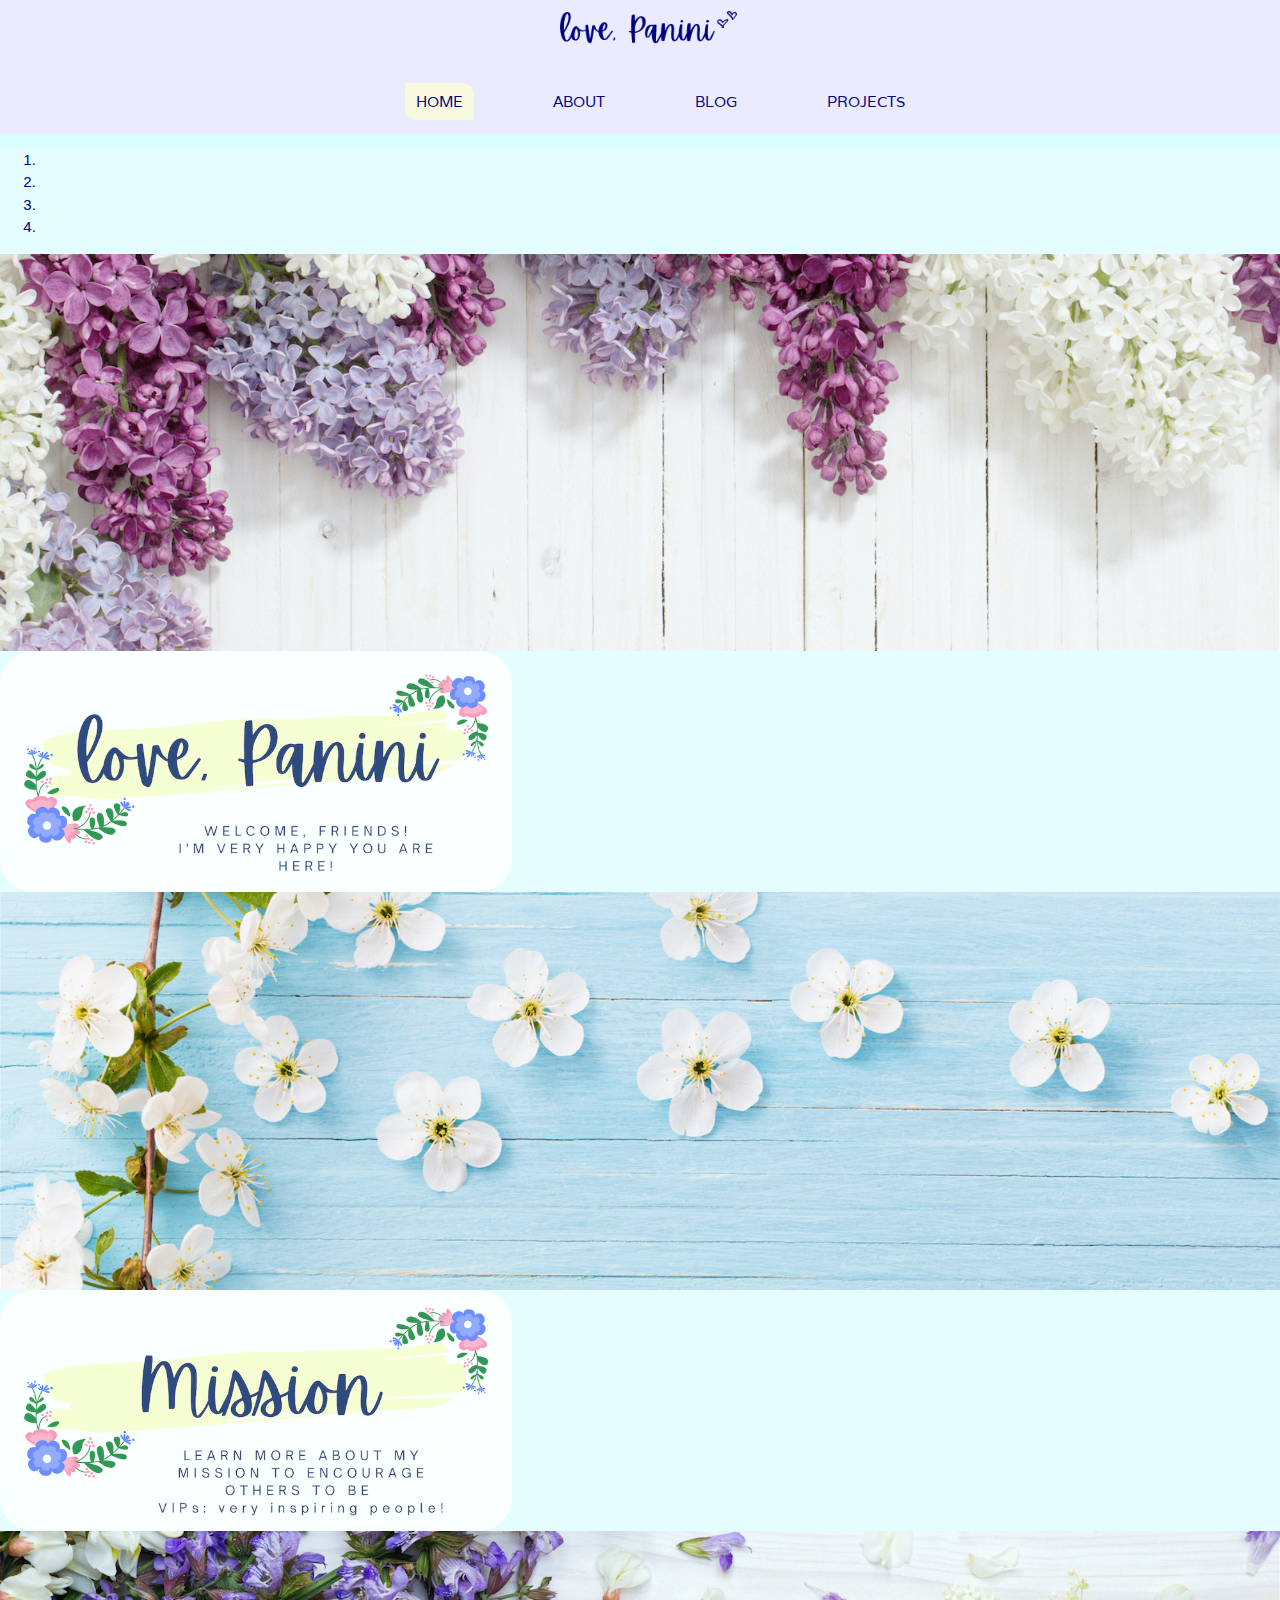
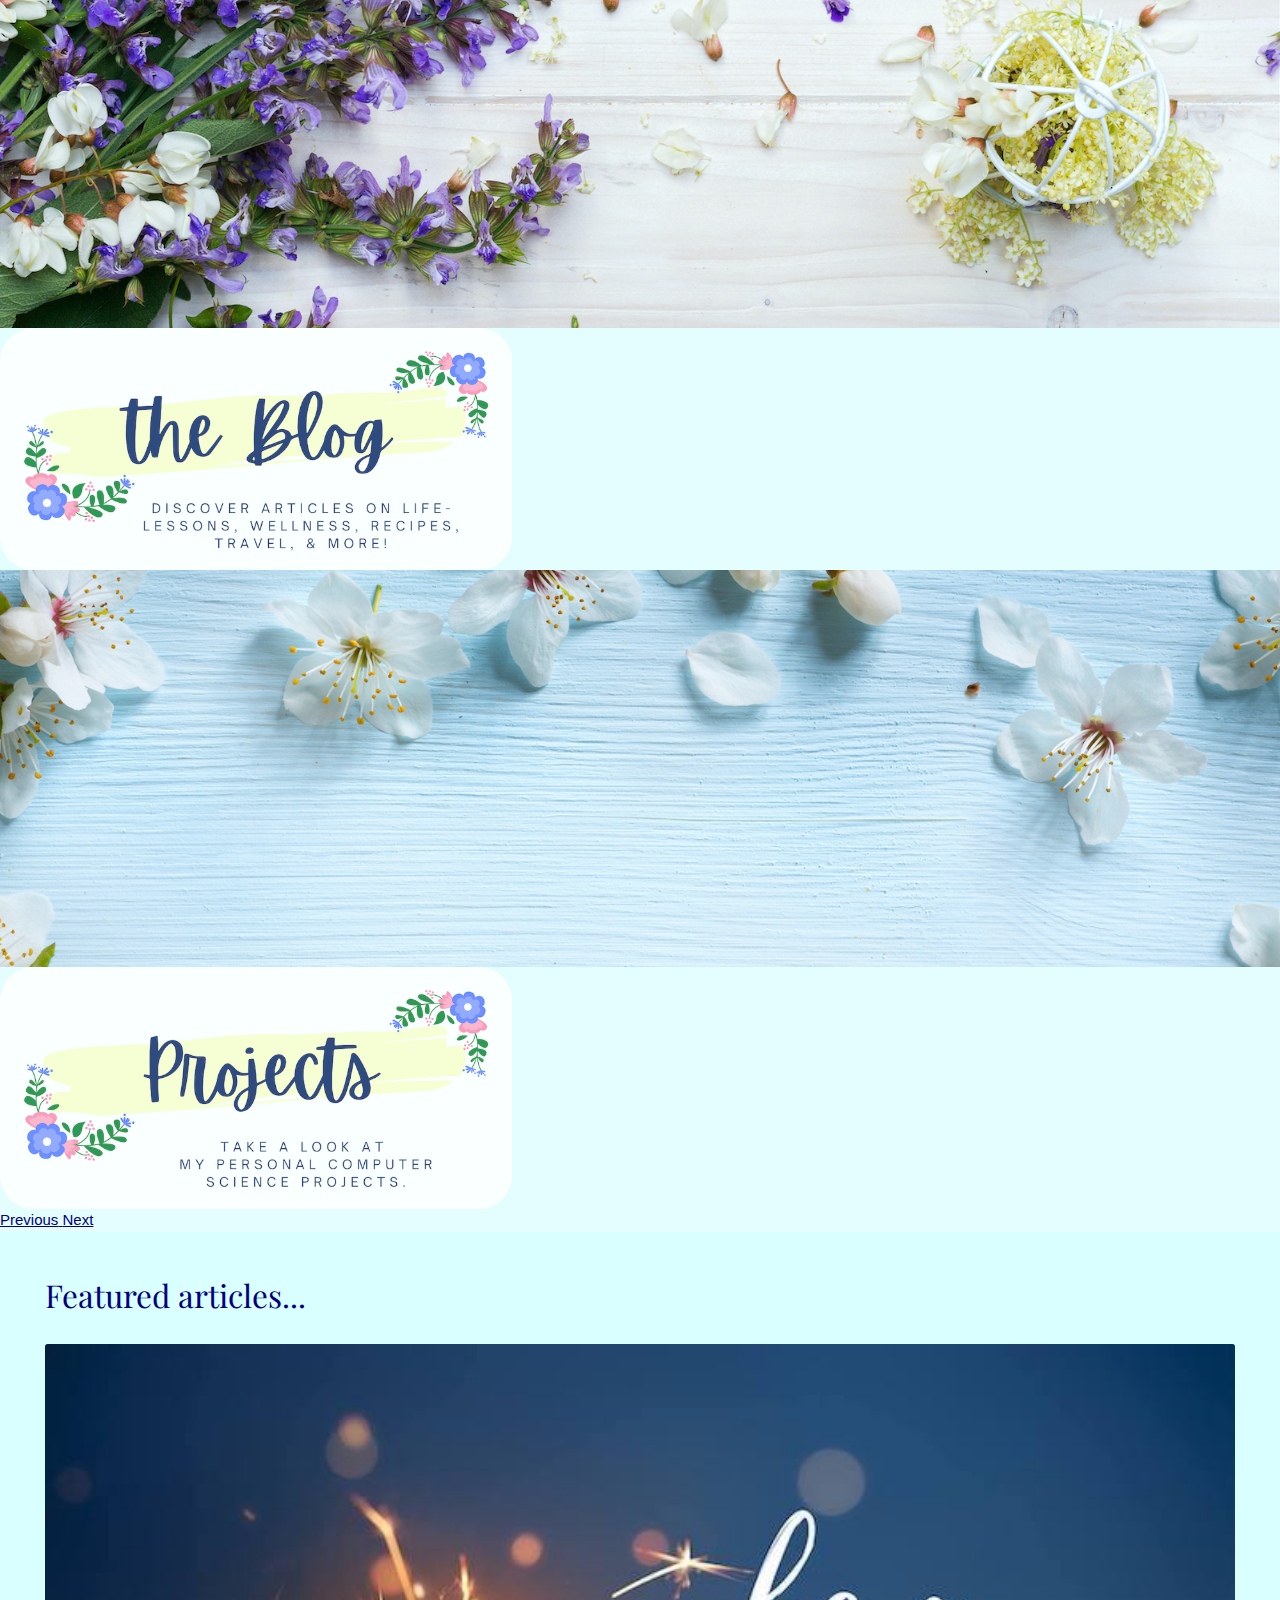
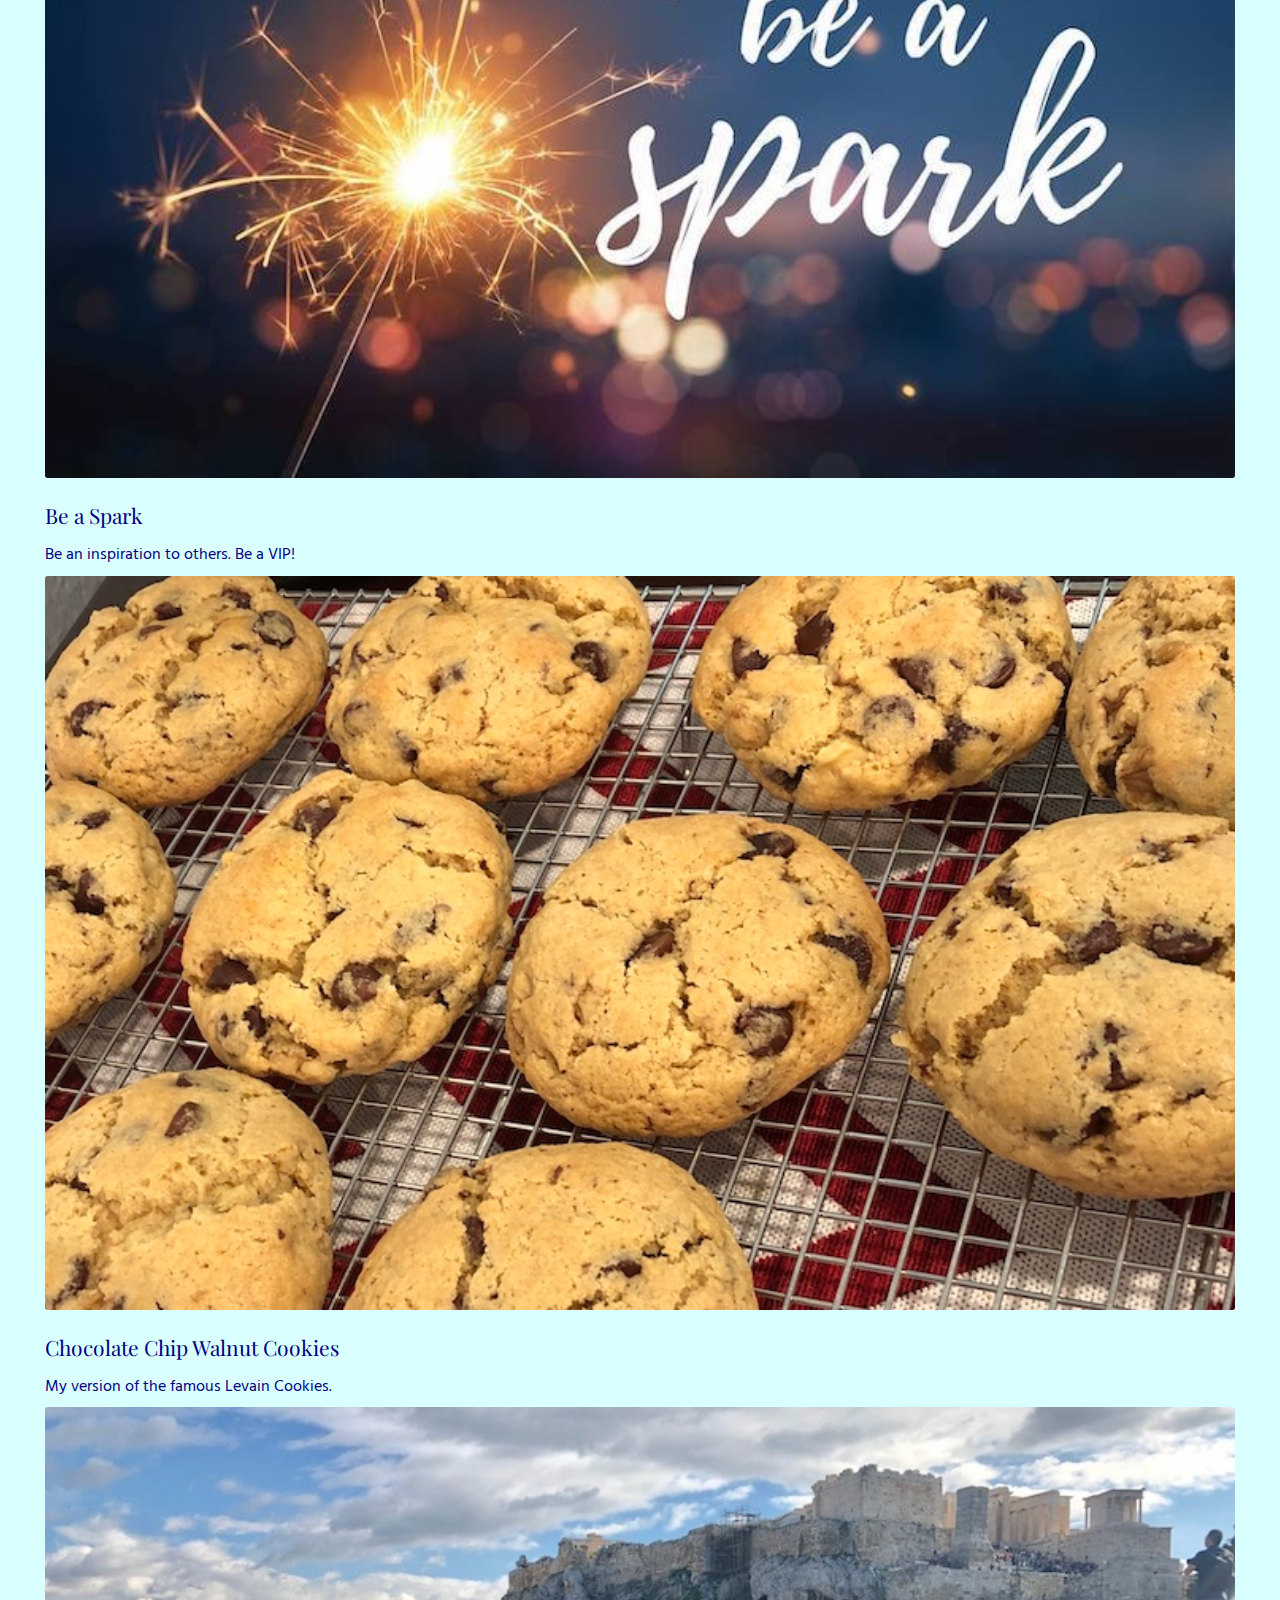
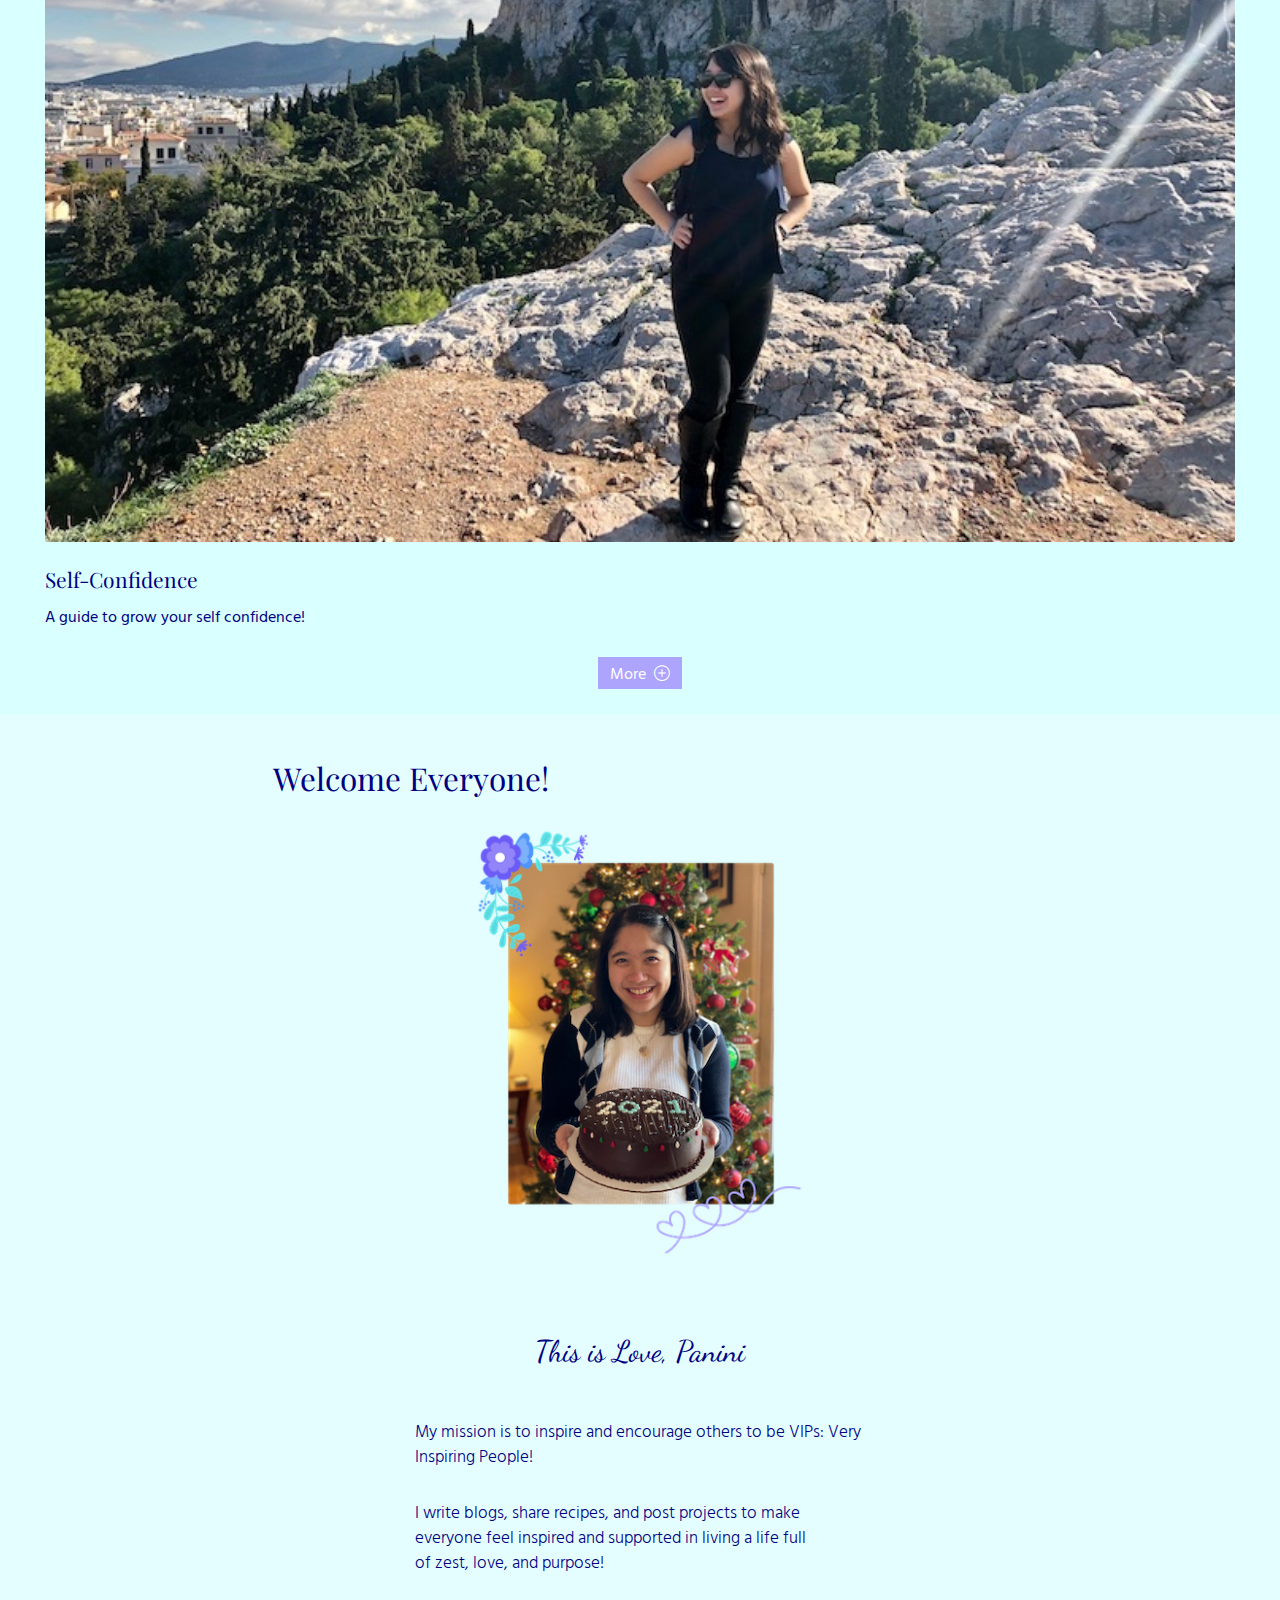
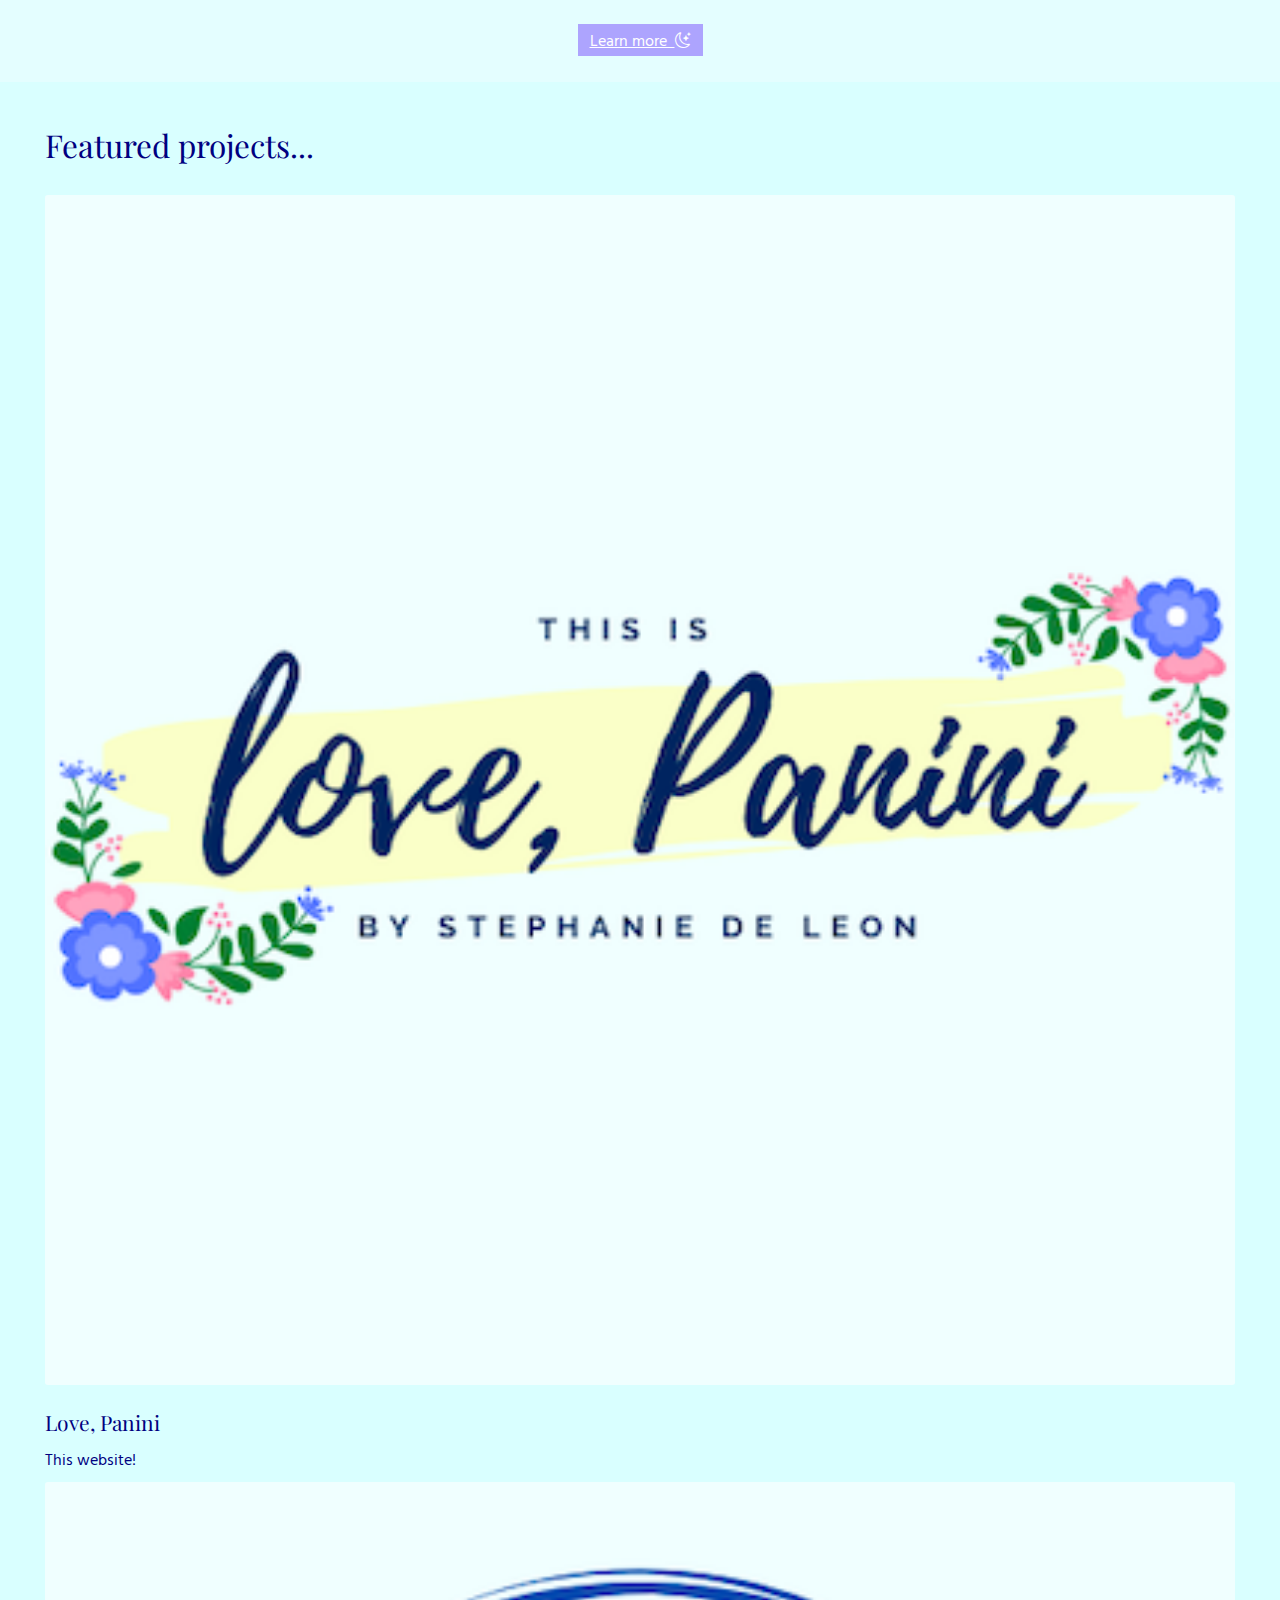
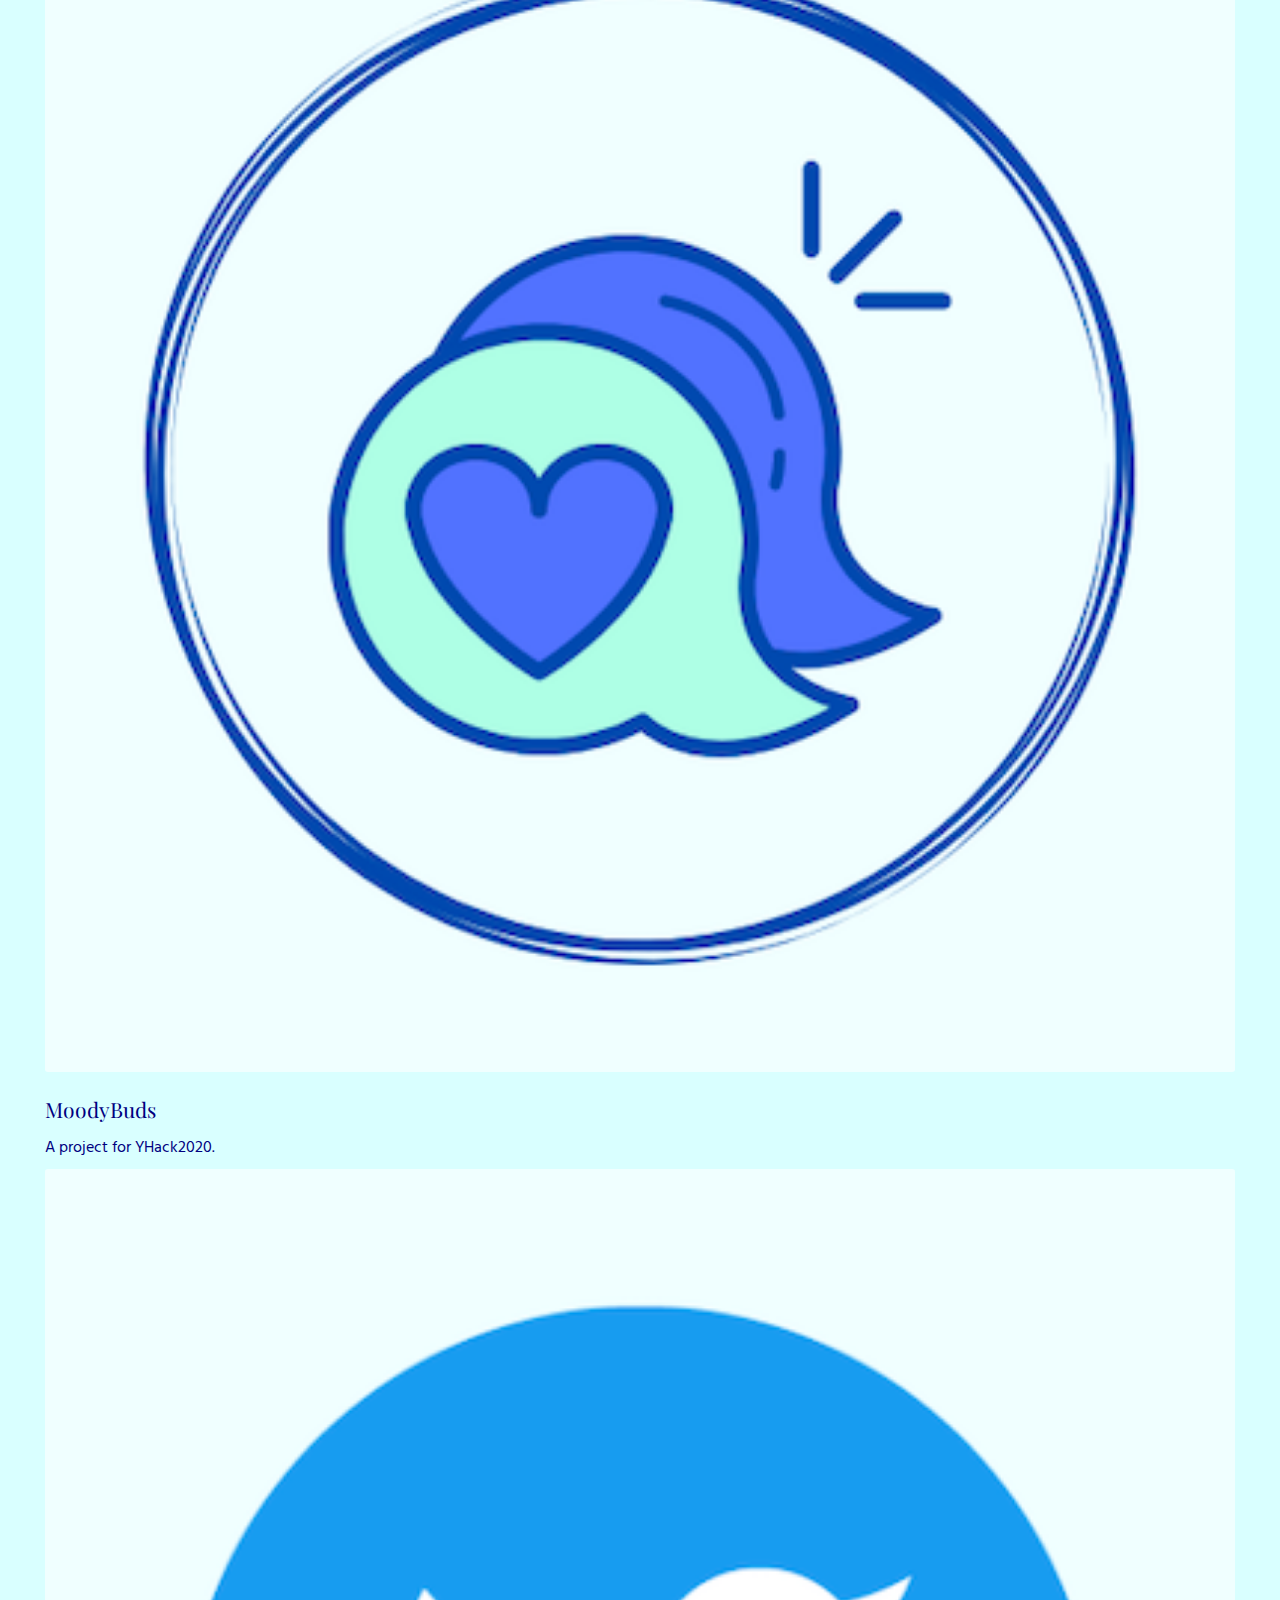
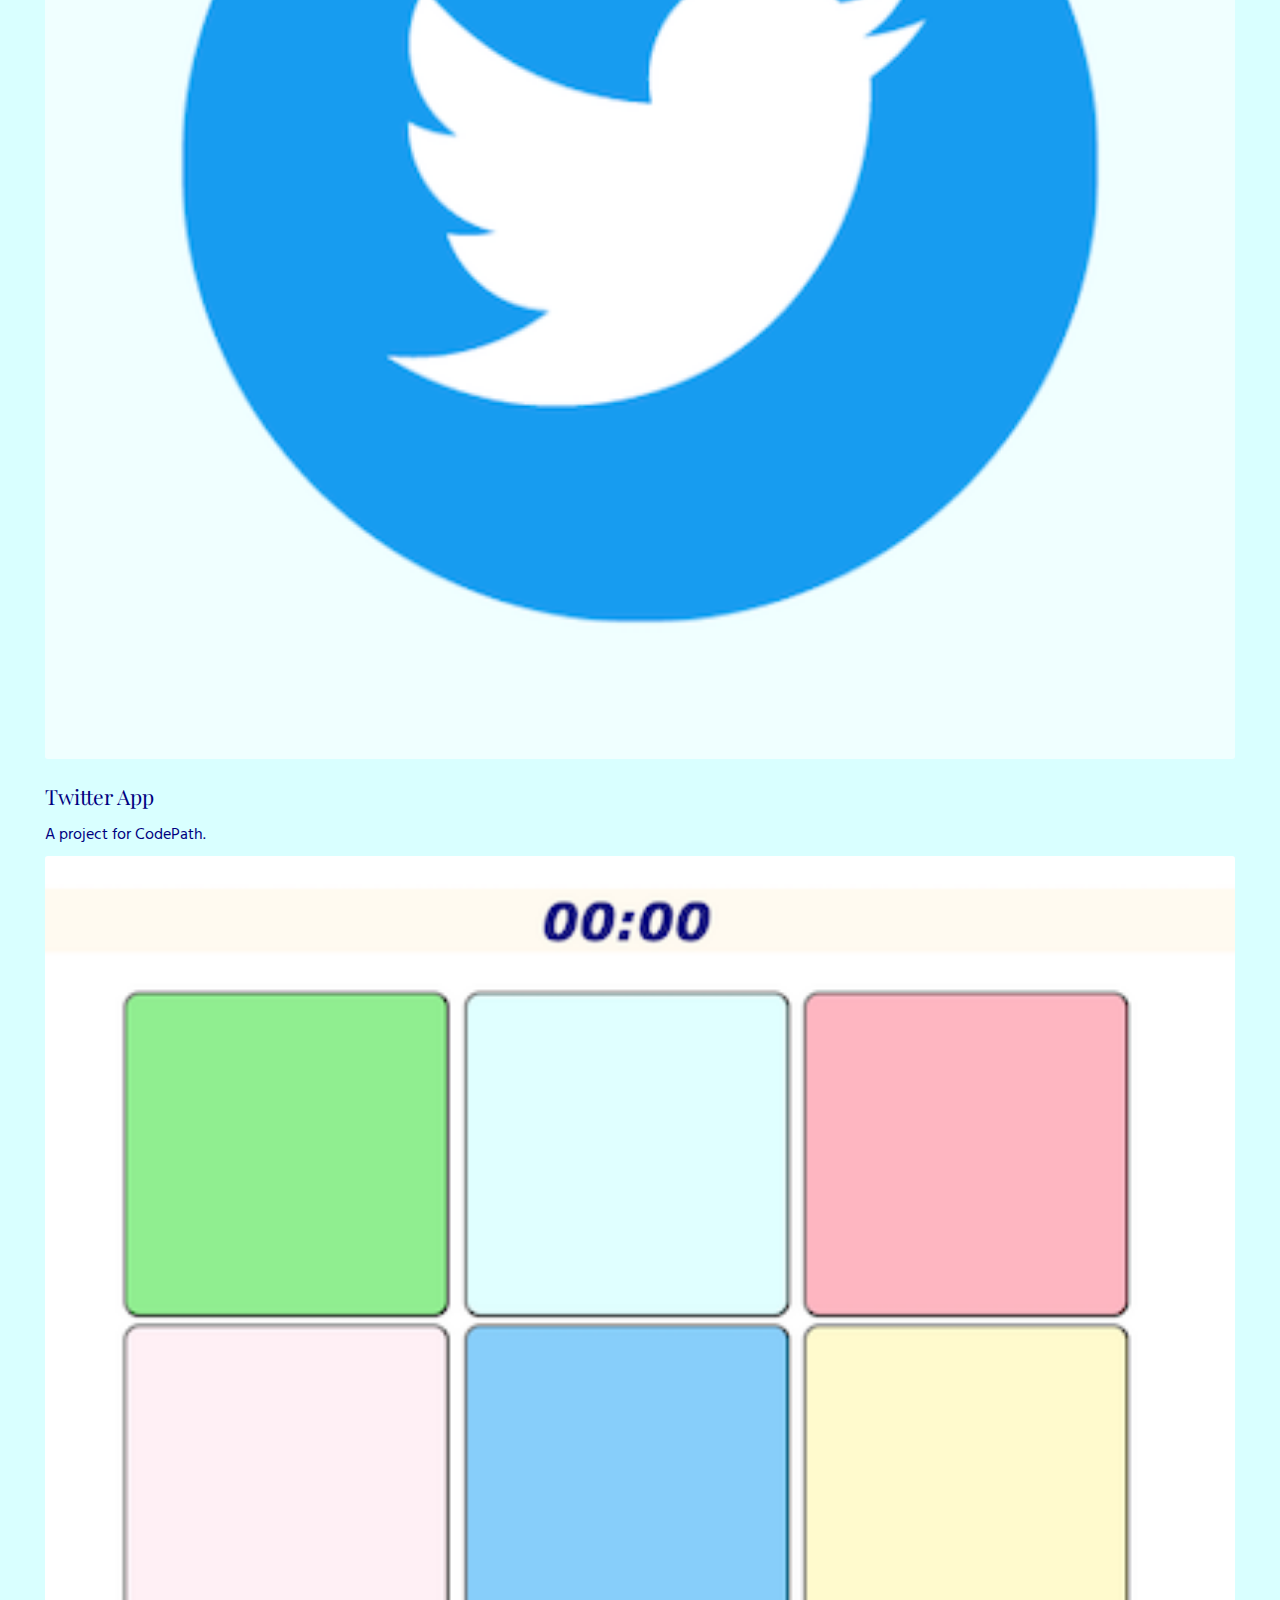
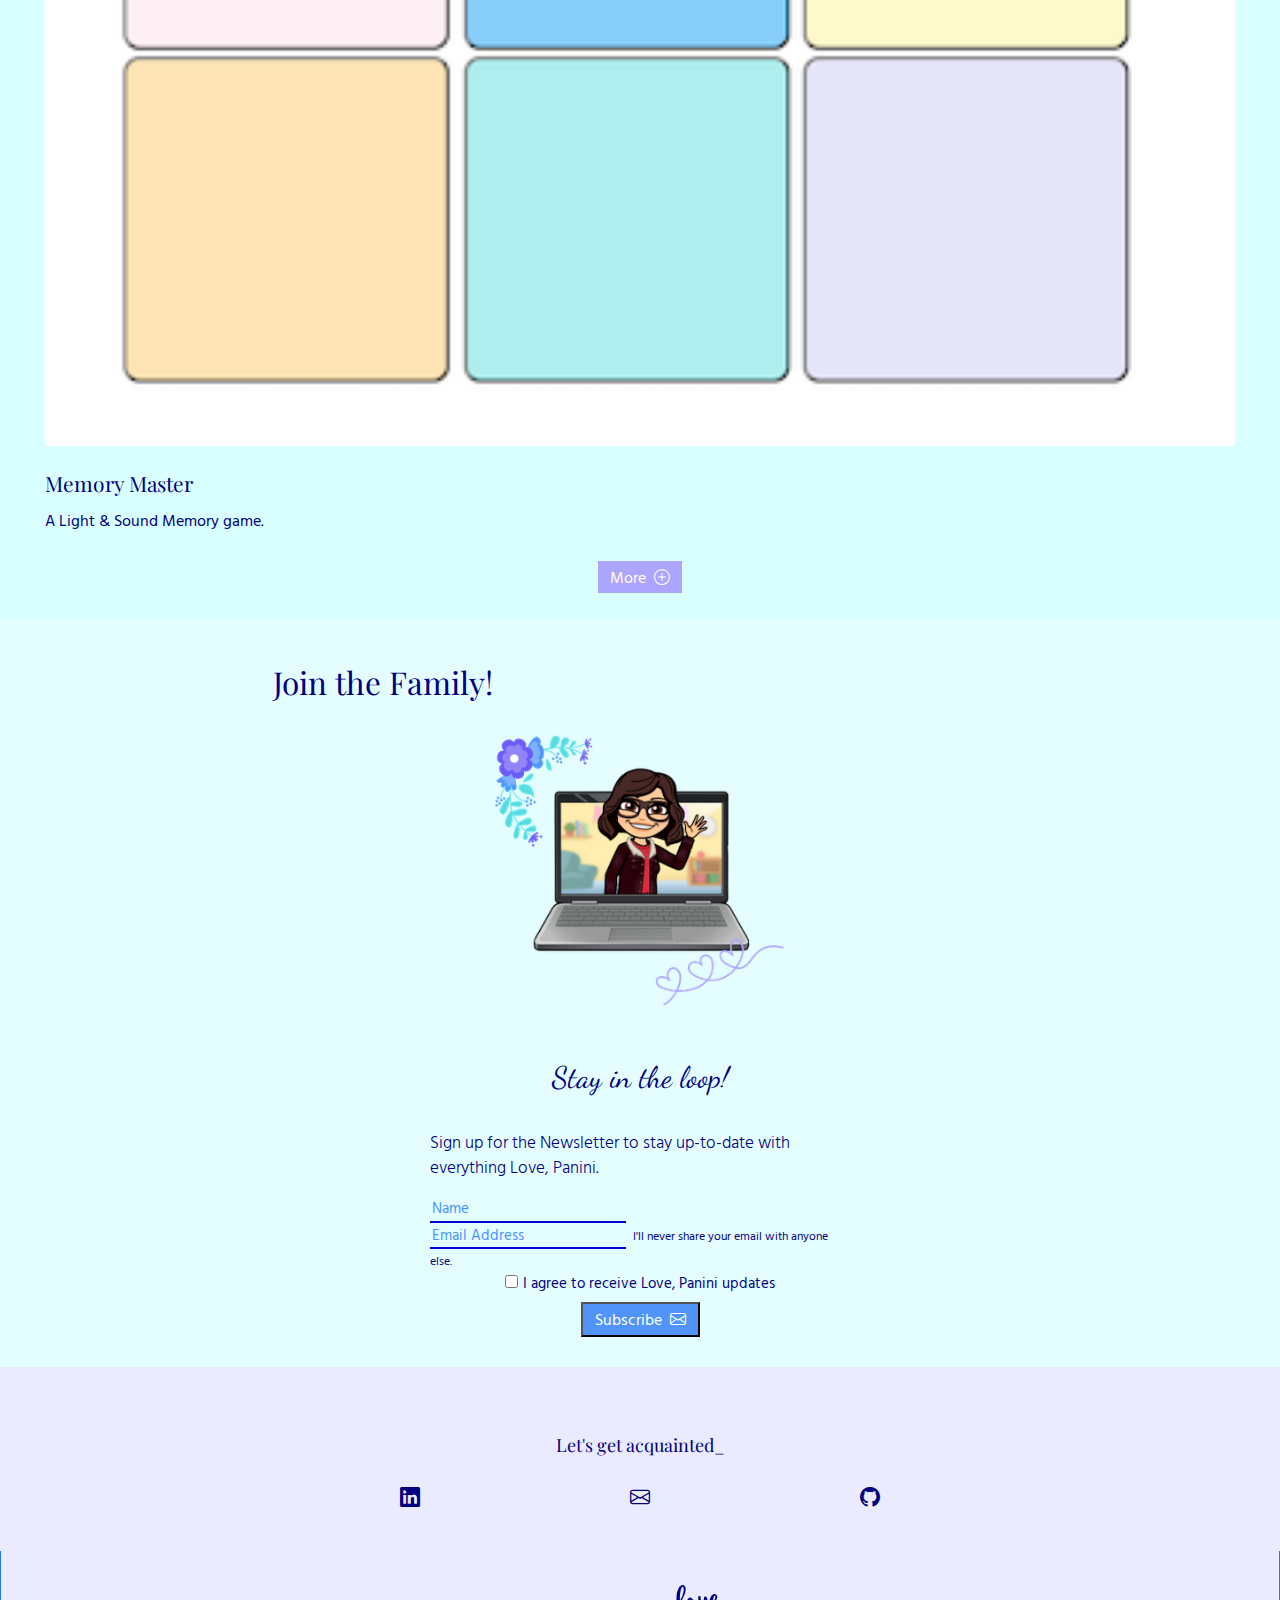
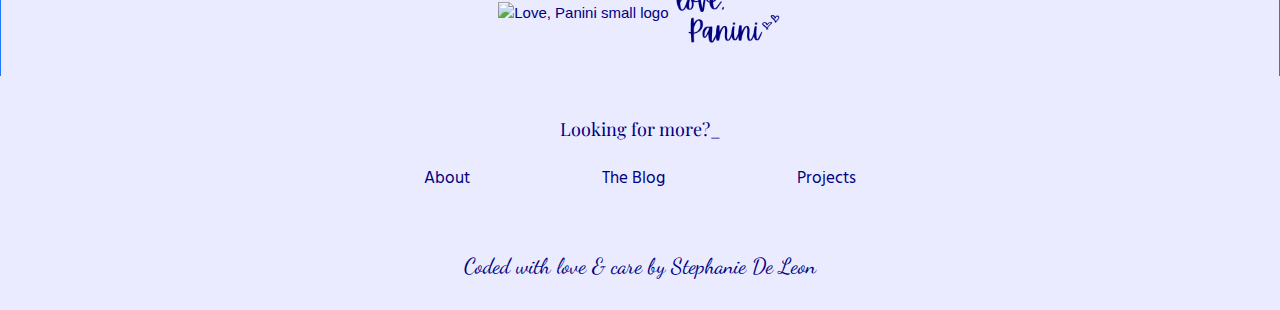
==== commit 49d5527f: "updated about section in home page" ====
--- a/index.html
+++ b/index.html
@@ -140,7 +140,7 @@
             <div class="not-mobile" id="main-articles">
                 <div class="row row-latest">
                     <div class="col col-main">
-                        <a href="pages/articles/">
+                        <a href="pages/articles/spark-blog.html">
                             <div class="img-container">
                                 <img class="card-img" src="images/blog/spark-blog.jpg"
                                     alt="A sparkler overlooking city lights">
@@ -244,19 +244,16 @@
                             src="images/main-abt-img.png" alt="Stephanie holding a cake with 2021 on top of it">
                     </div>
                 </div>
-                <div class="col-sm" style="min-width: 22rem; padding-top: 1.8rem;">
+                <div class="col-sm" style="min-width: 19rem; padding-top: 1.8rem;">
                     <div style="max-width: 30rem; margin: auto;">
                         <div>
                             <p id="intro">This is Love, Panini</p>
                         </div>
                         <div>
-                            <p style="padding-top: 1rem;">My&nbsp;mission&nbsp;is to live a vibrant and
-                                fulfilling&nbsp;life while being an&nbsp;inpsiration to&nbsp;others,
-                                and&nbsp;encourage&nbsp;people to do&nbsp;the&nbsp;same.</p>
+                            <p style="padding-top: 1rem;">My&nbsp;mission&nbsp;is to inspire and encourage others to be VIPs: Very Inspiring People!</p>
                             <p style="padding-top: 1rem; padding-bottom: 2rem;">
-                                I make blogs, share recipes, and&nbsp;post&nbsp;projects to make you
-                                everyone&nbsp;more&nbsp;inspired
-                                and supported in living a life full of zest,&nbsp;love, and&nbsp;purpose!
+                                I write blogs, share recipes, and&nbsp;post&nbsp;projects to make everyone feel inspired
+                                and supported in living a life full of&nbsp;zest,&nbsp;love, and&nbsp;purpose!
                             </p>
                             <div id="more-btn">
                                 <a class="btn" href="pages/about.html" role="button"
@@ -403,7 +400,7 @@
                         </div>
                     </div>
                 </div>
-                <div class="col-sm subs-form" style="min-width: 22rem;">
+                <div class="col-sm subs-form" style="min-width: 19rem;">
                     <div style="max-width: 28rem; margin: auto;">
                         <p id="intro">Stay in the loop!</p>
                         <p style="padding-top: 0rem;">Sign up for the Newsletter to stay up-to-date with everything
